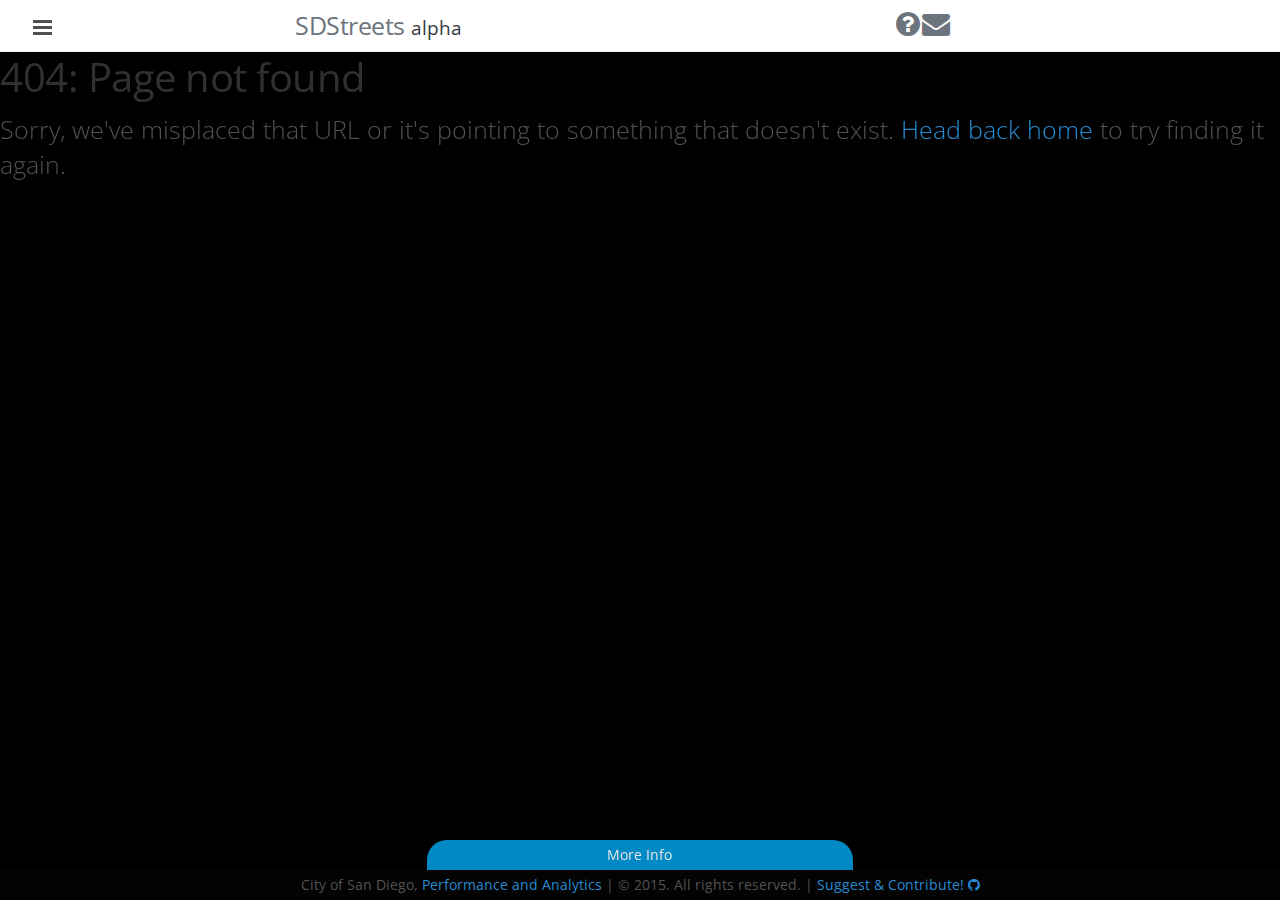
==== 404/index.html @ f846d705 "Update 2015-11-05T22:11:52.384Z" ====
<!DOCTYPE html><html xmlns=http://www.w3.org/1999/xhtml xml:lang=en lang=en-us><head><link href=http://gmpg.org/xfn/11 rel=profile><meta http-equiv=content-type content="text/html; charset=utf-8"><meta name=viewport content="width=device-width,initial-scale=1,maximum-scale=1"><title>404: Page not found &middot; SDStreets</title><link rel=stylesheet href=//maxcdn.bootstrapcdn.com/font-awesome/4.4.0/css/font-awesome.min.css><link rel=stylesheet href="https://cartodb-libs.global.ssl.fastly.net/cartodb.js/v3/3.15/themes/css/cartodb.css"><link rel=stylesheet href=/assets/stylesheets/vendor.min.1b06fb86.css><link rel=stylesheet href=/assets/stylesheets/style.min.9c81f887.css><link href="//fonts.googleapis.com/css?family=Merriweather" rel=stylesheet type=text/css><link href="//fonts.googleapis.com/css?family=Open+Sans:400,700" rel=stylesheet type=text/css><link rel=apple-touch-icon-precomposed sizes=144x144 href=/assets/images/touch/apple-touch-icon-144-precomposed.png><link rel="shortcut icon" href=/assets/favicon.ico><link rel=alternate type=application/rss+xml title=RSS href=/atom.xml></head><body class=map-loading><!--[if lt IE 8]><p class="browserupgrade">You are using an <strong>outdated</strong> browser. Please <a href="http://browsehappy.com/">upgrade your browser</a> to improve your experience.</p><![endif]--><input type=checkbox class=sidebar-checkbox id=sidebar-checkbox><div class=sidebar id=sidebar><div class=sidebar-item><img src=/assets/images/sdlogo.png width="100%"></div><nav class=sidebar-nav id=layer-selector><a class="sidebar-nav-item layer-opt" href=# data-sublayer=0 data-ops=typeBreakdown,workByMonth,bigNumbers data-sql=1 data-start=2013-07-01 data-end=lqEnd id=all-work>All Work</a> <a class="sidebar-nav-item layer-opt" href=# data-sublayer=0 data-ops=typeBreakdown,progress,bigNumbers data-sql=1 data-start=2015-07-01 data-end=lqEnd id=work-1k-pledge>Work for 1k Pledge</a> <a class="sidebar-nav-item layer-opt" href=# data-sublayer=0 data-ops=typeBreakdown,workByMonth,bigNumbers data-sql=1 data-start=2013-07-01 data-end=2014-06-31 id=work-fy-2014>Work in Fiscal Year 2014</a> <a class="sidebar-nav-item layer-opt" href=# data-sublayer=0 data-ops=typeBreakdown,workByMonth,bigNumbers data-sql=1 data-start=2014-07-01 data-end=2015-06-31 id=work-fy-2015>Work in Fiscal Year 2015</a> <a class="sidebar-nav-item layer-opt" href=# data-sublayer=0 data-ops=typeBreakdown,workByMonth,bigNumbers data-sql=1 data-start=2015-07-01 data-end=lqEnd id=work-fy-2016>Work in Fiscal Year 2016</a> <a class="sidebar-nav-item layer-opt" href=# data-sublayer=0 data-ops=calcTDistance,typeBreakdown data-sql=1 data-start=lqEnd id=future-work>Future / Ongoing Work</a> <a class="sidebar-nav-item layer-opt" href=# data-sublayer=1 data-ops=ociBreakdown data-sql=1 id=oci-2011>OCI as of 2011</a></nav><div class=sidebar-item>SDStreets is currently in Alpha phase. That means it's unstable and could crash as you use it. However, we would like your help! If you encounter a bug, an issue, or even want to see something additional, <a class="typeform-share link" href=https://maksimpecherskiy.typeform.com/to/y398Mh data-mode=1 target=_blank>let us know!</a>. We would also love it if you helped out on the <a href=https://github.com/MrMaksimize/sdinframap target=_blank>Github Repo!</a></div><div class="sidebar-item social-links"><a href=https://github.com/mrmaksimize/sdinframap target=_blank title=Github><i class="fa fa-2x fa-github"></i></a> <a class="typeform-share link" href=https://maksimpecherskiy.typeform.com/to/y398Mh data-mode=1 target=_blank><i class="fa fa-2x fa-envelope-o" title=E-Mail></i></a></div></div><div class=wrap><div class=masthead><div class=container><div class="title-section col-md-10"><h3 class=masthead-title><a href="/" title=Home>SDStreets</a> <small>alpha</small></h3></div><div class="other-section col-md-2 masthead-title"><a id=help-link href=#helpModal class=modal-link title=Help><i class="fa fa-2x fa-question-circle question-help"></i></a> <a id=contact-link class="" href="http://apps.sandiego.gov/streetdiv/" title="Report a Street Issue" target=_blank><i class="fa fa-2x fa-envelope contact-link"></i></a></div></div></div><div class="container-fluid map-container content"><div class=page><h1 class=page-title>404: Page not found</h1><p class=lead>Sorry, we've misplaced that URL or it's pointing to something that doesn't exist. <a href="/">Head back home</a> to try finding it again.</p></div><div id=bottom-bar class=col-md-12><div id=bottom-bar-tab class="tab col-md-4 col-md-offset-4">More Info</div><div id=bottom-bar-content class="col-md-12 tab-content"><div class=row><div id=blank-intro class=col-md-12><h3>Nothing To See Here Yet! Pick A Layer On the Left First!</h3><img src="/assets/images/howto.gif"></div><div id=helper_box class="col-md-4 helper-box"><div class="row helper-box-section-row bignums"><div id=bignum-left class="col-md-6 helper-box-subsection left"><div class=subsection-inner><h5 class=data-value></h5><div class=data-desc></div></div></div><div id=bignum-right class="col-md-6 helper-box-subsection right"><div class=subsection-inner><h5 class=data-value></h5><div class=data-desc></div></div></div></div><div class="row helper-box-section-row desc"><div id=helper_box_bottom class="col-md-12 helper-box-subsection"><div class=subsection-inner><div id=all-work class=helper_section style=display:none><p>All work from July 1, 2013 to <span class=lqEnd></span>. This information is updated quarterly.</p></div><div id=work-1k-pledge class=helper_section style=display:none><p>Mayor Faulconer has pledged to repair 1,000 miles of streets over the next 5 years. This shows all work from July 1, 2015 to <span class=lqEnd></span>. This information is updated quarterly.</p></div><div id=work-fy-2014 class=helper_section style=display:none><p>All work from July 1, 2013 to June 31, 2014.</p></div><div id=work-fy-2015 class=helper_section style=display:none><p>All work from July 1, 2014 to June 31, 2015.</p></div><div id=work-fy-2016 class=helper_section style=display:none><p>All work from July 1, 2015 to <span class=lqEnd></span>. This information is updated quarterly.</p></div><div id=future-work class=helper_section style=display:none><p>Future work includes <span class=tDistance></span> miles of street that have been planned for or are ongoing repairs. Additional miles of repairs will be added as more streets are identified. The exact amount of mileage repaired in future years will depend on annual budgets and funds.</p></div><div id=oci-2011 class=helper_section style=display:none><p>The City performed a street condition survey in 2011, assigning an Overall Condition Index (OCI) number to each street. OCI is only one of many factors to determine the order of street repairs. OCI is not available for paved alleys, private or military streets or streets the City was unable to survey due to closures. The City plans to release new OCI data in 2016.</p></div></div></div></div></div><div id=chart_box_1 class="col-md-4 chart-box"><div id=chart-title-1 class=chart-title><h4></h4></div><div id=chart-container-1 class=chart-container></div></div><div id=chart_box_2 class="col-md-4 chart-box"><div id=chart-title-2 class=chart-title><h4></h4></div><div id=chart-container-2 class=chart-container></div></div></div></div></div><div id=footer-bar class=col-md-12>City of San Diego, <a href=http://www.sandiego.gov/pad target=_blank>Performance and Analytics</a> | &copy; 2015. All rights reserved. | <a href=https://github.com/cityofsandiego/sdinframap target=_blank title=Github>Suggest & Contribute! <i class="fa fa-github"></i></a></div></div></div><label for=sidebar-checkbox class=sidebar-toggle></label><script src=//ajax.googleapis.com/ajax/libs/jquery/1.11.2/jquery.min.js></script><script>window.jQuery || document.write('<script src="js/vendor/jquery-1.11.2.min.js"><\/script>')</script><script src=https://cartodb-libs.global.ssl.fastly.net/cartodb.js/v3/3.15/cartodb.js></script><script src=/assets/javascript/vendor.min.47df0bd2.js></script><script src=/assets/javascript/all.min.dd2ba798.js></script><script>(function(){var qs,js,q,s,d=document,gi=d.getElementById,ce=d.createElement,gt=d.getElementsByTagName,id='typef_orm',b='https://s3-eu-west-1.amazonaws.com/share.typeform.com/';if(!gi.call(d,id)){js=ce.call(d,'script');js.id=id;js.src=b+'share.js';q=gt.call(d,'script')[0];q.parentNode.insertBefore(js,q)}})()</script><div class="modal fade" id=helpModal tabindex=-1 role=dialog aria-labelledby=helpModal><div class=modal-dialog role=document><div class=modal-content><div class=modal-header><button type=button class=close data-dismiss=modal aria-label=Close><span aria-hidden=true>&times;</span></button><h1 class=modal-title id=Title>San Diego Streets</h1></div><div class=modal-body><h2>Welcome!</h2><p>This map highlights city streets that have been repaired since July 1, 2013 and are currently scheduled for repair over the next several years. Depending on which layer is showing, streets are colored by type of repair or by their score in the 2011 Overall Condition Index (OCI) survey conducted by the City.</p><p><img id=howto-gif src=assets/images/howto.gif title="How To" alt="How To Use SDStreets"></p><p>You can use the menu in the upper left to filter street repairs by year, to display each city street’s OCI, show upcoming work, and to track the progress of Mayor Kevin Faulconer’s pledge to complete 1,000 miles of street repairs in five years. You may also click on an individual street to see additional detailed information.</p><p>The data in this map is the latest and most accurate available from the <a href=http://www.sandiego.gov/stormwater target=_blank title="San Diego Transportation and Storm Water Department">City&rsquo;s Transportation &amp; Storm Water Department</a>. It will be updated quarterly.</p><h2>Overview of City Street Network</h2><p>As of 2015, the City of San Diego’s street network consists of about 2,800 miles of streets as measured along their center-lines, the majority of which are asphalt streets. The City uses center-line miles to describe the distance of our street network. “Lane-miles” are used to describe repair work and account for both the length and width of our streets. Totals for miles paved are in lane miles.</p><p><span id=condition></span></p><h2>Condition of City streets</h2><p></p><p>A 100-point OCI rating system the City uses classifies streets into one of three categories:</p><p><span id=condition-good><strong>Good</strong> - A street in this category has little or no cracking, minor potholes, or other distresses; has excellent drivability; and does not need maintenance. A street in good condition has an OCI rating between 70 and 100.</span></p><p><span id=condition-fair><strong>Fair</strong> - A street in this category has moderate cracking and/or some minor potholes; has adequate drivability; and is typically in need of remedial repairs and a slurry seal or a minor asphalt overlay, which may include remedial repairs. A street in fair condition has an OCI rating between 40 and 69.</span></p><p><span id=condition-poor><strong>Poor</strong> - A street in this category has severe cracking, numerous areas of failed pavement with possible sub base failure, exhibits a rough ride, and qualifies for a comprehensive asphalt overlay or a total reconstruction – meaning that a street may be replaced from the ground up if conditions warrant that effort. A street in poor condition has an OCI rating between 0 and 39.</span></p><p><span id=street-rep></span></p><h2>Types of street repair</h2><p></p><p><span id=street-rep-asphalt><strong>Asphalt Resurfacing</strong> - Placement of a new layer of asphalt at a thickness of 1 to 3 inches over an old worn-out street surface or by first removing 2 to 3 inches of existing asphalt before a new layer is placed.</span></p><p><span id=street-rep-concrete><strong>Concrete Street</strong> - Repairs to concrete streets range from patching with asphalt to removal and replacement of isolated concrete panels and complete reconstruction of the entire roadway when warranted.</span></p><p><span id=street-rep-slurry><strong>Slurry Seal</strong> - Slurry sealing repair uses a mixture of sand and an emulsion of petroleum products to coat a street surface up to 3/8 of an inch think. A slurry seal coating is not a complete resurfacing treatment and is used to preserve and prolong the state of asphalt pavements in ‘fair’ to ‘good’ condition. As part of this process, crack sealing and small surface repairs may be conducted before the sealing effort.</span></p></div></div></div></div></body></html>
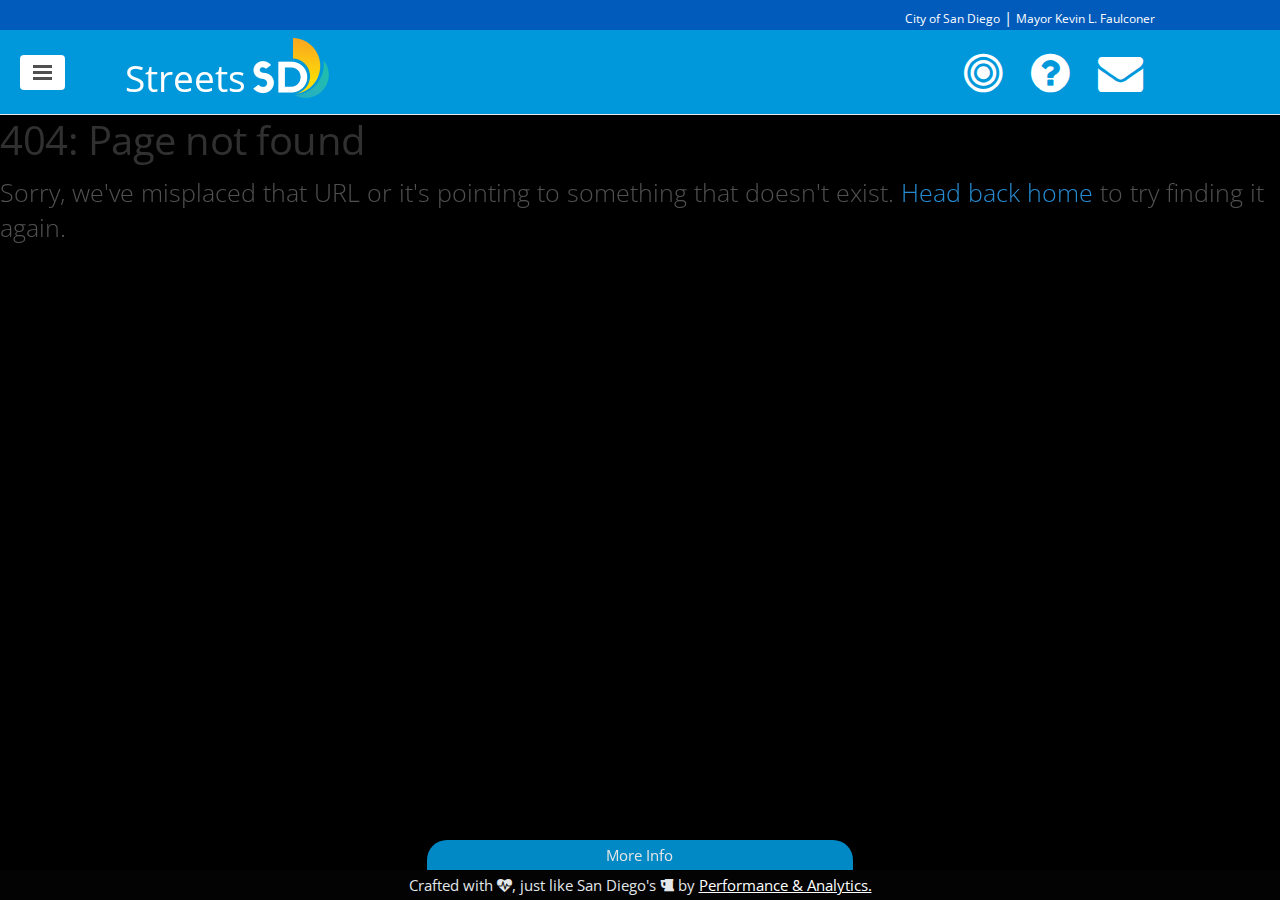
==== commit ff8ad53b: "Update 2016-09-19T18:44:18.293Z" ====
--- a/404/index.html
+++ b/404/index.html
@@ -1 +1 @@
-<!DOCTYPE html><html xmlns=http://www.w3.org/1999/xhtml xml:lang=en lang=en-us><head><link href=http://gmpg.org/xfn/11 rel=profile><meta http-equiv=content-type content="text/html; charset=utf-8"><meta name=viewport content="width=device-width,initial-scale=1,maximum-scale=1"><title>404: Page not found &middot; SDStreets</title><link rel=stylesheet href=//maxcdn.bootstrapcdn.com/font-awesome/4.4.0/css/font-awesome.min.css><link rel=stylesheet href="https://cartodb-libs.global.ssl.fastly.net/cartodb.js/v3/3.15/themes/css/cartodb.css"><link rel=stylesheet href=/assets/stylesheets/vendor.min.1b06fb86.css><link rel=stylesheet href=/assets/stylesheets/style.min.9c81f887.css><link href="//fonts.googleapis.com/css?family=Merriweather" rel=stylesheet type=text/css><link href="//fonts.googleapis.com/css?family=Open+Sans:400,700" rel=stylesheet type=text/css><link rel=apple-touch-icon-precomposed sizes=144x144 href=/assets/images/touch/apple-touch-icon-144-precomposed.png><link rel="shortcut icon" href=/assets/favicon.ico><link rel=alternate type=application/rss+xml title=RSS href=/atom.xml></head><body class=map-loading><!--[if lt IE 8]><p class="browserupgrade">You are using an <strong>outdated</strong> browser. Please <a href="http://browsehappy.com/">upgrade your browser</a> to improve your experience.</p><![endif]--><input type=checkbox class=sidebar-checkbox id=sidebar-checkbox><div class=sidebar id=sidebar><div class=sidebar-item><img src=/assets/images/sdlogo.png width="100%"></div><nav class=sidebar-nav id=layer-selector><a class="sidebar-nav-item layer-opt" href=# data-sublayer=0 data-ops=typeBreakdown,workByMonth,bigNumbers data-sql=1 data-start=2013-07-01 data-end=lqEnd id=all-work>All Work</a> <a class="sidebar-nav-item layer-opt" href=# data-sublayer=0 data-ops=typeBreakdown,progress,bigNumbers data-sql=1 data-start=2015-07-01 data-end=lqEnd id=work-1k-pledge>Work for 1k Pledge</a> <a class="sidebar-nav-item layer-opt" href=# data-sublayer=0 data-ops=typeBreakdown,workByMonth,bigNumbers data-sql=1 data-start=2013-07-01 data-end=2014-06-31 id=work-fy-2014>Work in Fiscal Year 2014</a> <a class="sidebar-nav-item layer-opt" href=# data-sublayer=0 data-ops=typeBreakdown,workByMonth,bigNumbers data-sql=1 data-start=2014-07-01 data-end=2015-06-31 id=work-fy-2015>Work in Fiscal Year 2015</a> <a class="sidebar-nav-item layer-opt" href=# data-sublayer=0 data-ops=typeBreakdown,workByMonth,bigNumbers data-sql=1 data-start=2015-07-01 data-end=lqEnd id=work-fy-2016>Work in Fiscal Year 2016</a> <a class="sidebar-nav-item layer-opt" href=# data-sublayer=0 data-ops=calcTDistance,typeBreakdown data-sql=1 data-start=lqEnd id=future-work>Future / Ongoing Work</a> <a class="sidebar-nav-item layer-opt" href=# data-sublayer=1 data-ops=ociBreakdown data-sql=1 id=oci-2011>OCI as of 2011</a></nav><div class=sidebar-item>SDStreets is currently in Alpha phase. That means it's unstable and could crash as you use it. However, we would like your help! If you encounter a bug, an issue, or even want to see something additional, <a class="typeform-share link" href=https://maksimpecherskiy.typeform.com/to/y398Mh data-mode=1 target=_blank>let us know!</a>. We would also love it if you helped out on the <a href=https://github.com/MrMaksimize/sdinframap target=_blank>Github Repo!</a></div><div class="sidebar-item social-links"><a href=https://github.com/mrmaksimize/sdinframap target=_blank title=Github><i class="fa fa-2x fa-github"></i></a> <a class="typeform-share link" href=https://maksimpecherskiy.typeform.com/to/y398Mh data-mode=1 target=_blank><i class="fa fa-2x fa-envelope-o" title=E-Mail></i></a></div></div><div class=wrap><div class=masthead><div class=container><div class="title-section col-md-10"><h3 class=masthead-title><a href="/" title=Home>SDStreets</a> <small>alpha</small></h3></div><div class="other-section col-md-2 masthead-title"><a id=help-link href=#helpModal class=modal-link title=Help><i class="fa fa-2x fa-question-circle question-help"></i></a> <a id=contact-link class="" href="http://apps.sandiego.gov/streetdiv/" title="Report a Street Issue" target=_blank><i class="fa fa-2x fa-envelope contact-link"></i></a></div></div></div><div class="container-fluid map-container content"><div class=page><h1 class=page-title>404: Page not found</h1><p class=lead>Sorry, we've misplaced that URL or it's pointing to something that doesn't exist. <a href="/">Head back home</a> to try finding it again.</p></div><div id=bottom-bar class=col-md-12><div id=bottom-bar-tab class="tab col-md-4 col-md-offset-4">More Info</div><div id=bottom-bar-content class="col-md-12 tab-content"><div class=row><div id=blank-intro class=col-md-12><h3>Nothing To See Here Yet! Pick A Layer On the Left First!</h3><img src="/assets/images/howto.gif"></div><div id=helper_box class="col-md-4 helper-box"><div class="row helper-box-section-row bignums"><div id=bignum-left class="col-md-6 helper-box-subsection left"><div class=subsection-inner><h5 class=data-value></h5><div class=data-desc></div></div></div><div id=bignum-right class="col-md-6 helper-box-subsection right"><div class=subsection-inner><h5 class=data-value></h5><div class=data-desc></div></div></div></div><div class="row helper-box-section-row desc"><div id=helper_box_bottom class="col-md-12 helper-box-subsection"><div class=subsection-inner><div id=all-work class=helper_section style=display:none><p>All work from July 1, 2013 to <span class=lqEnd></span>. This information is updated quarterly.</p></div><div id=work-1k-pledge class=helper_section style=display:none><p>Mayor Faulconer has pledged to repair 1,000 miles of streets over the next 5 years. This shows all work from July 1, 2015 to <span class=lqEnd></span>. This information is updated quarterly.</p></div><div id=work-fy-2014 class=helper_section style=display:none><p>All work from July 1, 2013 to June 31, 2014.</p></div><div id=work-fy-2015 class=helper_section style=display:none><p>All work from July 1, 2014 to June 31, 2015.</p></div><div id=work-fy-2016 class=helper_section style=display:none><p>All work from July 1, 2015 to <span class=lqEnd></span>. This information is updated quarterly.</p></div><div id=future-work class=helper_section style=display:none><p>Future work includes <span class=tDistance></span> miles of street that have been planned for or are ongoing repairs. Additional miles of repairs will be added as more streets are identified. The exact amount of mileage repaired in future years will depend on annual budgets and funds.</p></div><div id=oci-2011 class=helper_section style=display:none><p>The City performed a street condition survey in 2011, assigning an Overall Condition Index (OCI) number to each street. OCI is only one of many factors to determine the order of street repairs. OCI is not available for paved alleys, private or military streets or streets the City was unable to survey due to closures. The City plans to release new OCI data in 2016.</p></div></div></div></div></div><div id=chart_box_1 class="col-md-4 chart-box"><div id=chart-title-1 class=chart-title><h4></h4></div><div id=chart-container-1 class=chart-container></div></div><div id=chart_box_2 class="col-md-4 chart-box"><div id=chart-title-2 class=chart-title><h4></h4></div><div id=chart-container-2 class=chart-container></div></div></div></div></div><div id=footer-bar class=col-md-12>City of San Diego, <a href=http://www.sandiego.gov/pad target=_blank>Performance and Analytics</a> | &copy; 2015. All rights reserved. | <a href=https://github.com/cityofsandiego/sdinframap target=_blank title=Github>Suggest & Contribute! <i class="fa fa-github"></i></a></div></div></div><label for=sidebar-checkbox class=sidebar-toggle></label><script src=//ajax.googleapis.com/ajax/libs/jquery/1.11.2/jquery.min.js></script><script>window.jQuery || document.write('<script src="js/vendor/jquery-1.11.2.min.js"><\/script>')</script><script src=https://cartodb-libs.global.ssl.fastly.net/cartodb.js/v3/3.15/cartodb.js></script><script src=/assets/javascript/vendor.min.47df0bd2.js></script><script src=/assets/javascript/all.min.dd2ba798.js></script><script>(function(){var qs,js,q,s,d=document,gi=d.getElementById,ce=d.createElement,gt=d.getElementsByTagName,id='typef_orm',b='https://s3-eu-west-1.amazonaws.com/share.typeform.com/';if(!gi.call(d,id)){js=ce.call(d,'script');js.id=id;js.src=b+'share.js';q=gt.call(d,'script')[0];q.parentNode.insertBefore(js,q)}})()</script><div class="modal fade" id=helpModal tabindex=-1 role=dialog aria-labelledby=helpModal><div class=modal-dialog role=document><div class=modal-content><div class=modal-header><button type=button class=close data-dismiss=modal aria-label=Close><span aria-hidden=true>&times;</span></button><h1 class=modal-title id=Title>San Diego Streets</h1></div><div class=modal-body><h2>Welcome!</h2><p>This map highlights city streets that have been repaired since July 1, 2013 and are currently scheduled for repair over the next several years. Depending on which layer is showing, streets are colored by type of repair or by their score in the 2011 Overall Condition Index (OCI) survey conducted by the City.</p><p><img id=howto-gif src=assets/images/howto.gif title="How To" alt="How To Use SDStreets"></p><p>You can use the menu in the upper left to filter street repairs by year, to display each city street’s OCI, show upcoming work, and to track the progress of Mayor Kevin Faulconer’s pledge to complete 1,000 miles of street repairs in five years. You may also click on an individual street to see additional detailed information.</p><p>The data in this map is the latest and most accurate available from the <a href=http://www.sandiego.gov/stormwater target=_blank title="San Diego Transportation and Storm Water Department">City&rsquo;s Transportation &amp; Storm Water Department</a>. It will be updated quarterly.</p><h2>Overview of City Street Network</h2><p>As of 2015, the City of San Diego’s street network consists of about 2,800 miles of streets as measured along their center-lines, the majority of which are asphalt streets. The City uses center-line miles to describe the distance of our street network. “Lane-miles” are used to describe repair work and account for both the length and width of our streets. Totals for miles paved are in lane miles.</p><p><span id=condition></span></p><h2>Condition of City streets</h2><p></p><p>A 100-point OCI rating system the City uses classifies streets into one of three categories:</p><p><span id=condition-good><strong>Good</strong> - A street in this category has little or no cracking, minor potholes, or other distresses; has excellent drivability; and does not need maintenance. A street in good condition has an OCI rating between 70 and 100.</span></p><p><span id=condition-fair><strong>Fair</strong> - A street in this category has moderate cracking and/or some minor potholes; has adequate drivability; and is typically in need of remedial repairs and a slurry seal or a minor asphalt overlay, which may include remedial repairs. A street in fair condition has an OCI rating between 40 and 69.</span></p><p><span id=condition-poor><strong>Poor</strong> - A street in this category has severe cracking, numerous areas of failed pavement with possible sub base failure, exhibits a rough ride, and qualifies for a comprehensive asphalt overlay or a total reconstruction – meaning that a street may be replaced from the ground up if conditions warrant that effort. A street in poor condition has an OCI rating between 0 and 39.</span></p><p><span id=street-rep></span></p><h2>Types of street repair</h2><p></p><p><span id=street-rep-asphalt><strong>Asphalt Resurfacing</strong> - Placement of a new layer of asphalt at a thickness of 1 to 3 inches over an old worn-out street surface or by first removing 2 to 3 inches of existing asphalt before a new layer is placed.</span></p><p><span id=street-rep-concrete><strong>Concrete Street</strong> - Repairs to concrete streets range from patching with asphalt to removal and replacement of isolated concrete panels and complete reconstruction of the entire roadway when warranted.</span></p><p><span id=street-rep-slurry><strong>Slurry Seal</strong> - Slurry sealing repair uses a mixture of sand and an emulsion of petroleum products to coat a street surface up to 3/8 of an inch think. A slurry seal coating is not a complete resurfacing treatment and is used to preserve and prolong the state of asphalt pavements in ‘fair’ to ‘good’ condition. As part of this process, crack sealing and small surface repairs may be conducted before the sealing effort.</span></p></div></div></div></div></body></html>+<!DOCTYPE html><html xmlns=http://www.w3.org/1999/xhtml xml:lang=en lang=en-us><head><link href=http://gmpg.org/xfn/11 rel=profile><meta http-equiv=content-type content="text/html; charset=utf-8"><meta name=viewport content="width=device-width,initial-scale=1,maximum-scale=1"><title>404: Page not found &middot; SDStreets</title><link rel=stylesheet href=//maxcdn.bootstrapcdn.com/font-awesome/4.4.0/css/font-awesome.min.css><link rel=stylesheet href="http://libs.cartocdn.com/cartodb.js/v3/3.15/themes/css/cartodb.css"><link rel=stylesheet href=/assets/stylesheets/vendor.min.96a69702.css><link rel=stylesheet href=/assets/stylesheets/style.min.266cdaf8.css><link rel=stylesheet href="http://fonts.googleapis.com/css?family=PT+Serif:400,400italic,700|PT+Sans:400"><link href="//fonts.googleapis.com/css?family=Merriweather" rel=stylesheet type=text/css><link href="//fonts.googleapis.com/css?family=Open+Sans:400,700" rel=stylesheet type=text/css><link rel=apple-touch-icon-precomposed sizes=144x144 href=/assets/images/touch/apple-touch-icon-144-precomposed.png><link rel="shortcut icon" href=/assets/images/favicon.ico></head><body class=map-loading><!--[if lt IE 8]><p class="browserupgrade">You are using an <strong>outdated</strong> browser. Please <a href="http://browsehappy.com/">upgrade your browser</a> to improve your experience.</p><![endif]--><input type=checkbox class=sidebar-checkbox id=sidebar-checkbox><div class=sidebar id=sidebar><div class=sidebar-item><img src=/assets/images/sdlogo.png alt="City of San Diego Logo" width="100%"></div><nav class=sidebar-nav id=layer-selector><a class="sidebar-nav-item layer-opt" href=# data-sublayer=0 data-ops=typeBreakdown,workByMonth,bigNumbers data-sql=1 data-start=2013-07-01 data-end=lqEnd id=all-work>All Work</a> <a class="sidebar-nav-item layer-opt" href=# data-sublayer=0 data-ops=typeBreakdown,progress,bigNumbers data-sql=1 data-start=2015-07-01 data-end=lqEnd id=work-1k-pledge>Work for 1k Pledge</a> <a class="sidebar-nav-item layer-opt" href=# data-sublayer=0 data-ops=typeBreakdown,workByMonth,bigNumbers data-sql=1 data-start=2013-07-01 data-end=2014-06-31 id=work-fy-2014>Work in Fiscal Year 2014</a> <a class="sidebar-nav-item layer-opt" href=# data-sublayer=0 data-ops=typeBreakdown,workByMonth,bigNumbers data-sql=1 data-start=2014-07-01 data-end=2015-06-31 id=work-fy-2015>Work in Fiscal Year 2015</a> <a class="sidebar-nav-item layer-opt" href=# data-sublayer=0 data-ops=typeBreakdown,workByMonth,bigNumbers data-sql=1 data-start=2015-07-01 data-end=lqEnd id=work-fy-2016>Work in Fiscal Year 2016</a> <a class="sidebar-nav-item layer-opt" href=# data-sublayer=0 data-ops=calcTDistance,typeBreakdown data-sql=1 data-start=lqEnd id=future-work>Future / Ongoing Work</a> <a class="sidebar-nav-item layer-opt" href=# data-sublayer=1 data-ops=ociBreakdown data-sql=1 id=oci-2011>OCI as of 2011</a> <a class="sidebar-nav-item layer-opt" href=# data-sublayer=1 data-ops=ociBreakdown data-sql=1 id=oci-2015>OCI as of 2015</a></nav><div class=sidebar-item>SDStreets is currently in Alpha phase. That means it's brand new software and stuff can break. Pull Requests / comments welcome on <a href=https://github.com/MrMaksimize/sdinframap target=_blank>Github</a>!</div><div class="sidebar-item social-links"><a href=https://developer.mozilla.org/en-US/docs/Tools/Web_Console/Opening_the_Web_Console target=_blank title="If you turn on the console log, you can see the sql queries."><i class="fa fa-2x fa-code"></i> <span class=noshow>SQL</span></a> <a href=http://data.sandiego.gov target=_blank title=Data><i class="fa fa-2x fa-database"></i> <span class=noshow>Data</span></a> <a href=https://github.com/mrmaksimize/sdinframap target=_blank title=Github><i class="fa fa-2x fa-github"></i> <span class=noshow>Code</span></a></div></div><div class=wrap><nav id=sd-bar class="navbar navbar-fixed-top" role=navigation><div class=container><div class="col-md-6 col-md-offset-6 text-right"><a href=http://sandiego.gov target=_blank title="San Diego Main Site">City of San Diego</a> | <a href=http://sandiego.gov/mayor target=_blank title="San Diego Mayor Kevin L. Faulconer">Mayor Kevin L. Faulconer</a></div></div></nav><nav id=sd-top-nav class="navbar navbar-default sd-navbar-top navbar-fixed-top" role=navigation><div class=container><div class="navbar-header col-md-6 col-sm-6 col-xs-11"><a class=navbar-brand href="/"><span id=title class="col-md-6 col-sm-6 col-xs-6">Streets</span> <span id=logo class="col-md-6 col-sm-6 col-xs-6"><img class=logo src=/assets/images/sdlogo.png alt=SDStreets></span></a></div><div class="other-section col-md-6 col-sm-6 col-xs-1 masthead-title text-right"><a title="Zoom to my current location" id=find-me-link href=#><i class="fa fa-3x fa-bullseye"></i> <span class=noshow>Find Me</span></a> <a id=help-link href=#helpModal class=modal-link title=Help><i class="fa fa-3x fa-question-circle question-help"></i> <span class=noshow>Help</span></a> <a id=contact-link class="" href="http://apps.sandiego.gov/streetdiv/" title="Report a Street Issue" target=_blank><i class="fa fa-3x fa-envelope contact-link"></i> <span class=noshow>Contact</span></a></div></div></nav><div class="container-fluid map-container content"><div class=page><h1 class=page-title>404: Page not found</h1><p class=lead>Sorry, we've misplaced that URL or it's pointing to something that doesn't exist. <a href="/">Head back home</a> to try finding it again.</p></div><div id=bottom-bar class=col-md-12><div id=bottom-bar-tab class="tab col-md-4 col-md-offset-4">More Info</div><div id=bottom-bar-content class="col-md-12 tab-content"><div class=row><div id=blank-intro class=col-md-12><h3>Nothing To See Here Yet! Pick A Layer On the Left First!</h3><img src="/assets/images/howto.gif"></div><div id=helper_box class="col-md-4 helper-box"><div class="row helper-box-section-row bignums"><div id=bignum-left class="col-md-6 helper-box-subsection left"><div class=subsection-inner><h5 class=data-value></h5><div class=data-desc></div></div></div><div id=bignum-right class="col-md-6 helper-box-subsection right"><div class=subsection-inner><h5 class=data-value></h5><div class=data-desc></div></div></div></div><div class="row helper-box-section-row desc"><div id=helper_box_bottom class="col-md-12 helper-box-subsection"><div class=subsection-inner><div id=all-work class=helper_section style=display:none><p>All work from July 1, 2013 to <span class=lqEnd></span>. This information is updated quarterly.</p></div><div id=work-1k-pledge class=helper_section style=display:none><p>Mayor Kevin L. Faulconer has pledged to repair 1,000 miles of streets over the next 5 years -- through Fiscal Year 2020. This shows all work from July 1, 2015 to <span class=lqEnd></span>. This information is updated quarterly.</p></div><div id=work-fy-2014 class=helper_section style=display:none><p>All work from July 1, 2013 to June 30, 2014.</p></div><div id=work-fy-2015 class=helper_section style=display:none><p>All work from July 1, 2014 to June 30, 2015.</p></div><div id=work-fy-2016 class=helper_section style=display:none><p>All work from July 1, 2015 to <span class=lqEnd></span>.</p></div><div id=future-work class=helper_section style=display:none><p>This shows street repairs currently planned over the next several years and may include streets currently being repaired. Additional miles of repairs will be added as more streets are identified. The exact amount of mileage repaired in future years will depend on annual budgets and funds.</p></div><div id=oci-2011 class=helper_section style=display:none><p>The City performed a street condition survey in 2011, assigning an Overall Condition Index (OCI) number to each street. OCI is only one of many factors to determine the order of street repairs. OCI is not available for paved alleys, private or military streets or streets the City was unable to survey due to closures.</p></div><div id=oci-2015 class=helper_section style=display:none><p>The City performed a street condition survey in 2015, assigning an Overall Condition Index (OCI) number to each street. OCI is only one of many factors to determine the order of street repairs. OCI is not available for private or military streets or streets the City was unable to survey due to closures.</p></div></div></div></div></div><div id=chart_box_1 class="col-md-4 chart-box"><div id=chart-title-1 class=chart-title><h4></h4></div><div id=chart-container-1 class=chart-container></div></div><div id=chart_box_2 class="col-md-4 chart-box"><div id=chart-title-2 class=chart-title><h4></h4></div><div id=chart-container-2 class=chart-container></div></div></div></div></div><div id=footer-bar><div class=row><div class=col-md-12>Crafted with <i class="fa fa-heartbeat"></i>, just like San Diego's <i class="fa fa-beer"></i> by <a href=http://www.sandiego.gov/pad target=_blank>Performance & Analytics.</a></div></div></div></div></div><label for=sidebar-checkbox class=sidebar-toggle></label><script src=//ajax.googleapis.com/ajax/libs/jquery/1.11.2/jquery.min.js></script><script src=http://libs.cartocdn.com/cartodb.js/v3/3.15/cartodb.js></script><script src=/assets/javascript/vendor.min.59eb1e65.js></script><script src=/assets/javascript/all.min.eef031c5.js></script><script>(function(){var qs,js,q,s,d=document,gi=d.getElementById,ce=d.createElement,gt=d.getElementsByTagName,id='typef_orm',b='https://s3-eu-west-1.amazonaws.com/share.typeform.com/';if(!gi.call(d,id)){js=ce.call(d,'script');js.id=id;js.src=b+'share.js';q=gt.call(d,'script')[0];q.parentNode.insertBefore(js,q)}})()</script><div class="modal fade" id=helpModal tabindex=-1 role=dialog aria-labelledby=helpModal><div class=modal-dialog role=document><div class=modal-content><div class=modal-header><button type=button class=close data-dismiss=modal aria-label=Close><span aria-hidden=true>&times;</span></button><h1 class=modal-title id=Title>San Diego Streets</h1></div><div class=modal-body><h2>Welcome!</h2><p>This map highlights city streets that have been repaired since July 1, 2013 (first full fiscal year comprehensive street repair data is readily available) and those that are currently scheduled for repair over the next several years. Depending on which layer is showing, streets are colored by type of repair or by their score in the 2011 Overall Condition Index (OCI) survey conducted by the City.</p><p><img id=howto-gif src=assets/images/howto.gif title="How To" alt="How To Use SDStreets"></p><p>You can use the menu in the upper left to filter street repairs by year, to display each city street’s OCI, show upcoming work, and to track the progress of Mayor Kevin L. Faulconer’s pledge to complete 1,000 miles of street repairs in five years. You may also click on an individual street to see additional detailed information.</p><p>The data in this map is the latest and most accurate available from the <a href=http://www.sandiego.gov/tsw target=_blank title="San Diego Transportation and Storm Water Department">City&rsquo;s Transportation &amp; Storm Water Department</a>. It will be updated quarterly.</p><h2>Overview of City Street Network</h2><p>As of 2015, the City of San Diego’s street network consists of about 2,800 miles of streets as measured along their center-lines, the majority of which are asphalt streets. The City uses center-line miles to describe the distance of our street network. “Repair-miles” are used to describe repair work and account for both the length and width of our streets. Totals for miles paved are in repair miles.</p><p><span id=condition></span></p><h2>Condition of City streets</h2><p></p><p>A 100-point OCI rating system the City uses classifies streets into one of three categories:</p><p><span id=condition-good><strong>Good</strong> - A street in this category has little or no cracking, minor potholes, or other distresses; has excellent drivability; and does not need maintenance. A street in good condition has an OCI rating between 70 and 100.</span></p><p><span id=condition-fair><strong>Fair</strong> - A street in this category has moderate cracking and/or some minor potholes; has adequate drivability; and is typically in need of a slurry seal or a minor asphalt overlay, which may include remedial repairs. A street in fair condition has an OCI rating between 40 and 69.</span></p><p><span id=condition-poor><strong>Poor</strong> - A street in this category has severe cracking, numerous areas of failed pavement with possible sub base failure, exhibits a rough ride, and qualifies for a comprehensive asphalt overlay or a total reconstruction – meaning that a street may be replaced from the ground up if conditions warrant that effort. A street in poor condition has an OCI rating between 0 and 39.</span></p><p><span id=street-rep></span></p><h2>Types of street repair</h2><p></p><p><span id=street-rep-asphalt><strong>Asphalt Resurfacing</strong> - Placement of a new layer of asphalt at a thickness of 1 to 3 inches over an old worn-out street surface or by first removing 2 to 3 inches of existing asphalt before a new layer is placed.</span></p><p><span id=street-rep-concrete><strong>Concrete Street</strong> - Repairs to concrete streets range from patching with asphalt to removal and replacement of isolated concrete panels and complete reconstruction of the entire roadway when warranted.</span></p><p><span id=street-rep-slurry><strong>Slurry Seal</strong> - Slurry sealing repair uses a mixture of sand and an emulsion of petroleum products to coat a street surface up to 3/8 of an inch think. A slurry seal coating is not a complete resurfacing treatment and is used to preserve and prolong the state of asphalt pavements in ‘fair’ to ‘good’ condition. As part of this process, crack sealing and small surface repairs may be conducted before the sealing effort.</span></p></div></div></div></div></body></html>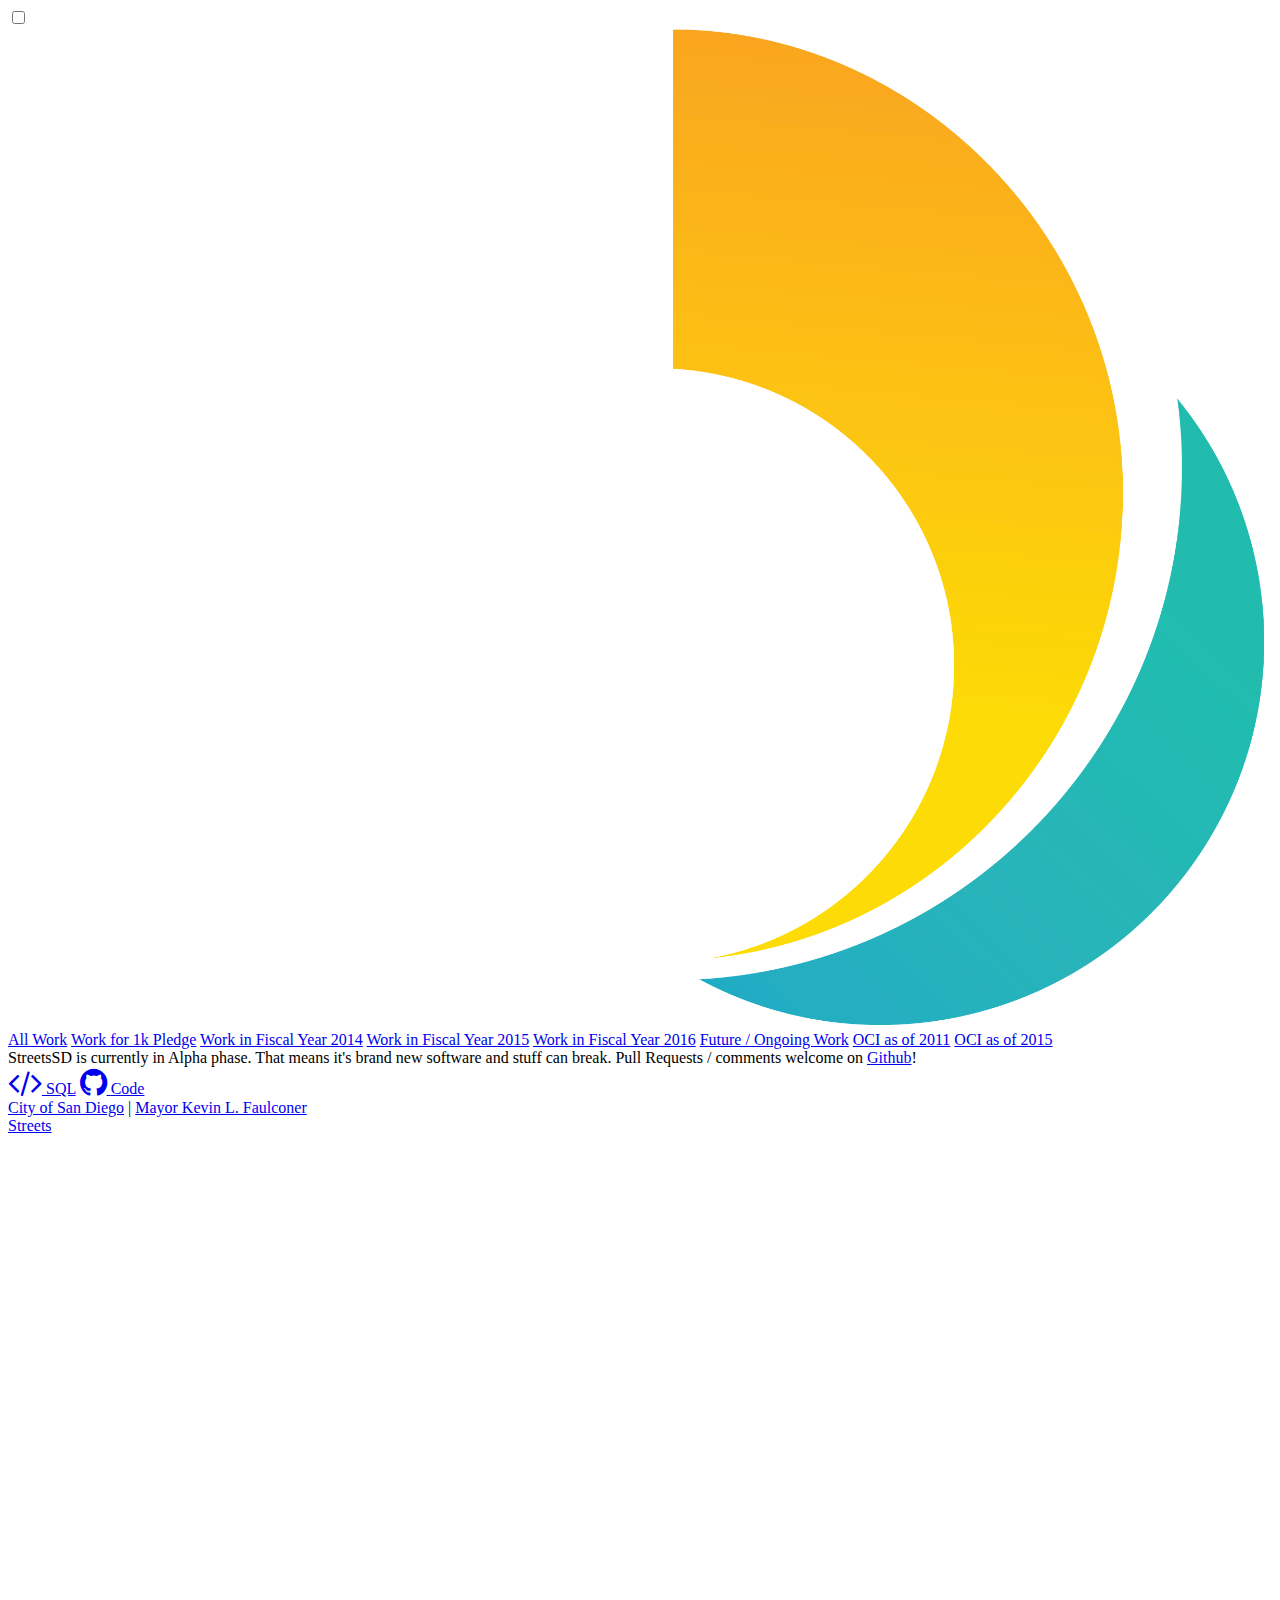
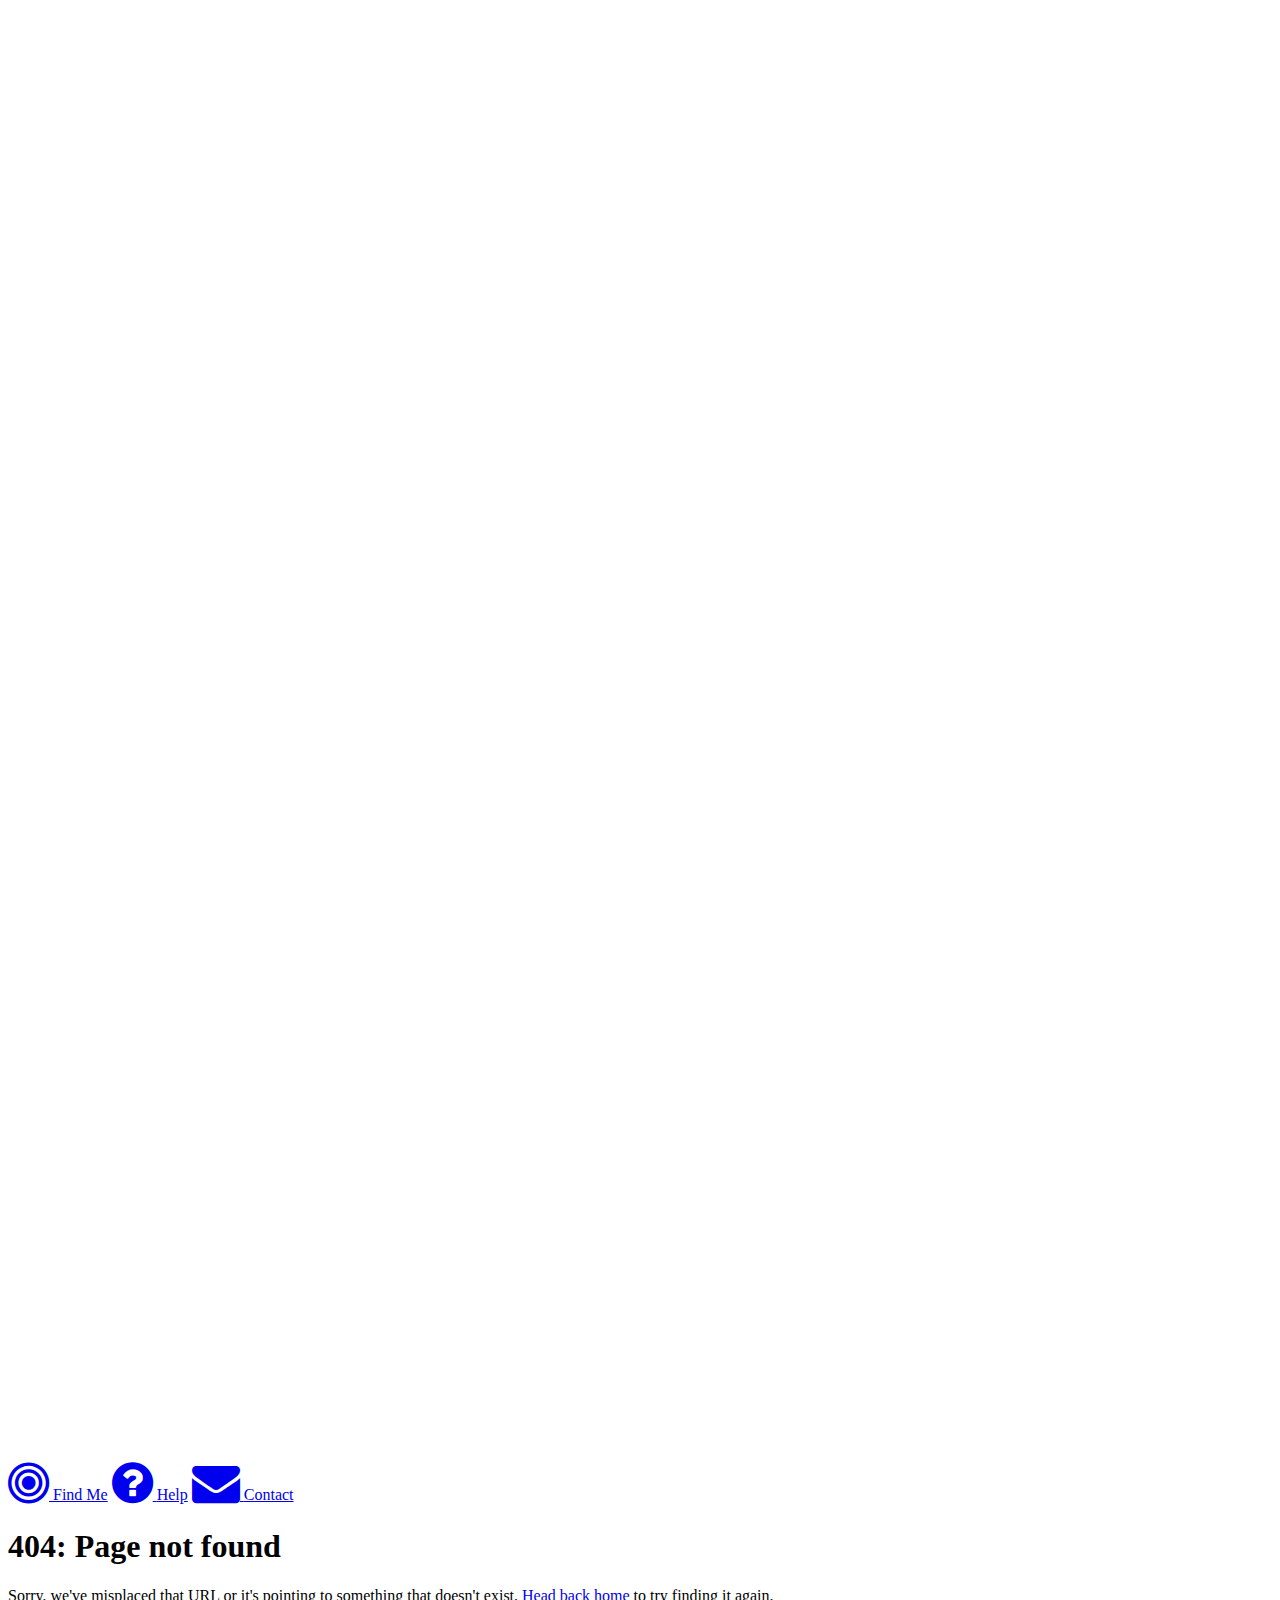
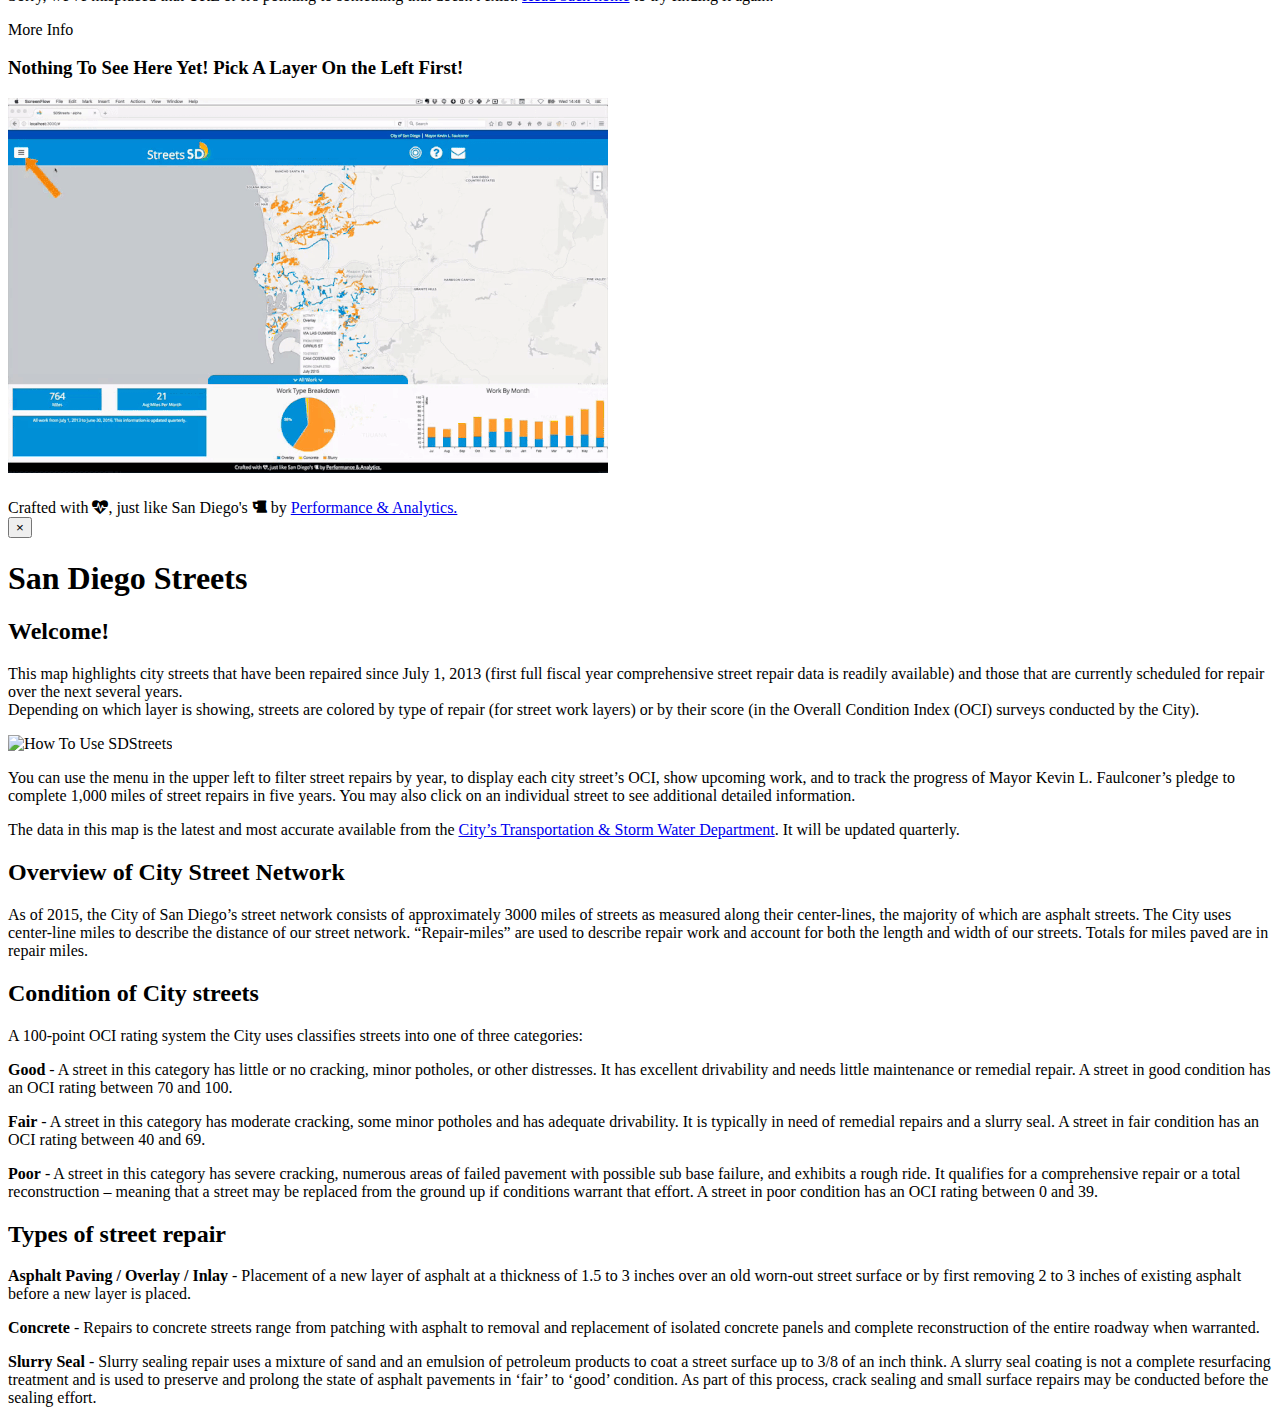
==== commit 45809199: "Update 2016-09-21T01:46:52.673Z" ====
--- a/404/index.html
+++ b/404/index.html
@@ -1 +1,5 @@
-<!DOCTYPE html><html xmlns=http://www.w3.org/1999/xhtml xml:lang=en lang=en-us><head><link href=http://gmpg.org/xfn/11 rel=profile><meta http-equiv=content-type content="text/html; charset=utf-8"><meta name=viewport content="width=device-width,initial-scale=1,maximum-scale=1"><title>404: Page not found &middot; SDStreets</title><link rel=stylesheet href=//maxcdn.bootstrapcdn.com/font-awesome/4.4.0/css/font-awesome.min.css><link rel=stylesheet href="http://libs.cartocdn.com/cartodb.js/v3/3.15/themes/css/cartodb.css"><link rel=stylesheet href=/assets/stylesheets/vendor.min.96a69702.css><link rel=stylesheet href=/assets/stylesheets/style.min.266cdaf8.css><link rel=stylesheet href="http://fonts.googleapis.com/css?family=PT+Serif:400,400italic,700|PT+Sans:400"><link href="//fonts.googleapis.com/css?family=Merriweather" rel=stylesheet type=text/css><link href="//fonts.googleapis.com/css?family=Open+Sans:400,700" rel=stylesheet type=text/css><link rel=apple-touch-icon-precomposed sizes=144x144 href=/assets/images/touch/apple-touch-icon-144-precomposed.png><link rel="shortcut icon" href=/assets/images/favicon.ico></head><body class=map-loading><!--[if lt IE 8]><p class="browserupgrade">You are using an <strong>outdated</strong> browser. Please <a href="http://browsehappy.com/">upgrade your browser</a> to improve your experience.</p><![endif]--><input type=checkbox class=sidebar-checkbox id=sidebar-checkbox><div class=sidebar id=sidebar><div class=sidebar-item><img src=/assets/images/sdlogo.png alt="City of San Diego Logo" width="100%"></div><nav class=sidebar-nav id=layer-selector><a class="sidebar-nav-item layer-opt" href=# data-sublayer=0 data-ops=typeBreakdown,workByMonth,bigNumbers data-sql=1 data-start=2013-07-01 data-end=lqEnd id=all-work>All Work</a> <a class="sidebar-nav-item layer-opt" href=# data-sublayer=0 data-ops=typeBreakdown,progress,bigNumbers data-sql=1 data-start=2015-07-01 data-end=lqEnd id=work-1k-pledge>Work for 1k Pledge</a> <a class="sidebar-nav-item layer-opt" href=# data-sublayer=0 data-ops=typeBreakdown,workByMonth,bigNumbers data-sql=1 data-start=2013-07-01 data-end=2014-06-31 id=work-fy-2014>Work in Fiscal Year 2014</a> <a class="sidebar-nav-item layer-opt" href=# data-sublayer=0 data-ops=typeBreakdown,workByMonth,bigNumbers data-sql=1 data-start=2014-07-01 data-end=2015-06-31 id=work-fy-2015>Work in Fiscal Year 2015</a> <a class="sidebar-nav-item layer-opt" href=# data-sublayer=0 data-ops=typeBreakdown,workByMonth,bigNumbers data-sql=1 data-start=2015-07-01 data-end=lqEnd id=work-fy-2016>Work in Fiscal Year 2016</a> <a class="sidebar-nav-item layer-opt" href=# data-sublayer=0 data-ops=calcTDistance,typeBreakdown data-sql=1 data-start=lqEnd id=future-work>Future / Ongoing Work</a> <a class="sidebar-nav-item layer-opt" href=# data-sublayer=1 data-ops=ociBreakdown data-sql=1 id=oci-2011>OCI as of 2011</a> <a class="sidebar-nav-item layer-opt" href=# data-sublayer=1 data-ops=ociBreakdown data-sql=1 id=oci-2015>OCI as of 2015</a></nav><div class=sidebar-item>SDStreets is currently in Alpha phase. That means it's brand new software and stuff can break. Pull Requests / comments welcome on <a href=https://github.com/MrMaksimize/sdinframap target=_blank>Github</a>!</div><div class="sidebar-item social-links"><a href=https://developer.mozilla.org/en-US/docs/Tools/Web_Console/Opening_the_Web_Console target=_blank title="If you turn on the console log, you can see the sql queries."><i class="fa fa-2x fa-code"></i> <span class=noshow>SQL</span></a> <a href=http://data.sandiego.gov target=_blank title=Data><i class="fa fa-2x fa-database"></i> <span class=noshow>Data</span></a> <a href=https://github.com/mrmaksimize/sdinframap target=_blank title=Github><i class="fa fa-2x fa-github"></i> <span class=noshow>Code</span></a></div></div><div class=wrap><nav id=sd-bar class="navbar navbar-fixed-top" role=navigation><div class=container><div class="col-md-6 col-md-offset-6 text-right"><a href=http://sandiego.gov target=_blank title="San Diego Main Site">City of San Diego</a> | <a href=http://sandiego.gov/mayor target=_blank title="San Diego Mayor Kevin L. Faulconer">Mayor Kevin L. Faulconer</a></div></div></nav><nav id=sd-top-nav class="navbar navbar-default sd-navbar-top navbar-fixed-top" role=navigation><div class=container><div class="navbar-header col-md-6 col-sm-6 col-xs-11"><a class=navbar-brand href="/"><span id=title class="col-md-6 col-sm-6 col-xs-6">Streets</span> <span id=logo class="col-md-6 col-sm-6 col-xs-6"><img class=logo src=/assets/images/sdlogo.png alt=SDStreets></span></a></div><div class="other-section col-md-6 col-sm-6 col-xs-1 masthead-title text-right"><a title="Zoom to my current location" id=find-me-link href=#><i class="fa fa-3x fa-bullseye"></i> <span class=noshow>Find Me</span></a> <a id=help-link href=#helpModal class=modal-link title=Help><i class="fa fa-3x fa-question-circle question-help"></i> <span class=noshow>Help</span></a> <a id=contact-link class="" href="http://apps.sandiego.gov/streetdiv/" title="Report a Street Issue" target=_blank><i class="fa fa-3x fa-envelope contact-link"></i> <span class=noshow>Contact</span></a></div></div></nav><div class="container-fluid map-container content"><div class=page><h1 class=page-title>404: Page not found</h1><p class=lead>Sorry, we've misplaced that URL or it's pointing to something that doesn't exist. <a href="/">Head back home</a> to try finding it again.</p></div><div id=bottom-bar class=col-md-12><div id=bottom-bar-tab class="tab col-md-4 col-md-offset-4">More Info</div><div id=bottom-bar-content class="col-md-12 tab-content"><div class=row><div id=blank-intro class=col-md-12><h3>Nothing To See Here Yet! Pick A Layer On the Left First!</h3><img src="/assets/images/howto.gif"></div><div id=helper_box class="col-md-4 helper-box"><div class="row helper-box-section-row bignums"><div id=bignum-left class="col-md-6 helper-box-subsection left"><div class=subsection-inner><h5 class=data-value></h5><div class=data-desc></div></div></div><div id=bignum-right class="col-md-6 helper-box-subsection right"><div class=subsection-inner><h5 class=data-value></h5><div class=data-desc></div></div></div></div><div class="row helper-box-section-row desc"><div id=helper_box_bottom class="col-md-12 helper-box-subsection"><div class=subsection-inner><div id=all-work class=helper_section style=display:none><p>All work from July 1, 2013 to <span class=lqEnd></span>. This information is updated quarterly.</p></div><div id=work-1k-pledge class=helper_section style=display:none><p>Mayor Kevin L. Faulconer has pledged to repair 1,000 miles of streets over the next 5 years -- through Fiscal Year 2020. This shows all work from July 1, 2015 to <span class=lqEnd></span>. This information is updated quarterly.</p></div><div id=work-fy-2014 class=helper_section style=display:none><p>All work from July 1, 2013 to June 30, 2014.</p></div><div id=work-fy-2015 class=helper_section style=display:none><p>All work from July 1, 2014 to June 30, 2015.</p></div><div id=work-fy-2016 class=helper_section style=display:none><p>All work from July 1, 2015 to <span class=lqEnd></span>.</p></div><div id=future-work class=helper_section style=display:none><p>This shows street repairs currently planned over the next several years and may include streets currently being repaired. Additional miles of repairs will be added as more streets are identified. The exact amount of mileage repaired in future years will depend on annual budgets and funds.</p></div><div id=oci-2011 class=helper_section style=display:none><p>The City performed a street condition survey in 2011, assigning an Overall Condition Index (OCI) number to each street. OCI is only one of many factors to determine the order of street repairs. OCI is not available for paved alleys, private or military streets or streets the City was unable to survey due to closures.</p></div><div id=oci-2015 class=helper_section style=display:none><p>The City performed a street condition survey in 2015, assigning an Overall Condition Index (OCI) number to each street. OCI is only one of many factors to determine the order of street repairs. OCI is not available for private or military streets or streets the City was unable to survey due to closures.</p></div></div></div></div></div><div id=chart_box_1 class="col-md-4 chart-box"><div id=chart-title-1 class=chart-title><h4></h4></div><div id=chart-container-1 class=chart-container></div></div><div id=chart_box_2 class="col-md-4 chart-box"><div id=chart-title-2 class=chart-title><h4></h4></div><div id=chart-container-2 class=chart-container></div></div></div></div></div><div id=footer-bar><div class=row><div class=col-md-12>Crafted with <i class="fa fa-heartbeat"></i>, just like San Diego's <i class="fa fa-beer"></i> by <a href=http://www.sandiego.gov/pad target=_blank>Performance & Analytics.</a></div></div></div></div></div><label for=sidebar-checkbox class=sidebar-toggle></label><script src=//ajax.googleapis.com/ajax/libs/jquery/1.11.2/jquery.min.js></script><script src=http://libs.cartocdn.com/cartodb.js/v3/3.15/cartodb.js></script><script src=/assets/javascript/vendor.min.59eb1e65.js></script><script src=/assets/javascript/all.min.eef031c5.js></script><script>(function(){var qs,js,q,s,d=document,gi=d.getElementById,ce=d.createElement,gt=d.getElementsByTagName,id='typef_orm',b='https://s3-eu-west-1.amazonaws.com/share.typeform.com/';if(!gi.call(d,id)){js=ce.call(d,'script');js.id=id;js.src=b+'share.js';q=gt.call(d,'script')[0];q.parentNode.insertBefore(js,q)}})()</script><div class="modal fade" id=helpModal tabindex=-1 role=dialog aria-labelledby=helpModal><div class=modal-dialog role=document><div class=modal-content><div class=modal-header><button type=button class=close data-dismiss=modal aria-label=Close><span aria-hidden=true>&times;</span></button><h1 class=modal-title id=Title>San Diego Streets</h1></div><div class=modal-body><h2>Welcome!</h2><p>This map highlights city streets that have been repaired since July 1, 2013 (first full fiscal year comprehensive street repair data is readily available) and those that are currently scheduled for repair over the next several years. Depending on which layer is showing, streets are colored by type of repair or by their score in the 2011 Overall Condition Index (OCI) survey conducted by the City.</p><p><img id=howto-gif src=assets/images/howto.gif title="How To" alt="How To Use SDStreets"></p><p>You can use the menu in the upper left to filter street repairs by year, to display each city street’s OCI, show upcoming work, and to track the progress of Mayor Kevin L. Faulconer’s pledge to complete 1,000 miles of street repairs in five years. You may also click on an individual street to see additional detailed information.</p><p>The data in this map is the latest and most accurate available from the <a href=http://www.sandiego.gov/tsw target=_blank title="San Diego Transportation and Storm Water Department">City&rsquo;s Transportation &amp; Storm Water Department</a>. It will be updated quarterly.</p><h2>Overview of City Street Network</h2><p>As of 2015, the City of San Diego’s street network consists of about 2,800 miles of streets as measured along their center-lines, the majority of which are asphalt streets. The City uses center-line miles to describe the distance of our street network. “Repair-miles” are used to describe repair work and account for both the length and width of our streets. Totals for miles paved are in repair miles.</p><p><span id=condition></span></p><h2>Condition of City streets</h2><p></p><p>A 100-point OCI rating system the City uses classifies streets into one of three categories:</p><p><span id=condition-good><strong>Good</strong> - A street in this category has little or no cracking, minor potholes, or other distresses; has excellent drivability; and does not need maintenance. A street in good condition has an OCI rating between 70 and 100.</span></p><p><span id=condition-fair><strong>Fair</strong> - A street in this category has moderate cracking and/or some minor potholes; has adequate drivability; and is typically in need of a slurry seal or a minor asphalt overlay, which may include remedial repairs. A street in fair condition has an OCI rating between 40 and 69.</span></p><p><span id=condition-poor><strong>Poor</strong> - A street in this category has severe cracking, numerous areas of failed pavement with possible sub base failure, exhibits a rough ride, and qualifies for a comprehensive asphalt overlay or a total reconstruction – meaning that a street may be replaced from the ground up if conditions warrant that effort. A street in poor condition has an OCI rating between 0 and 39.</span></p><p><span id=street-rep></span></p><h2>Types of street repair</h2><p></p><p><span id=street-rep-asphalt><strong>Asphalt Resurfacing</strong> - Placement of a new layer of asphalt at a thickness of 1 to 3 inches over an old worn-out street surface or by first removing 2 to 3 inches of existing asphalt before a new layer is placed.</span></p><p><span id=street-rep-concrete><strong>Concrete Street</strong> - Repairs to concrete streets range from patching with asphalt to removal and replacement of isolated concrete panels and complete reconstruction of the entire roadway when warranted.</span></p><p><span id=street-rep-slurry><strong>Slurry Seal</strong> - Slurry sealing repair uses a mixture of sand and an emulsion of petroleum products to coat a street surface up to 3/8 of an inch think. A slurry seal coating is not a complete resurfacing treatment and is used to preserve and prolong the state of asphalt pavements in ‘fair’ to ‘good’ condition. As part of this process, crack sealing and small surface repairs may be conducted before the sealing effort.</span></p></div></div></div></div></body></html>+<!DOCTYPE html><html xmlns=http://www.w3.org/1999/xhtml xml:lang=en lang=en-us><head><link href=http://gmpg.org/xfn/11 rel=profile><meta http-equiv=content-type content="text/html; charset=utf-8"><meta name=viewport content="width=device-width,initial-scale=1,maximum-scale=1"><title>404: Page not found &middot; SDStreets</title><link rel=stylesheet href=//maxcdn.bootstrapcdn.com/font-awesome/4.4.0/css/font-awesome.min.css><link rel=stylesheet href="http://libs.cartocdn.com/cartodb.js/v3/3.15/themes/css/cartodb.css"><link rel=stylesheet href=/assets/stylesheets/vendor.min.96a69702.css><link rel=stylesheet href=/assets/stylesheets/style.min.029b0602.css><link rel=stylesheet href="http://fonts.googleapis.com/css?family=PT+Serif:400,400italic,700|PT+Sans:400"><link href="//fonts.googleapis.com/css?family=Merriweather" rel=stylesheet type=text/css><link href="//fonts.googleapis.com/css?family=Open+Sans:400,700" rel=stylesheet type=text/css><link rel=apple-touch-icon-precomposed sizes=144x144 href=/assets/images/touch/apple-touch-icon-144-precomposed.png><link rel="shortcut icon" href=/assets/images/favicon.ico></head><body class=map-loading><noscript><iframe src="//www.googletagmanager.com/ns.html?id=GTM-M3J864" height="0" width="0" style="display:none;visibility:hidden"></iframe></noscript><script>(function(w,d,s,l,i){w[l]=w[l]||[];w[l].push({'gtm.start':
+    new Date().getTime(),event:'gtm.js'});var f=d.getElementsByTagName(s)[0],
+    j=d.createElement(s),dl=l!='dataLayer'?'&l='+l:'';j.async=true;j.src=
+    '//www.googletagmanager.com/gtm.js?id='+i+dl;f.parentNode.insertBefore(j,f);
+    })(window,document,'script','dataLayer','GTM-M3J864');</script><!--[if lt IE 8]><p class="browserupgrade">You are using an <strong>outdated</strong> browser. Please <a href="http://browsehappy.com/">upgrade your browser</a> to improve your experience.</p><![endif]--><input type=checkbox class=sidebar-checkbox id=sidebar-checkbox><div class=sidebar id=sidebar><div class=sidebar-item><img src=/assets/images/sdlogo.png alt="City of San Diego Logo" width="100%"></div><nav class=sidebar-nav id=layer-selector><a class="sidebar-nav-item layer-opt" href=# data-sublayer=0 data-ops=typeBreakdown,workByMonth,bigNumbers data-sql=1 data-start=2013-07-01 data-end=lqEnd id=all-work>All Work</a> <a class="sidebar-nav-item layer-opt" href=# data-sublayer=0 data-ops=typeBreakdown,progress,bigNumbers data-sql=1 data-start=2015-07-01 data-end=lqEnd id=work-1k-pledge>Work for 1k Pledge</a> <a class="sidebar-nav-item layer-opt" href=# data-sublayer=0 data-ops=typeBreakdown,workByMonth,bigNumbers data-sql=1 data-start=2013-07-01 data-end=2014-06-31 id=work-fy-2014>Work in Fiscal Year 2014</a> <a class="sidebar-nav-item layer-opt" href=# data-sublayer=0 data-ops=typeBreakdown,workByMonth,bigNumbers data-sql=1 data-start=2014-07-01 data-end=2015-06-31 id=work-fy-2015>Work in Fiscal Year 2015</a> <a class="sidebar-nav-item layer-opt" href=# data-sublayer=0 data-ops=typeBreakdown,workByMonth,bigNumbers data-sql=1 data-start=2015-07-01 data-end=lqEnd id=work-fy-2016>Work in Fiscal Year 2016</a> <a class="sidebar-nav-item layer-opt" href=# data-sublayer=0 data-ops=calcTDistance,typeBreakdown data-sql=1 data-start=lqEnd id=future-work>Future / Ongoing Work</a> <a class="sidebar-nav-item layer-opt" href=# data-sublayer=1 data-ops=ociBreakdown data-sql=1 id=oci-2011>OCI as of 2011</a> <a class="sidebar-nav-item layer-opt" href=# data-sublayer=1 data-ops=ociBreakdown data-sql=1 id=oci-2015>OCI as of 2015</a></nav><div class=sidebar-item>StreetsSD is currently in Alpha phase. That means it's brand new software and stuff can break. Pull Requests / comments welcome on <a href=https://github.com/MrMaksimize/sdinframap target=_blank>Github</a>!</div><div class="sidebar-item social-links"><a href=https://developer.mozilla.org/en-US/docs/Tools/Web_Console/Opening_the_Web_Console target=_blank title="If you turn on the console log, you can see the sql queries."><i class="fa fa-2x fa-code"></i> <span class=noshow>SQL</span></a> <a href=https://github.com/cityofsandiego/streetssd target=_blank title=Github><i class="fa fa-2x fa-github"></i> <span class=noshow>Code</span></a></div></div><div class=wrap><nav id=sd-bar class="navbar navbar-fixed-top" role=navigation><div class=container><div class="col-md-6 col-md-offset-6 text-right"><a href=http://sandiego.gov target=_blank title="San Diego Main Site">City of San Diego</a> | <a href=http://sandiego.gov/mayor target=_blank title="San Diego Mayor Kevin L. Faulconer">Mayor Kevin L. Faulconer</a></div></div></nav><nav id=sd-top-nav class="navbar navbar-default sd-navbar-top navbar-fixed-top" role=navigation><div class=container><div class="navbar-header col-md-6 col-sm-6 col-xs-11"><a class=navbar-brand href="/"><span id=title class="col-md-6 col-sm-6 col-xs-6">Streets</span> <span id=logo class="col-md-6 col-sm-6 col-xs-6"><img class=logo src=/assets/images/sdlogo.png alt=SDStreets></span></a></div><div class="other-section col-md-6 col-sm-6 col-xs-1 masthead-title text-right"><a title="Zoom to my current location" id=find-me-link href=#><i class="fa fa-3x fa-bullseye"></i> <span class=noshow>Find Me</span></a> <a id=help-link href=#helpModal class=modal-link title=Help><i class="fa fa-3x fa-question-circle question-help"></i> <span class=noshow>Help</span></a> <a id=contact-link class="" href="http://apps.sandiego.gov/streetdiv/" title="Report a Street Issue" target=_blank><i class="fa fa-3x fa-envelope contact-link"></i> <span class=noshow>Contact</span></a></div></div></nav><div class="container-fluid map-container content"><div class=page><h1 class=page-title>404: Page not found</h1><p class=lead>Sorry, we've misplaced that URL or it's pointing to something that doesn't exist. <a href="/">Head back home</a> to try finding it again.</p></div><div id=bottom-bar class=col-md-12><div id=bottom-bar-tab class="tab col-md-4 col-md-offset-4">More Info</div><div id=bottom-bar-content class="col-md-12 tab-content"><div class=row><div id=blank-intro class=col-md-12><h3>Nothing To See Here Yet! Pick A Layer On the Left First!</h3><img src="/assets/images/howto.gif"></div><div id=helper_box class="col-md-4 helper-box"><div class="row helper-box-section-row bignums"><div id=bignum-left class="col-md-6 helper-box-subsection left"><div class=subsection-inner><h5 class=data-value></h5><div class=data-desc></div></div></div><div id=bignum-right class="col-md-6 helper-box-subsection right"><div class=subsection-inner><h5 class=data-value></h5><div class=data-desc></div></div></div></div><div class="row helper-box-section-row desc"><div id=helper_box_bottom class="col-md-12 helper-box-subsection"><div class=subsection-inner><div id=all-work class=helper_section style=display:none><p>All work from July 1, 2013 to <span class=lqEnd></span>. This information is updated quarterly.</p></div><div id=work-1k-pledge class=helper_section style=display:none><p>Mayor Kevin L. Faulconer has pledged to repair 1,000 miles of streets over the next 5 years -- through Fiscal Year 2020. This shows all work from July 1, 2015 to <span class=lqEnd></span>. This information is updated quarterly.</p></div><div id=work-fy-2014 class=helper_section style=display:none><p>All work from July 1, 2013 to June 30, 2014.</p></div><div id=work-fy-2015 class=helper_section style=display:none><p>All work from July 1, 2014 to June 30, 2015.</p></div><div id=work-fy-2016 class=helper_section style=display:none><p>All work from July 1, 2015 to <span class=lqEnd></span>.</p></div><div id=future-work class=helper_section style=display:none><p>This shows street repairs currently planned over the next several years and may include streets currently being repaired. Additional miles of repairs will be added as more streets are identified. The exact amount of mileage repaired in future years will depend on annual budgets and funds.</p></div><div id=oci-2011 class=helper_section style=display:none><p>The City performed a street condition survey in 2011, assigning an Overall Condition Index (OCI) number to each street. OCI is only one of many factors to determine the order of street repairs. OCI is not available for paved alleys, private or military streets or streets the City was unable to survey due to closures.</p></div><div id=oci-2015 class=helper_section style=display:none><p>The City performed a street condition survey in 2015, assigning an Overall Condition Index (OCI) number to each street. OCI is only one of many factors to determine the order of street repairs. OCI is not available for private or military streets or streets the City was unable to survey due to closures.</p></div></div></div></div></div><div id=chart_box_1 class="col-md-4 chart-box"><div id=chart-title-1 class=chart-title><h4></h4></div><div id=chart-container-1 class=chart-container></div></div><div id=chart_box_2 class="col-md-4 chart-box"><div id=chart-title-2 class=chart-title><h4></h4></div><div id=chart-container-2 class=chart-container></div></div></div></div></div><div id=footer-bar><div class=row><div class=col-md-12>Crafted with <i class="fa fa-heartbeat"></i>, just like San Diego's <i class="fa fa-beer"></i> by <a href=http://www.sandiego.gov/pad target=_blank>Performance & Analytics.</a></div></div></div></div></div><label for=sidebar-checkbox class=sidebar-toggle></label><script src=//ajax.googleapis.com/ajax/libs/jquery/1.11.2/jquery.min.js></script><script src=http://libs.cartocdn.com/cartodb.js/v3/3.15/cartodb.js></script><script src=/assets/javascript/vendor.min.59eb1e65.js></script><script src=/assets/javascript/all.min.eef031c5.js></script><script>(function(){var qs,js,q,s,d=document,gi=d.getElementById,ce=d.createElement,gt=d.getElementsByTagName,id='typef_orm',b='https://s3-eu-west-1.amazonaws.com/share.typeform.com/';if(!gi.call(d,id)){js=ce.call(d,'script');js.id=id;js.src=b+'share.js';q=gt.call(d,'script')[0];q.parentNode.insertBefore(js,q)}})()</script><div class="modal fade" id=helpModal tabindex=-1 role=dialog aria-labelledby=helpModal><div class=modal-dialog role=document><div class=modal-content><div class=modal-header><button type=button class=close data-dismiss=modal aria-label=Close><span aria-hidden=true>&times;</span></button><h1 class=modal-title id=Title>San Diego Streets</h1></div><div class=modal-body><h2>Welcome!</h2><p>This map highlights city streets that have been repaired since July 1, 2013 (first full fiscal year comprehensive street repair data is readily available) and those that are currently scheduled for repair over the next several years.<br>Depending on which layer is showing, streets are colored by type of repair (for street work layers) or by their score (in the Overall Condition Index (OCI) surveys conducted by the City).</p><p><img id=howto-gif src=assets/images/howto.gif title="How To" alt="How To Use SDStreets"></p><p>You can use the menu in the upper left to filter street repairs by year, to display each city street’s OCI, show upcoming work, and to track the progress of Mayor Kevin L. Faulconer’s pledge to complete 1,000 miles of street repairs in five years. You may also click on an individual street to see additional detailed information.</p><p>The data in this map is the latest and most accurate available from the <a href=http://www.sandiego.gov/tsw target=_blank title="San Diego Transportation and Storm Water Department">City&rsquo;s Transportation &amp; Storm Water Department</a>. It will be updated quarterly.</p><h2>Overview of City Street Network</h2><p>As of 2015, the City of San Diego’s street network consists of approximately 3000 miles of streets as measured along their center-lines, the majority of which are asphalt streets. The City uses center-line miles to describe the distance of our street network. “Repair-miles” are used to describe repair work and account for both the length and width of our streets. Totals for miles paved are in repair miles.</p><p><span id=condition></span></p><h2>Condition of City streets</h2><p></p><p>A 100-point OCI rating system the City uses classifies streets into one of three categories:</p><p><span id=condition-good><strong>Good</strong> - A street in this category has little or no cracking, minor potholes, or other distresses. It has excellent drivability and needs little maintenance or remedial repair. A street in good condition has an OCI rating between 70 and 100.</span></p><p><span id=condition-fair><strong>Fair</strong> - A street in this category has moderate cracking, some minor potholes and has adequate drivability. It is typically in need of remedial repairs and a slurry seal. A street in fair condition has an OCI rating between 40 and 69.</span></p><p><span id=condition-poor><strong>Poor</strong> - A street in this category has severe cracking, numerous areas of failed pavement with possible sub base failure, and exhibits a rough ride. It qualifies for a comprehensive repair or a total reconstruction – meaning that a street may be replaced from the ground up if conditions warrant that effort. A street in poor condition has an OCI rating between 0 and 39.</span></p><p><span id=street-rep></span></p><h2>Types of street repair</h2><p></p><p><span id=street-rep-asphalt><strong>Asphalt Paving / Overlay / Inlay</strong> - Placement of a new layer of asphalt at a thickness of 1.5 to 3 inches over an old worn-out street surface or by first removing 2 to 3 inches of existing asphalt before a new layer is placed.</span></p><p><span id=street-rep-concrete><strong>Concrete</strong> - Repairs to concrete streets range from patching with asphalt to removal and replacement of isolated concrete panels and complete reconstruction of the entire roadway when warranted.</span></p><p><span id=street-rep-slurry><strong>Slurry Seal</strong> - Slurry sealing repair uses a mixture of sand and an emulsion of petroleum products to coat a street surface up to 3/8 of an inch think. A slurry seal coating is not a complete resurfacing treatment and is used to preserve and prolong the state of asphalt pavements in ‘fair’ to ‘good’ condition. As part of this process, crack sealing and small surface repairs may be conducted before the sealing effort.</span></p></div></div></div></div></body></html>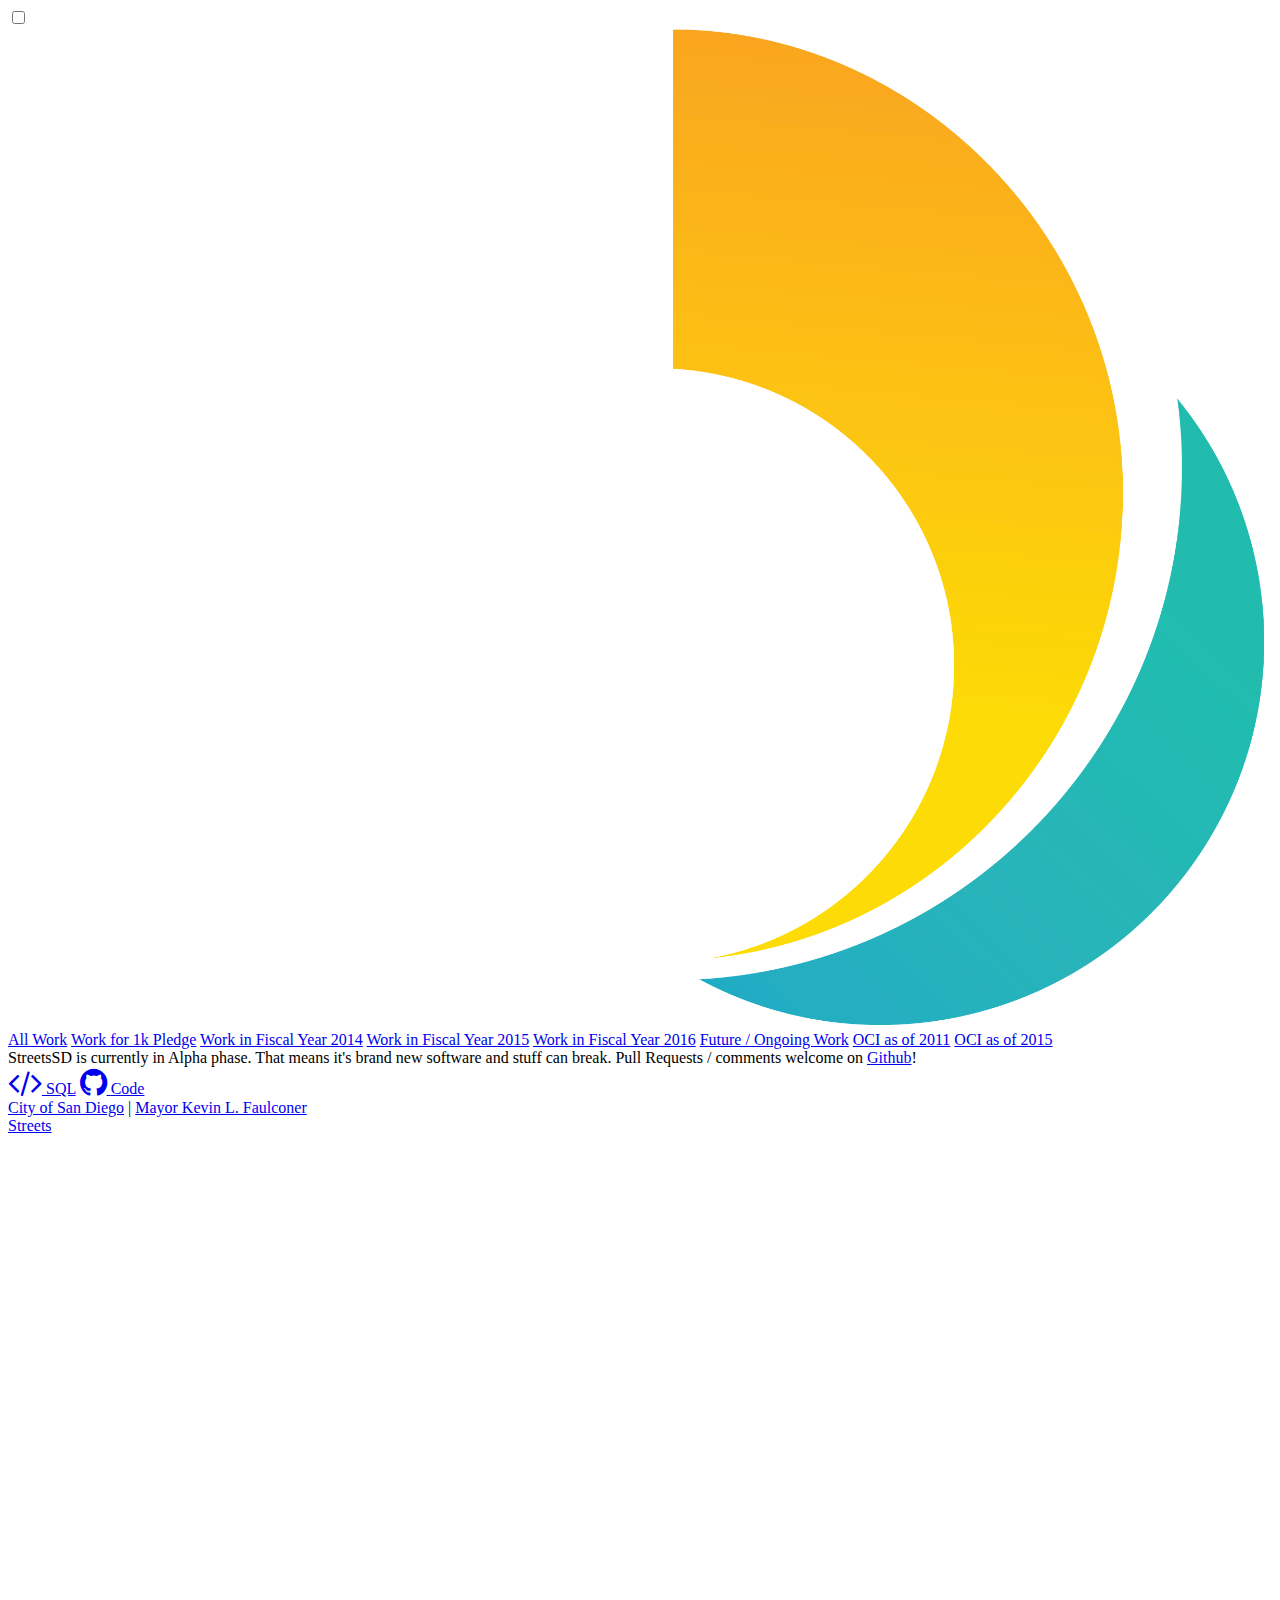
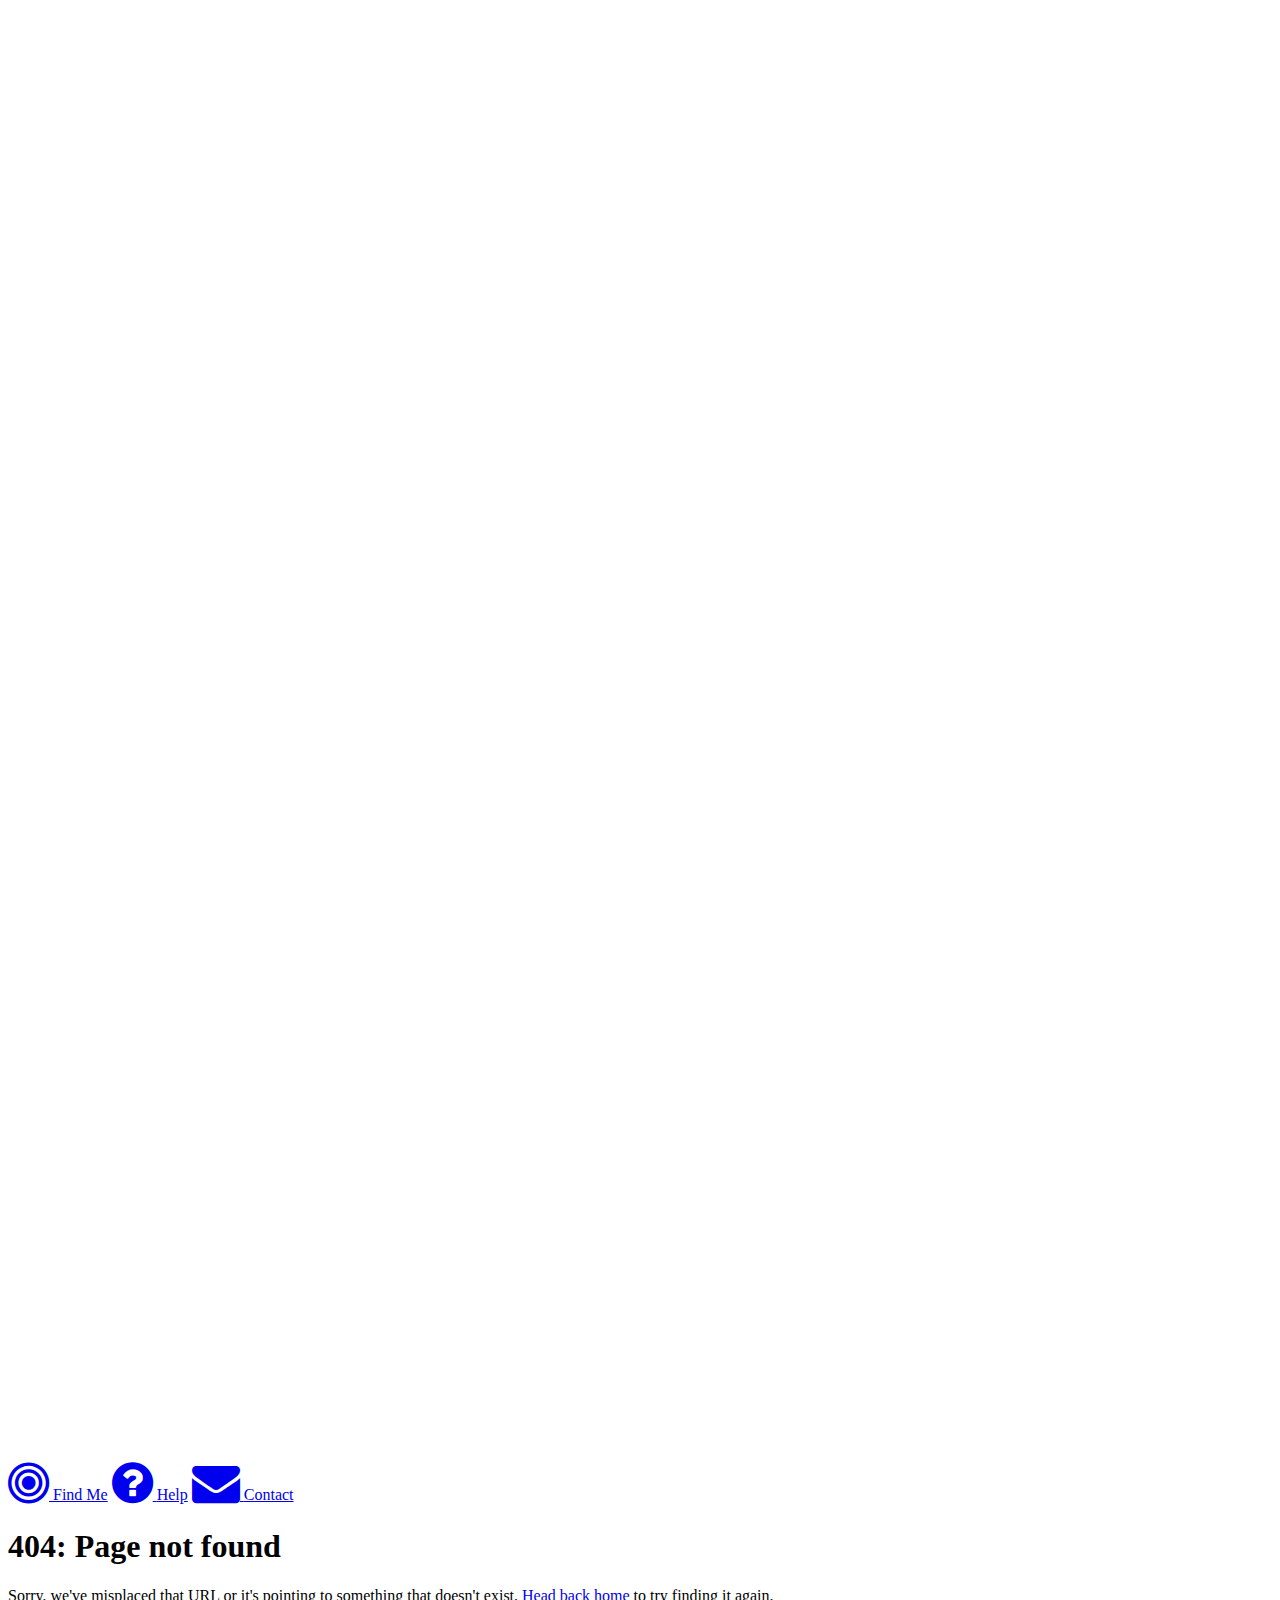
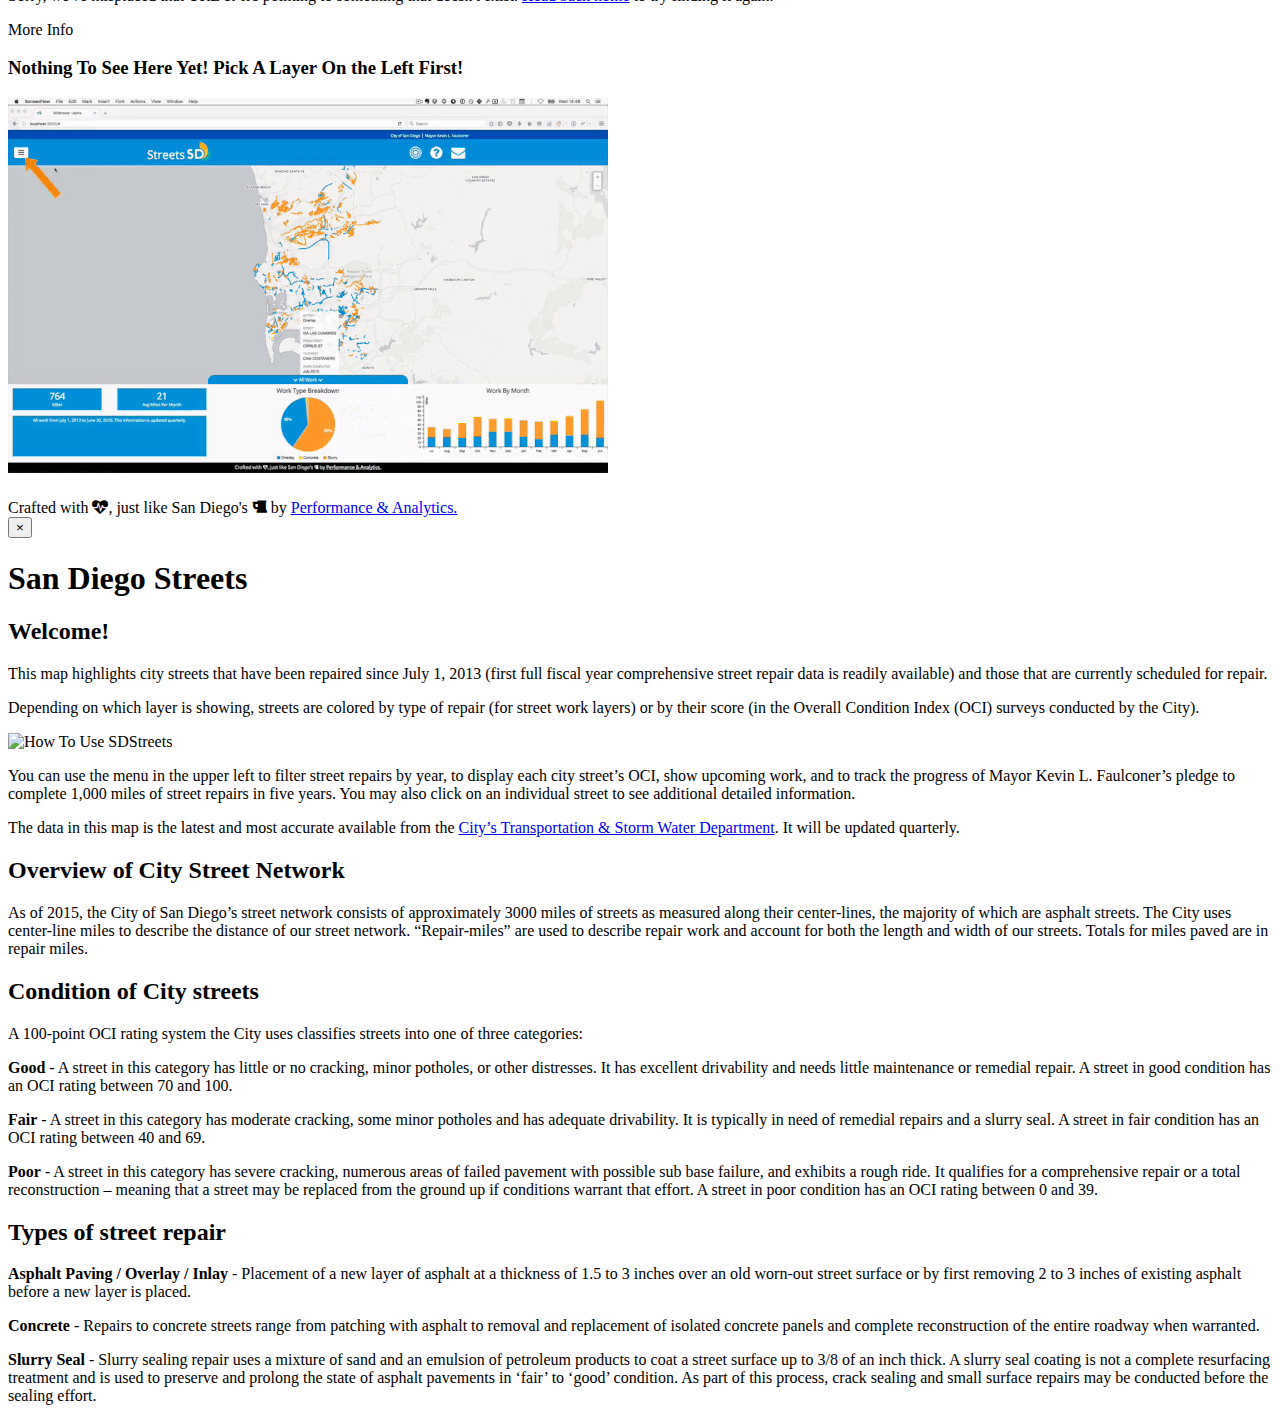
==== commit e79dbe10: "Update 2016-09-26T18:36:31.098Z" ====
--- a/404/index.html
+++ b/404/index.html
@@ -1,5 +1,5 @@
-<!DOCTYPE html><html xmlns=http://www.w3.org/1999/xhtml xml:lang=en lang=en-us><head><link href=http://gmpg.org/xfn/11 rel=profile><meta http-equiv=content-type content="text/html; charset=utf-8"><meta name=viewport content="width=device-width,initial-scale=1,maximum-scale=1"><title>404: Page not found &middot; SDStreets</title><link rel=stylesheet href=//maxcdn.bootstrapcdn.com/font-awesome/4.4.0/css/font-awesome.min.css><link rel=stylesheet href="http://libs.cartocdn.com/cartodb.js/v3/3.15/themes/css/cartodb.css"><link rel=stylesheet href=/assets/stylesheets/vendor.min.96a69702.css><link rel=stylesheet href=/assets/stylesheets/style.min.029b0602.css><link rel=stylesheet href="http://fonts.googleapis.com/css?family=PT+Serif:400,400italic,700|PT+Sans:400"><link href="//fonts.googleapis.com/css?family=Merriweather" rel=stylesheet type=text/css><link href="//fonts.googleapis.com/css?family=Open+Sans:400,700" rel=stylesheet type=text/css><link rel=apple-touch-icon-precomposed sizes=144x144 href=/assets/images/touch/apple-touch-icon-144-precomposed.png><link rel="shortcut icon" href=/assets/images/favicon.ico></head><body class=map-loading><noscript><iframe src="//www.googletagmanager.com/ns.html?id=GTM-M3J864" height="0" width="0" style="display:none;visibility:hidden"></iframe></noscript><script>(function(w,d,s,l,i){w[l]=w[l]||[];w[l].push({'gtm.start':
+<!DOCTYPE html><html xmlns=http://www.w3.org/1999/xhtml xml:lang=en lang=en-us><head><meta http-equiv=X-UA-Compatible content="IE=edge"><link href=http://gmpg.org/xfn/11 rel=profile><meta http-equiv=content-type content="text/html; charset=utf-8"><meta name=viewport content="width=device-width,initial-scale=1,maximum-scale=1"><title>404: Page not found &middot; SDStreets</title><link rel=stylesheet href=//maxcdn.bootstrapcdn.com/font-awesome/4.4.0/css/font-awesome.min.css><link rel=stylesheet href="http://libs.cartocdn.com/cartodb.js/v3/3.15/themes/css/cartodb.css"><link rel=stylesheet href=/assets/stylesheets/vendor.min.96a69702.css><link rel=stylesheet href=/assets/stylesheets/style.min.029b0602.css><link rel=stylesheet href="http://fonts.googleapis.com/css?family=PT+Serif:400,400italic,700|PT+Sans:400"><link href="//fonts.googleapis.com/css?family=Merriweather" rel=stylesheet type=text/css><link href="//fonts.googleapis.com/css?family=Open+Sans:400,700" rel=stylesheet type=text/css><link rel=apple-touch-icon-precomposed sizes=144x144 href=/assets/images/touch/apple-touch-icon-144-precomposed.png><link rel="shortcut icon" href=/assets/images/favicon.ico></head><body class=map-loading><noscript><iframe src="//www.googletagmanager.com/ns.html?id=GTM-M3J864" height="0" width="0" style="display:none;visibility:hidden"></iframe></noscript><script>(function(w,d,s,l,i){w[l]=w[l]||[];w[l].push({'gtm.start':
     new Date().getTime(),event:'gtm.js'});var f=d.getElementsByTagName(s)[0],
     j=d.createElement(s),dl=l!='dataLayer'?'&l='+l:'';j.async=true;j.src=
     '//www.googletagmanager.com/gtm.js?id='+i+dl;f.parentNode.insertBefore(j,f);
-    })(window,document,'script','dataLayer','GTM-M3J864');</script><!--[if lt IE 8]><p class="browserupgrade">You are using an <strong>outdated</strong> browser. Please <a href="http://browsehappy.com/">upgrade your browser</a> to improve your experience.</p><![endif]--><input type=checkbox class=sidebar-checkbox id=sidebar-checkbox><div class=sidebar id=sidebar><div class=sidebar-item><img src=/assets/images/sdlogo.png alt="City of San Diego Logo" width="100%"></div><nav class=sidebar-nav id=layer-selector><a class="sidebar-nav-item layer-opt" href=# data-sublayer=0 data-ops=typeBreakdown,workByMonth,bigNumbers data-sql=1 data-start=2013-07-01 data-end=lqEnd id=all-work>All Work</a> <a class="sidebar-nav-item layer-opt" href=# data-sublayer=0 data-ops=typeBreakdown,progress,bigNumbers data-sql=1 data-start=2015-07-01 data-end=lqEnd id=work-1k-pledge>Work for 1k Pledge</a> <a class="sidebar-nav-item layer-opt" href=# data-sublayer=0 data-ops=typeBreakdown,workByMonth,bigNumbers data-sql=1 data-start=2013-07-01 data-end=2014-06-31 id=work-fy-2014>Work in Fiscal Year 2014</a> <a class="sidebar-nav-item layer-opt" href=# data-sublayer=0 data-ops=typeBreakdown,workByMonth,bigNumbers data-sql=1 data-start=2014-07-01 data-end=2015-06-31 id=work-fy-2015>Work in Fiscal Year 2015</a> <a class="sidebar-nav-item layer-opt" href=# data-sublayer=0 data-ops=typeBreakdown,workByMonth,bigNumbers data-sql=1 data-start=2015-07-01 data-end=lqEnd id=work-fy-2016>Work in Fiscal Year 2016</a> <a class="sidebar-nav-item layer-opt" href=# data-sublayer=0 data-ops=calcTDistance,typeBreakdown data-sql=1 data-start=lqEnd id=future-work>Future / Ongoing Work</a> <a class="sidebar-nav-item layer-opt" href=# data-sublayer=1 data-ops=ociBreakdown data-sql=1 id=oci-2011>OCI as of 2011</a> <a class="sidebar-nav-item layer-opt" href=# data-sublayer=1 data-ops=ociBreakdown data-sql=1 id=oci-2015>OCI as of 2015</a></nav><div class=sidebar-item>StreetsSD is currently in Alpha phase. That means it's brand new software and stuff can break. Pull Requests / comments welcome on <a href=https://github.com/MrMaksimize/sdinframap target=_blank>Github</a>!</div><div class="sidebar-item social-links"><a href=https://developer.mozilla.org/en-US/docs/Tools/Web_Console/Opening_the_Web_Console target=_blank title="If you turn on the console log, you can see the sql queries."><i class="fa fa-2x fa-code"></i> <span class=noshow>SQL</span></a> <a href=https://github.com/cityofsandiego/streetssd target=_blank title=Github><i class="fa fa-2x fa-github"></i> <span class=noshow>Code</span></a></div></div><div class=wrap><nav id=sd-bar class="navbar navbar-fixed-top" role=navigation><div class=container><div class="col-md-6 col-md-offset-6 text-right"><a href=http://sandiego.gov target=_blank title="San Diego Main Site">City of San Diego</a> | <a href=http://sandiego.gov/mayor target=_blank title="San Diego Mayor Kevin L. Faulconer">Mayor Kevin L. Faulconer</a></div></div></nav><nav id=sd-top-nav class="navbar navbar-default sd-navbar-top navbar-fixed-top" role=navigation><div class=container><div class="navbar-header col-md-6 col-sm-6 col-xs-11"><a class=navbar-brand href="/"><span id=title class="col-md-6 col-sm-6 col-xs-6">Streets</span> <span id=logo class="col-md-6 col-sm-6 col-xs-6"><img class=logo src=/assets/images/sdlogo.png alt=SDStreets></span></a></div><div class="other-section col-md-6 col-sm-6 col-xs-1 masthead-title text-right"><a title="Zoom to my current location" id=find-me-link href=#><i class="fa fa-3x fa-bullseye"></i> <span class=noshow>Find Me</span></a> <a id=help-link href=#helpModal class=modal-link title=Help><i class="fa fa-3x fa-question-circle question-help"></i> <span class=noshow>Help</span></a> <a id=contact-link class="" href="http://apps.sandiego.gov/streetdiv/" title="Report a Street Issue" target=_blank><i class="fa fa-3x fa-envelope contact-link"></i> <span class=noshow>Contact</span></a></div></div></nav><div class="container-fluid map-container content"><div class=page><h1 class=page-title>404: Page not found</h1><p class=lead>Sorry, we've misplaced that URL or it's pointing to something that doesn't exist. <a href="/">Head back home</a> to try finding it again.</p></div><div id=bottom-bar class=col-md-12><div id=bottom-bar-tab class="tab col-md-4 col-md-offset-4">More Info</div><div id=bottom-bar-content class="col-md-12 tab-content"><div class=row><div id=blank-intro class=col-md-12><h3>Nothing To See Here Yet! Pick A Layer On the Left First!</h3><img src="/assets/images/howto.gif"></div><div id=helper_box class="col-md-4 helper-box"><div class="row helper-box-section-row bignums"><div id=bignum-left class="col-md-6 helper-box-subsection left"><div class=subsection-inner><h5 class=data-value></h5><div class=data-desc></div></div></div><div id=bignum-right class="col-md-6 helper-box-subsection right"><div class=subsection-inner><h5 class=data-value></h5><div class=data-desc></div></div></div></div><div class="row helper-box-section-row desc"><div id=helper_box_bottom class="col-md-12 helper-box-subsection"><div class=subsection-inner><div id=all-work class=helper_section style=display:none><p>All work from July 1, 2013 to <span class=lqEnd></span>. This information is updated quarterly.</p></div><div id=work-1k-pledge class=helper_section style=display:none><p>Mayor Kevin L. Faulconer has pledged to repair 1,000 miles of streets over the next 5 years -- through Fiscal Year 2020. This shows all work from July 1, 2015 to <span class=lqEnd></span>. This information is updated quarterly.</p></div><div id=work-fy-2014 class=helper_section style=display:none><p>All work from July 1, 2013 to June 30, 2014.</p></div><div id=work-fy-2015 class=helper_section style=display:none><p>All work from July 1, 2014 to June 30, 2015.</p></div><div id=work-fy-2016 class=helper_section style=display:none><p>All work from July 1, 2015 to <span class=lqEnd></span>.</p></div><div id=future-work class=helper_section style=display:none><p>This shows street repairs currently planned over the next several years and may include streets currently being repaired. Additional miles of repairs will be added as more streets are identified. The exact amount of mileage repaired in future years will depend on annual budgets and funds.</p></div><div id=oci-2011 class=helper_section style=display:none><p>The City performed a street condition survey in 2011, assigning an Overall Condition Index (OCI) number to each street. OCI is only one of many factors to determine the order of street repairs. OCI is not available for paved alleys, private or military streets or streets the City was unable to survey due to closures.</p></div><div id=oci-2015 class=helper_section style=display:none><p>The City performed a street condition survey in 2015, assigning an Overall Condition Index (OCI) number to each street. OCI is only one of many factors to determine the order of street repairs. OCI is not available for private or military streets or streets the City was unable to survey due to closures.</p></div></div></div></div></div><div id=chart_box_1 class="col-md-4 chart-box"><div id=chart-title-1 class=chart-title><h4></h4></div><div id=chart-container-1 class=chart-container></div></div><div id=chart_box_2 class="col-md-4 chart-box"><div id=chart-title-2 class=chart-title><h4></h4></div><div id=chart-container-2 class=chart-container></div></div></div></div></div><div id=footer-bar><div class=row><div class=col-md-12>Crafted with <i class="fa fa-heartbeat"></i>, just like San Diego's <i class="fa fa-beer"></i> by <a href=http://www.sandiego.gov/pad target=_blank>Performance & Analytics.</a></div></div></div></div></div><label for=sidebar-checkbox class=sidebar-toggle></label><script src=//ajax.googleapis.com/ajax/libs/jquery/1.11.2/jquery.min.js></script><script src=http://libs.cartocdn.com/cartodb.js/v3/3.15/cartodb.js></script><script src=/assets/javascript/vendor.min.59eb1e65.js></script><script src=/assets/javascript/all.min.eef031c5.js></script><script>(function(){var qs,js,q,s,d=document,gi=d.getElementById,ce=d.createElement,gt=d.getElementsByTagName,id='typef_orm',b='https://s3-eu-west-1.amazonaws.com/share.typeform.com/';if(!gi.call(d,id)){js=ce.call(d,'script');js.id=id;js.src=b+'share.js';q=gt.call(d,'script')[0];q.parentNode.insertBefore(js,q)}})()</script><div class="modal fade" id=helpModal tabindex=-1 role=dialog aria-labelledby=helpModal><div class=modal-dialog role=document><div class=modal-content><div class=modal-header><button type=button class=close data-dismiss=modal aria-label=Close><span aria-hidden=true>&times;</span></button><h1 class=modal-title id=Title>San Diego Streets</h1></div><div class=modal-body><h2>Welcome!</h2><p>This map highlights city streets that have been repaired since July 1, 2013 (first full fiscal year comprehensive street repair data is readily available) and those that are currently scheduled for repair over the next several years.<br>Depending on which layer is showing, streets are colored by type of repair (for street work layers) or by their score (in the Overall Condition Index (OCI) surveys conducted by the City).</p><p><img id=howto-gif src=assets/images/howto.gif title="How To" alt="How To Use SDStreets"></p><p>You can use the menu in the upper left to filter street repairs by year, to display each city street’s OCI, show upcoming work, and to track the progress of Mayor Kevin L. Faulconer’s pledge to complete 1,000 miles of street repairs in five years. You may also click on an individual street to see additional detailed information.</p><p>The data in this map is the latest and most accurate available from the <a href=http://www.sandiego.gov/tsw target=_blank title="San Diego Transportation and Storm Water Department">City&rsquo;s Transportation &amp; Storm Water Department</a>. It will be updated quarterly.</p><h2>Overview of City Street Network</h2><p>As of 2015, the City of San Diego’s street network consists of approximately 3000 miles of streets as measured along their center-lines, the majority of which are asphalt streets. The City uses center-line miles to describe the distance of our street network. “Repair-miles” are used to describe repair work and account for both the length and width of our streets. Totals for miles paved are in repair miles.</p><p><span id=condition></span></p><h2>Condition of City streets</h2><p></p><p>A 100-point OCI rating system the City uses classifies streets into one of three categories:</p><p><span id=condition-good><strong>Good</strong> - A street in this category has little or no cracking, minor potholes, or other distresses. It has excellent drivability and needs little maintenance or remedial repair. A street in good condition has an OCI rating between 70 and 100.</span></p><p><span id=condition-fair><strong>Fair</strong> - A street in this category has moderate cracking, some minor potholes and has adequate drivability. It is typically in need of remedial repairs and a slurry seal. A street in fair condition has an OCI rating between 40 and 69.</span></p><p><span id=condition-poor><strong>Poor</strong> - A street in this category has severe cracking, numerous areas of failed pavement with possible sub base failure, and exhibits a rough ride. It qualifies for a comprehensive repair or a total reconstruction – meaning that a street may be replaced from the ground up if conditions warrant that effort. A street in poor condition has an OCI rating between 0 and 39.</span></p><p><span id=street-rep></span></p><h2>Types of street repair</h2><p></p><p><span id=street-rep-asphalt><strong>Asphalt Paving / Overlay / Inlay</strong> - Placement of a new layer of asphalt at a thickness of 1.5 to 3 inches over an old worn-out street surface or by first removing 2 to 3 inches of existing asphalt before a new layer is placed.</span></p><p><span id=street-rep-concrete><strong>Concrete</strong> - Repairs to concrete streets range from patching with asphalt to removal and replacement of isolated concrete panels and complete reconstruction of the entire roadway when warranted.</span></p><p><span id=street-rep-slurry><strong>Slurry Seal</strong> - Slurry sealing repair uses a mixture of sand and an emulsion of petroleum products to coat a street surface up to 3/8 of an inch think. A slurry seal coating is not a complete resurfacing treatment and is used to preserve and prolong the state of asphalt pavements in ‘fair’ to ‘good’ condition. As part of this process, crack sealing and small surface repairs may be conducted before the sealing effort.</span></p></div></div></div></div></body></html>+    })(window,document,'script','dataLayer','GTM-M3J864');</script><!--[if lt IE 8]><p class="browserupgrade">You are using an <strong>outdated</strong> browser. Please <a href="http://browsehappy.com/">upgrade your browser</a> to improve your experience.</p><![endif]--><input type=checkbox class=sidebar-checkbox id=sidebar-checkbox><div class=sidebar id=sidebar><div class=sidebar-item><img src=/assets/images/sdlogo.png alt="City of San Diego Logo" width="100%"></div><nav class=sidebar-nav id=layer-selector><a class="sidebar-nav-item layer-opt" href=# data-sublayer=0 data-ops=typeBreakdown,workByMonth,bigNumbers data-sql=1 data-start=2013-07-01 data-end=lqEnd id=all-work>All Work</a> <a class="sidebar-nav-item layer-opt" href=# data-sublayer=0 data-ops=typeBreakdown,progress,bigNumbers data-sql=1 data-start=2015-07-01 data-end=lqEnd id=work-1k-pledge>Work for 1k Pledge</a> <a class="sidebar-nav-item layer-opt" href=# data-sublayer=0 data-ops=typeBreakdown,workByMonth,bigNumbers data-sql=1 data-start=2013-07-01 data-end=2014-06-31 id=work-fy-2014>Work in Fiscal Year 2014</a> <a class="sidebar-nav-item layer-opt" href=# data-sublayer=0 data-ops=typeBreakdown,workByMonth,bigNumbers data-sql=1 data-start=2014-07-01 data-end=2015-06-31 id=work-fy-2015>Work in Fiscal Year 2015</a> <a class="sidebar-nav-item layer-opt" href=# data-sublayer=0 data-ops=typeBreakdown,workByMonth,bigNumbers data-sql=1 data-start=2015-07-01 data-end=lqEnd id=work-fy-2016>Work in Fiscal Year 2016</a> <a class="sidebar-nav-item layer-opt" href=# data-sublayer=0 data-ops=calcTDistance,typeBreakdown data-sql=1 data-start=lqEnd id=future-work>Future / Ongoing Work</a> <a class="sidebar-nav-item layer-opt" href=# data-sublayer=1 data-ops=ociBreakdown data-sql=1 id=oci-2011>OCI as of 2011</a> <a class="sidebar-nav-item layer-opt" href=# data-sublayer=1 data-ops=ociBreakdown data-sql=1 id=oci-2015>OCI as of 2015</a></nav><div class=sidebar-item>StreetsSD is currently in Alpha phase. That means it's brand new software and stuff can break. Pull Requests / comments welcome on <a href=https://github.com/cityofsandiego/streetssd target=_blank>Github</a>!</div><div class="sidebar-item social-links"><a href=https://developer.mozilla.org/en-US/docs/Tools/Web_Console/Opening_the_Web_Console target=_blank title="If you turn on the console log, you can see the sql queries."><i class="fa fa-2x fa-code"></i> <span class=noshow>SQL</span></a> <a href=https://github.com/cityofsandiego/streetssd target=_blank title=Github><i class="fa fa-2x fa-github"></i> <span class=noshow>Code</span></a></div></div><div class=wrap><nav id=sd-bar class="navbar navbar-fixed-top" role=navigation><div class=container><div class="col-md-6 col-md-offset-6 text-right"><a href=http://sandiego.gov target=_blank title="San Diego Main Site">City of San Diego</a> | <a href=http://sandiego.gov/mayor target=_blank title="San Diego Mayor Kevin L. Faulconer">Mayor Kevin L. Faulconer</a></div></div></nav><nav id=sd-top-nav class="navbar navbar-default sd-navbar-top navbar-fixed-top" role=navigation><div class=container><div class="navbar-header col-md-6 col-sm-6 col-xs-11"><a class=navbar-brand href="/"><span id=title class="col-md-6 col-sm-6 col-xs-6">Streets</span> <span id=logo class="col-md-6 col-sm-6 col-xs-6"><img class=logo src=/assets/images/sdlogo.png alt=SDStreets></span></a></div><div class="other-section col-md-6 col-sm-6 col-xs-1 masthead-title text-right"><a title="Zoom to my current location" id=find-me-link href=#><i class="fa fa-3x fa-bullseye"></i> <span class=noshow>Find Me</span></a> <a id=help-link href=#helpModal class=modal-link title=Help><i class="fa fa-3x fa-question-circle question-help"></i> <span class=noshow>Help</span></a> <a id=contact-link class="" href="http://apps.sandiego.gov/streetdiv/" title="Report a Street Issue" target=_blank><i class="fa fa-3x fa-envelope contact-link"></i> <span class=noshow>Contact</span></a></div></div></nav><div class="container-fluid map-container content"><div class=page><h1 class=page-title>404: Page not found</h1><p class=lead>Sorry, we've misplaced that URL or it's pointing to something that doesn't exist. <a href="/">Head back home</a> to try finding it again.</p></div><div id=bottom-bar class=col-md-12><div id=bottom-bar-tab class="tab col-md-4 col-md-offset-4">More Info</div><div id=bottom-bar-content class="col-md-12 tab-content"><div class=row><div id=blank-intro class=col-md-12><h3>Nothing To See Here Yet! Pick A Layer On the Left First!</h3><img src="/assets/images/howto.gif"></div><div id=helper_box class="col-md-4 helper-box"><div class="row helper-box-section-row bignums"><div id=bignum-left class="col-md-6 helper-box-subsection left"><div class=subsection-inner><h5 class=data-value></h5><div class=data-desc></div></div></div><div id=bignum-right class="col-md-6 helper-box-subsection right"><div class=subsection-inner><h5 class=data-value></h5><div class=data-desc></div></div></div></div><div class="row helper-box-section-row desc"><div id=helper_box_bottom class="col-md-12 helper-box-subsection"><div class=subsection-inner><div id=all-work class=helper_section style=display:none><p>All work from July 1, 2013 to <span class=lqEnd></span>. This information is updated quarterly.</p></div><div id=work-1k-pledge class=helper_section style=display:none><p>Mayor Kevin L. Faulconer has pledged to repair 1,000 miles of streets over the next 5 years -- through Fiscal Year 2020. This shows all work from July 1, 2015 to <span class=lqEnd></span>. This information is updated quarterly.</p></div><div id=work-fy-2014 class=helper_section style=display:none><p>All work from July 1, 2013 to June 30, 2014.</p></div><div id=work-fy-2015 class=helper_section style=display:none><p>All work from July 1, 2014 to June 30, 2015.</p></div><div id=work-fy-2016 class=helper_section style=display:none><p>All work from July 1, 2015 to <span class=lqEnd></span>.</p></div><div id=future-work class=helper_section style=display:none><p>This shows street repairs currently planned over the next several years and may include streets currently being repaired. Additional miles of repairs will be added as more streets are identified. The exact amount of mileage repaired in future years will depend on annual budgets and funds.</p></div><div id=oci-2011 class=helper_section style=display:none><p>The City performed a street condition survey in 2011, assigning an Overall Condition Index (OCI) number to each street. OCI is only one of many factors to determine the order of street repairs. OCI is not available for paved alleys, private or military streets or streets the City was unable to survey due to closures.</p></div><div id=oci-2015 class=helper_section style=display:none><p>The City performed a street condition survey in 2015, assigning an Overall Condition Index (OCI) number to each street. OCI is only one of many factors to determine the order of street repairs. OCI is not available for private or military streets or streets the City was unable to survey due to closures.</p></div></div></div></div></div><div id=chart_box_1 class="col-md-4 chart-box"><div id=chart-title-1 class=chart-title><h4></h4></div><div id=chart-container-1 class=chart-container></div></div><div id=chart_box_2 class="col-md-4 chart-box"><div id=chart-title-2 class=chart-title><h4></h4></div><div id=chart-container-2 class=chart-container></div></div></div></div></div><div id=footer-bar><div class=row><div class=col-md-12>Crafted with <i class="fa fa-heartbeat"></i>, just like San Diego's <i class="fa fa-beer"></i> by <a href=http://www.sandiego.gov/pad target=_blank>Performance & Analytics.</a></div></div></div></div></div><label for=sidebar-checkbox class=sidebar-toggle></label><script src=//ajax.googleapis.com/ajax/libs/jquery/1.11.2/jquery.min.js></script><script src=http://libs.cartocdn.com/cartodb.js/v3/3.15/cartodb.js></script><script src=/assets/javascript/vendor.min.59eb1e65.js></script><script src=/assets/javascript/all.min.eef031c5.js></script><script>(function(){var qs,js,q,s,d=document,gi=d.getElementById,ce=d.createElement,gt=d.getElementsByTagName,id='typef_orm',b='https://s3-eu-west-1.amazonaws.com/share.typeform.com/';if(!gi.call(d,id)){js=ce.call(d,'script');js.id=id;js.src=b+'share.js';q=gt.call(d,'script')[0];q.parentNode.insertBefore(js,q)}})()</script><div class="modal fade" id=helpModal tabindex=-1 role=dialog aria-labelledby=helpModal><div class=modal-dialog role=document><div class=modal-content><div class=modal-header><button type=button class=close data-dismiss=modal aria-label=Close><span aria-hidden=true>&times;</span></button><h1 class=modal-title id=Title>San Diego Streets</h1></div><div class=modal-body><h2>Welcome!</h2><p>This map highlights city streets that have been repaired since July 1, 2013 (first full fiscal year comprehensive street repair data is readily available) and those that are currently scheduled for repair.</p><p>Depending on which layer is showing, streets are colored by type of repair (for street work layers) or by their score (in the Overall Condition Index (OCI) surveys conducted by the City).</p><p><img id=howto-gif src=assets/images/howto.gif title="How To" alt="How To Use SDStreets"></p><p>You can use the menu in the upper left to filter street repairs by year, to display each city street’s OCI, show upcoming work, and to track the progress of Mayor Kevin L. Faulconer’s pledge to complete 1,000 miles of street repairs in five years. You may also click on an individual street to see additional detailed information.</p><p>The data in this map is the latest and most accurate available from the <a href=http://www.sandiego.gov/tsw target=_blank title="San Diego Transportation and Storm Water Department">City&rsquo;s Transportation &amp; Storm Water Department</a>. It will be updated quarterly.</p><h2>Overview of City Street Network</h2><p>As of 2015, the City of San Diego’s street network consists of approximately 3000 miles of streets as measured along their center-lines, the majority of which are asphalt streets. The City uses center-line miles to describe the distance of our street network. “Repair-miles” are used to describe repair work and account for both the length and width of our streets. Totals for miles paved are in repair miles.</p><p><span id=condition></span></p><h2>Condition of City streets</h2><p></p><p>A 100-point OCI rating system the City uses classifies streets into one of three categories:</p><p><span id=condition-good><strong>Good</strong> - A street in this category has little or no cracking, minor potholes, or other distresses. It has excellent drivability and needs little maintenance or remedial repair. A street in good condition has an OCI rating between 70 and 100.</span></p><p><span id=condition-fair><strong>Fair</strong> - A street in this category has moderate cracking, some minor potholes and has adequate drivability. It is typically in need of remedial repairs and a slurry seal. A street in fair condition has an OCI rating between 40 and 69.</span></p><p><span id=condition-poor><strong>Poor</strong> - A street in this category has severe cracking, numerous areas of failed pavement with possible sub base failure, and exhibits a rough ride. It qualifies for a comprehensive repair or a total reconstruction – meaning that a street may be replaced from the ground up if conditions warrant that effort. A street in poor condition has an OCI rating between 0 and 39.</span></p><p><span id=street-rep></span></p><h2>Types of street repair</h2><p></p><p><span id=street-rep-asphalt><strong>Asphalt Paving / Overlay / Inlay</strong> - Placement of a new layer of asphalt at a thickness of 1.5 to 3 inches over an old worn-out street surface or by first removing 2 to 3 inches of existing asphalt before a new layer is placed.</span></p><p><span id=street-rep-concrete><strong>Concrete</strong> - Repairs to concrete streets range from patching with asphalt to removal and replacement of isolated concrete panels and complete reconstruction of the entire roadway when warranted.</span></p><p><span id=street-rep-slurry><strong>Slurry Seal</strong> - Slurry sealing repair uses a mixture of sand and an emulsion of petroleum products to coat a street surface up to 3/8 of an inch thick. A slurry seal coating is not a complete resurfacing treatment and is used to preserve and prolong the state of asphalt pavements in ‘fair’ to ‘good’ condition. As part of this process, crack sealing and small surface repairs may be conducted before the sealing effort.</span></p></div></div></div></div></body></html>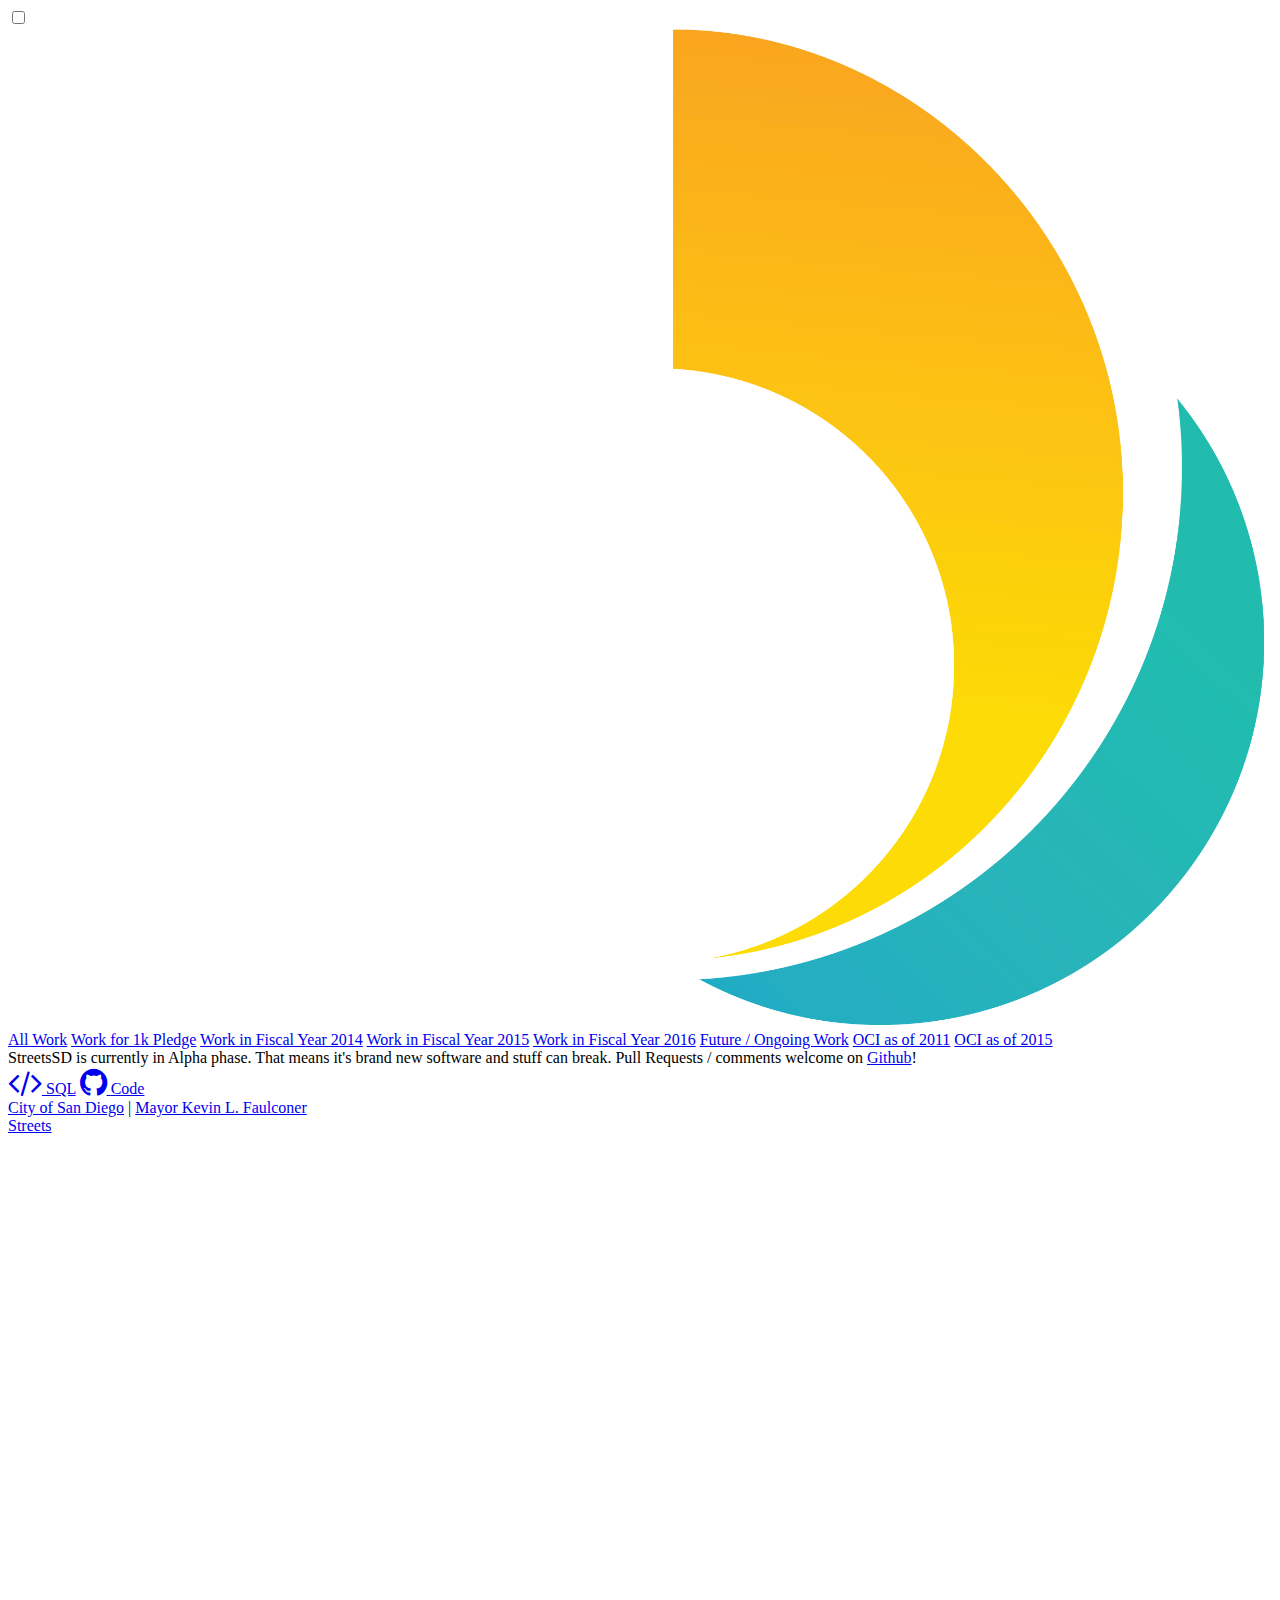
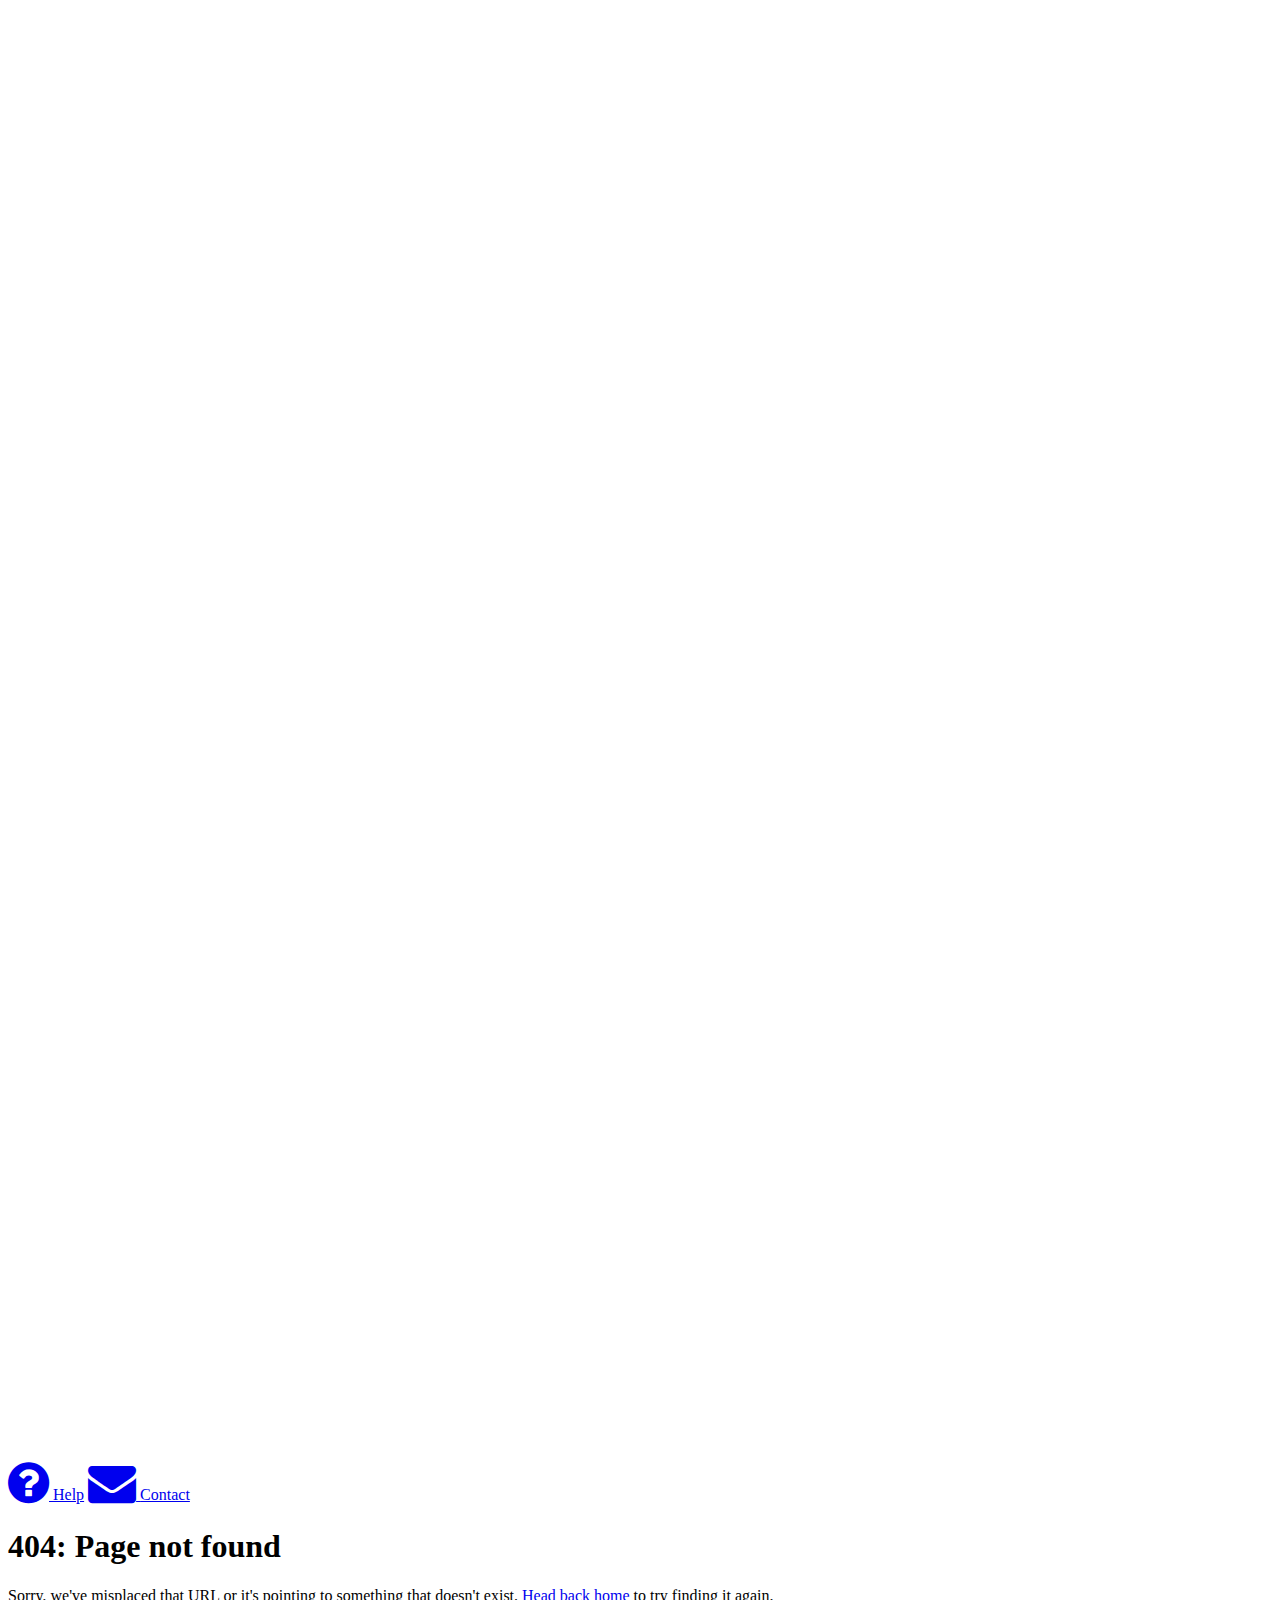
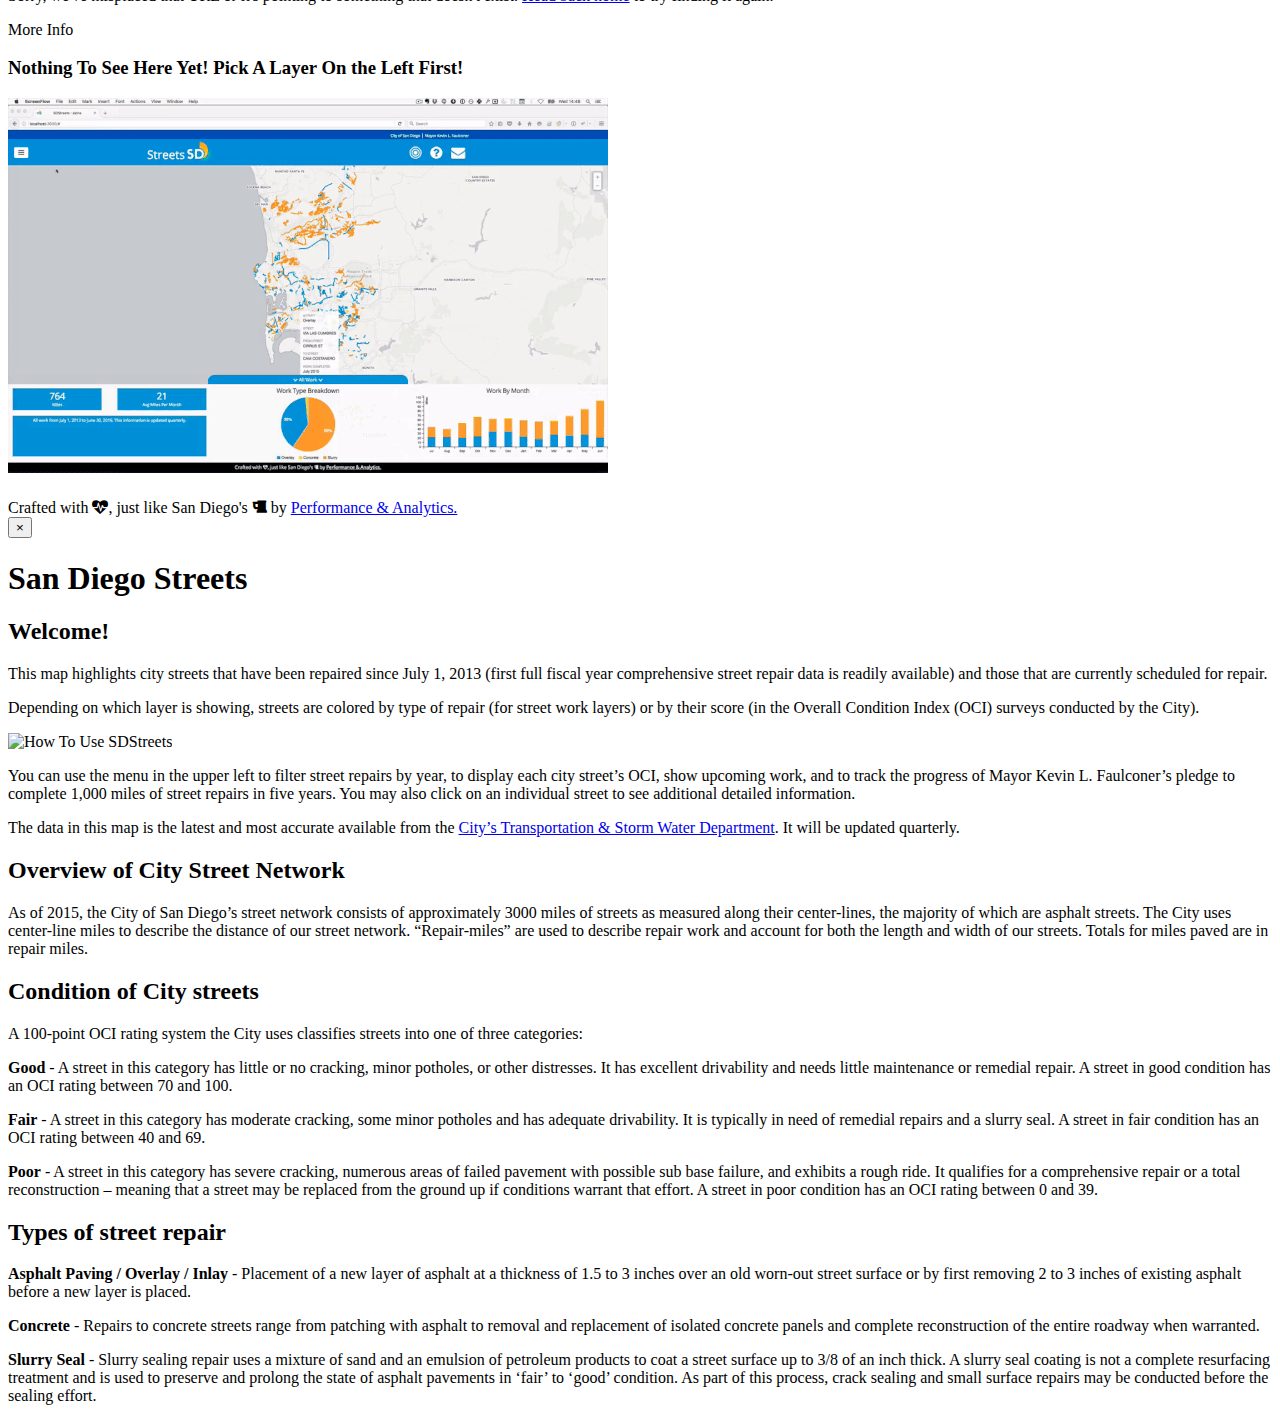
==== commit 2ac9afad: "Update 2016-10-20T22:20:48.746Z" ====
--- a/404/index.html
+++ b/404/index.html
@@ -2,4 +2,4 @@
     new Date().getTime(),event:'gtm.js'});var f=d.getElementsByTagName(s)[0],
     j=d.createElement(s),dl=l!='dataLayer'?'&l='+l:'';j.async=true;j.src=
     '//www.googletagmanager.com/gtm.js?id='+i+dl;f.parentNode.insertBefore(j,f);
-    })(window,document,'script','dataLayer','GTM-M3J864');</script><!--[if lt IE 8]><p class="browserupgrade">You are using an <strong>outdated</strong> browser. Please <a href="http://browsehappy.com/">upgrade your browser</a> to improve your experience.</p><![endif]--><input type=checkbox class=sidebar-checkbox id=sidebar-checkbox><div class=sidebar id=sidebar><div class=sidebar-item><img src=/assets/images/sdlogo.png alt="City of San Diego Logo" width="100%"></div><nav class=sidebar-nav id=layer-selector><a class="sidebar-nav-item layer-opt" href=# data-sublayer=0 data-ops=typeBreakdown,workByMonth,bigNumbers data-sql=1 data-start=2013-07-01 data-end=lqEnd id=all-work>All Work</a> <a class="sidebar-nav-item layer-opt" href=# data-sublayer=0 data-ops=typeBreakdown,progress,bigNumbers data-sql=1 data-start=2015-07-01 data-end=lqEnd id=work-1k-pledge>Work for 1k Pledge</a> <a class="sidebar-nav-item layer-opt" href=# data-sublayer=0 data-ops=typeBreakdown,workByMonth,bigNumbers data-sql=1 data-start=2013-07-01 data-end=2014-06-31 id=work-fy-2014>Work in Fiscal Year 2014</a> <a class="sidebar-nav-item layer-opt" href=# data-sublayer=0 data-ops=typeBreakdown,workByMonth,bigNumbers data-sql=1 data-start=2014-07-01 data-end=2015-06-31 id=work-fy-2015>Work in Fiscal Year 2015</a> <a class="sidebar-nav-item layer-opt" href=# data-sublayer=0 data-ops=typeBreakdown,workByMonth,bigNumbers data-sql=1 data-start=2015-07-01 data-end=lqEnd id=work-fy-2016>Work in Fiscal Year 2016</a> <a class="sidebar-nav-item layer-opt" href=# data-sublayer=0 data-ops=calcTDistance,typeBreakdown data-sql=1 data-start=lqEnd id=future-work>Future / Ongoing Work</a> <a class="sidebar-nav-item layer-opt" href=# data-sublayer=1 data-ops=ociBreakdown data-sql=1 id=oci-2011>OCI as of 2011</a> <a class="sidebar-nav-item layer-opt" href=# data-sublayer=1 data-ops=ociBreakdown data-sql=1 id=oci-2015>OCI as of 2015</a></nav><div class=sidebar-item>StreetsSD is currently in Alpha phase. That means it's brand new software and stuff can break. Pull Requests / comments welcome on <a href=https://github.com/cityofsandiego/streetssd target=_blank>Github</a>!</div><div class="sidebar-item social-links"><a href=https://developer.mozilla.org/en-US/docs/Tools/Web_Console/Opening_the_Web_Console target=_blank title="If you turn on the console log, you can see the sql queries."><i class="fa fa-2x fa-code"></i> <span class=noshow>SQL</span></a> <a href=https://github.com/cityofsandiego/streetssd target=_blank title=Github><i class="fa fa-2x fa-github"></i> <span class=noshow>Code</span></a></div></div><div class=wrap><nav id=sd-bar class="navbar navbar-fixed-top" role=navigation><div class=container><div class="col-md-6 col-md-offset-6 text-right"><a href=http://sandiego.gov target=_blank title="San Diego Main Site">City of San Diego</a> | <a href=http://sandiego.gov/mayor target=_blank title="San Diego Mayor Kevin L. Faulconer">Mayor Kevin L. Faulconer</a></div></div></nav><nav id=sd-top-nav class="navbar navbar-default sd-navbar-top navbar-fixed-top" role=navigation><div class=container><div class="navbar-header col-md-6 col-sm-6 col-xs-11"><a class=navbar-brand href="/"><span id=title class="col-md-6 col-sm-6 col-xs-6">Streets</span> <span id=logo class="col-md-6 col-sm-6 col-xs-6"><img class=logo src=/assets/images/sdlogo.png alt=SDStreets></span></a></div><div class="other-section col-md-6 col-sm-6 col-xs-1 masthead-title text-right"><a title="Zoom to my current location" id=find-me-link href=#><i class="fa fa-3x fa-bullseye"></i> <span class=noshow>Find Me</span></a> <a id=help-link href=#helpModal class=modal-link title=Help><i class="fa fa-3x fa-question-circle question-help"></i> <span class=noshow>Help</span></a> <a id=contact-link class="" href="http://apps.sandiego.gov/streetdiv/" title="Report a Street Issue" target=_blank><i class="fa fa-3x fa-envelope contact-link"></i> <span class=noshow>Contact</span></a></div></div></nav><div class="container-fluid map-container content"><div class=page><h1 class=page-title>404: Page not found</h1><p class=lead>Sorry, we've misplaced that URL or it's pointing to something that doesn't exist. <a href="/">Head back home</a> to try finding it again.</p></div><div id=bottom-bar class=col-md-12><div id=bottom-bar-tab class="tab col-md-4 col-md-offset-4">More Info</div><div id=bottom-bar-content class="col-md-12 tab-content"><div class=row><div id=blank-intro class=col-md-12><h3>Nothing To See Here Yet! Pick A Layer On the Left First!</h3><img src="/assets/images/howto.gif"></div><div id=helper_box class="col-md-4 helper-box"><div class="row helper-box-section-row bignums"><div id=bignum-left class="col-md-6 helper-box-subsection left"><div class=subsection-inner><h5 class=data-value></h5><div class=data-desc></div></div></div><div id=bignum-right class="col-md-6 helper-box-subsection right"><div class=subsection-inner><h5 class=data-value></h5><div class=data-desc></div></div></div></div><div class="row helper-box-section-row desc"><div id=helper_box_bottom class="col-md-12 helper-box-subsection"><div class=subsection-inner><div id=all-work class=helper_section style=display:none><p>All work from July 1, 2013 to <span class=lqEnd></span>. This information is updated quarterly.</p></div><div id=work-1k-pledge class=helper_section style=display:none><p>Mayor Kevin L. Faulconer has pledged to repair 1,000 miles of streets over the next 5 years -- through Fiscal Year 2020. This shows all work from July 1, 2015 to <span class=lqEnd></span>. This information is updated quarterly.</p></div><div id=work-fy-2014 class=helper_section style=display:none><p>All work from July 1, 2013 to June 30, 2014.</p></div><div id=work-fy-2015 class=helper_section style=display:none><p>All work from July 1, 2014 to June 30, 2015.</p></div><div id=work-fy-2016 class=helper_section style=display:none><p>All work from July 1, 2015 to <span class=lqEnd></span>.</p></div><div id=future-work class=helper_section style=display:none><p>This shows street repairs currently planned over the next several years and may include streets currently being repaired. Additional miles of repairs will be added as more streets are identified. The exact amount of mileage repaired in future years will depend on annual budgets and funds.</p></div><div id=oci-2011 class=helper_section style=display:none><p>The City performed a street condition survey in 2011, assigning an Overall Condition Index (OCI) number to each street. OCI is only one of many factors to determine the order of street repairs. OCI is not available for paved alleys, private or military streets or streets the City was unable to survey due to closures.</p></div><div id=oci-2015 class=helper_section style=display:none><p>The City performed a street condition survey in 2015, assigning an Overall Condition Index (OCI) number to each street. OCI is only one of many factors to determine the order of street repairs. OCI is not available for private or military streets or streets the City was unable to survey due to closures.</p></div></div></div></div></div><div id=chart_box_1 class="col-md-4 chart-box"><div id=chart-title-1 class=chart-title><h4></h4></div><div id=chart-container-1 class=chart-container></div></div><div id=chart_box_2 class="col-md-4 chart-box"><div id=chart-title-2 class=chart-title><h4></h4></div><div id=chart-container-2 class=chart-container></div></div></div></div></div><div id=footer-bar><div class=row><div class=col-md-12>Crafted with <i class="fa fa-heartbeat"></i>, just like San Diego's <i class="fa fa-beer"></i> by <a href=http://www.sandiego.gov/pad target=_blank>Performance & Analytics.</a></div></div></div></div></div><label for=sidebar-checkbox class=sidebar-toggle></label><script src=//ajax.googleapis.com/ajax/libs/jquery/1.11.2/jquery.min.js></script><script src=http://libs.cartocdn.com/cartodb.js/v3/3.15/cartodb.js></script><script src=/assets/javascript/vendor.min.59eb1e65.js></script><script src=/assets/javascript/all.min.eef031c5.js></script><script>(function(){var qs,js,q,s,d=document,gi=d.getElementById,ce=d.createElement,gt=d.getElementsByTagName,id='typef_orm',b='https://s3-eu-west-1.amazonaws.com/share.typeform.com/';if(!gi.call(d,id)){js=ce.call(d,'script');js.id=id;js.src=b+'share.js';q=gt.call(d,'script')[0];q.parentNode.insertBefore(js,q)}})()</script><div class="modal fade" id=helpModal tabindex=-1 role=dialog aria-labelledby=helpModal><div class=modal-dialog role=document><div class=modal-content><div class=modal-header><button type=button class=close data-dismiss=modal aria-label=Close><span aria-hidden=true>&times;</span></button><h1 class=modal-title id=Title>San Diego Streets</h1></div><div class=modal-body><h2>Welcome!</h2><p>This map highlights city streets that have been repaired since July 1, 2013 (first full fiscal year comprehensive street repair data is readily available) and those that are currently scheduled for repair.</p><p>Depending on which layer is showing, streets are colored by type of repair (for street work layers) or by their score (in the Overall Condition Index (OCI) surveys conducted by the City).</p><p><img id=howto-gif src=assets/images/howto.gif title="How To" alt="How To Use SDStreets"></p><p>You can use the menu in the upper left to filter street repairs by year, to display each city street’s OCI, show upcoming work, and to track the progress of Mayor Kevin L. Faulconer’s pledge to complete 1,000 miles of street repairs in five years. You may also click on an individual street to see additional detailed information.</p><p>The data in this map is the latest and most accurate available from the <a href=http://www.sandiego.gov/tsw target=_blank title="San Diego Transportation and Storm Water Department">City&rsquo;s Transportation &amp; Storm Water Department</a>. It will be updated quarterly.</p><h2>Overview of City Street Network</h2><p>As of 2015, the City of San Diego’s street network consists of approximately 3000 miles of streets as measured along their center-lines, the majority of which are asphalt streets. The City uses center-line miles to describe the distance of our street network. “Repair-miles” are used to describe repair work and account for both the length and width of our streets. Totals for miles paved are in repair miles.</p><p><span id=condition></span></p><h2>Condition of City streets</h2><p></p><p>A 100-point OCI rating system the City uses classifies streets into one of three categories:</p><p><span id=condition-good><strong>Good</strong> - A street in this category has little or no cracking, minor potholes, or other distresses. It has excellent drivability and needs little maintenance or remedial repair. A street in good condition has an OCI rating between 70 and 100.</span></p><p><span id=condition-fair><strong>Fair</strong> - A street in this category has moderate cracking, some minor potholes and has adequate drivability. It is typically in need of remedial repairs and a slurry seal. A street in fair condition has an OCI rating between 40 and 69.</span></p><p><span id=condition-poor><strong>Poor</strong> - A street in this category has severe cracking, numerous areas of failed pavement with possible sub base failure, and exhibits a rough ride. It qualifies for a comprehensive repair or a total reconstruction – meaning that a street may be replaced from the ground up if conditions warrant that effort. A street in poor condition has an OCI rating between 0 and 39.</span></p><p><span id=street-rep></span></p><h2>Types of street repair</h2><p></p><p><span id=street-rep-asphalt><strong>Asphalt Paving / Overlay / Inlay</strong> - Placement of a new layer of asphalt at a thickness of 1.5 to 3 inches over an old worn-out street surface or by first removing 2 to 3 inches of existing asphalt before a new layer is placed.</span></p><p><span id=street-rep-concrete><strong>Concrete</strong> - Repairs to concrete streets range from patching with asphalt to removal and replacement of isolated concrete panels and complete reconstruction of the entire roadway when warranted.</span></p><p><span id=street-rep-slurry><strong>Slurry Seal</strong> - Slurry sealing repair uses a mixture of sand and an emulsion of petroleum products to coat a street surface up to 3/8 of an inch thick. A slurry seal coating is not a complete resurfacing treatment and is used to preserve and prolong the state of asphalt pavements in ‘fair’ to ‘good’ condition. As part of this process, crack sealing and small surface repairs may be conducted before the sealing effort.</span></p></div></div></div></div></body></html>+    })(window,document,'script','dataLayer','GTM-M3J864');</script><!--[if lt IE 8]><p class="browserupgrade">You are using an <strong>outdated</strong> browser. Please <a href="http://browsehappy.com/">upgrade your browser</a> to improve your experience.</p><![endif]--><input type=checkbox class=sidebar-checkbox id=sidebar-checkbox><div class=sidebar id=sidebar><div class=sidebar-item><img src=/assets/images/sdlogo.png alt="City of San Diego Logo" width="100%"></div><nav class=sidebar-nav id=layer-selector><a class="sidebar-nav-item layer-opt" href=# data-sublayer=0 data-ops=typeBreakdown,workByMonth,bigNumbers data-sql=1 data-start=2013-07-01 data-end=lqEnd id=all-work>All Work</a> <a class="sidebar-nav-item layer-opt" href=# data-sublayer=0 data-ops=typeBreakdown,progress,bigNumbers data-sql=1 data-start=2015-07-01 data-end=lqEnd id=work-1k-pledge>Work for 1k Pledge</a> <a class="sidebar-nav-item layer-opt" href=# data-sublayer=0 data-ops=typeBreakdown,workByMonth,bigNumbers data-sql=1 data-start=2013-07-01 data-end=2014-06-31 id=work-fy-2014>Work in Fiscal Year 2014</a> <a class="sidebar-nav-item layer-opt" href=# data-sublayer=0 data-ops=typeBreakdown,workByMonth,bigNumbers data-sql=1 data-start=2014-07-01 data-end=2015-06-31 id=work-fy-2015>Work in Fiscal Year 2015</a> <a class="sidebar-nav-item layer-opt" href=# data-sublayer=0 data-ops=typeBreakdown,workByMonth,bigNumbers data-sql=1 data-start=2015-07-01 data-end=2016-06-31 id=work-fy-2016>Work in Fiscal Year 2016</a> <a class="sidebar-nav-item layer-opt" href=# data-sublayer=0 data-ops=calcTDistance,typeBreakdown data-sql=1 data-start=lqEnd id=future-work>Future / Ongoing Work</a> <a class="sidebar-nav-item layer-opt" href=# data-sublayer=1 data-ops=ociBreakdown data-sql=1 id=oci-2011>OCI as of 2011</a> <a class="sidebar-nav-item layer-opt" href=# data-sublayer=1 data-ops=ociBreakdown data-sql=1 id=oci-2015>OCI as of 2015</a></nav><div class=sidebar-item>StreetsSD is currently in Alpha phase. That means it's brand new software and stuff can break. Pull Requests / comments welcome on <a href=https://github.com/cityofsandiego/streetssd target=_blank>Github</a>!</div><div class="sidebar-item social-links"><a href=https://developer.mozilla.org/en-US/docs/Tools/Web_Console/Opening_the_Web_Console target=_blank title="If you turn on the console log, you can see the sql queries."><i class="fa fa-2x fa-code"></i> <span class=noshow>SQL</span></a> <a href=https://github.com/cityofsandiego/streetssd target=_blank title=Github><i class="fa fa-2x fa-github"></i> <span class=noshow>Code</span></a></div></div><div class=wrap><nav id=sd-bar class="navbar navbar-fixed-top" role=navigation><div class=container><div class="col-md-6 col-md-offset-6 text-right"><a href=http://sandiego.gov target=_blank title="San Diego Main Site">City of San Diego</a> | <a href=http://sandiego.gov/mayor target=_blank title="San Diego Mayor Kevin L. Faulconer">Mayor Kevin L. Faulconer</a></div></div></nav><nav id=sd-top-nav class="navbar navbar-default sd-navbar-top navbar-fixed-top" role=navigation><div class=container><div class="navbar-header col-md-6 col-sm-6 col-xs-11"><a class=navbar-brand href="/"><span id=title class="col-md-6 col-sm-6 col-xs-6">Streets</span> <span id=logo class="col-md-6 col-sm-6 col-xs-6"><img class=logo src=/assets/images/sdlogo.png alt=SDStreets></span></a></div><div class="other-section col-md-6 col-sm-6 col-xs-1 masthead-title text-right"><a id=help-link href=#helpModal class=modal-link title=Help><i class="fa fa-3x fa-question-circle question-help"></i> <span class=noshow>Help</span></a> <a id=contact-link class="" href="http://apps.sandiego.gov/streetdiv/" title="Report a Street Issue" target=_blank><i class="fa fa-3x fa-envelope contact-link"></i> <span class=noshow>Contact</span></a></div></div></nav><div class="container-fluid map-container content"><div class=page><h1 class=page-title>404: Page not found</h1><p class=lead>Sorry, we've misplaced that URL or it's pointing to something that doesn't exist. <a href="/">Head back home</a> to try finding it again.</p></div><div id=bottom-bar class=col-md-12><div id=bottom-bar-tab class="tab col-md-4 col-md-offset-4">More Info</div><div id=bottom-bar-content class="col-md-12 tab-content"><div class=row><div id=blank-intro class=col-md-12><h3>Nothing To See Here Yet! Pick A Layer On the Left First!</h3><img src="/assets/images/howto.gif"></div><div id=helper_box class="col-md-4 helper-box"><div class="row helper-box-section-row bignums"><div id=bignum-left class="col-md-6 helper-box-subsection left"><div class=subsection-inner><h5 class=data-value></h5><div class=data-desc></div></div></div><div id=bignum-right class="col-md-6 helper-box-subsection right"><div class=subsection-inner><h5 class=data-value></h5><div class=data-desc></div></div></div></div><div class="row helper-box-section-row desc"><div id=helper_box_bottom class="col-md-12 helper-box-subsection"><div class=subsection-inner><div id=all-work class=helper_section style=display:none><p>All work from July 1, 2013 to <span class=lqEnd></span>. This information is updated quarterly.</p></div><div id=work-1k-pledge class=helper_section style=display:none><p>Mayor Kevin L. Faulconer has pledged to repair 1,000 miles of streets over the next 5 years -- through Fiscal Year 2020. This shows all work from July 1, 2015 to <span class=lqEnd></span>. This information is updated quarterly.</p></div><div id=work-fy-2014 class=helper_section style=display:none><p>All work from July 1, 2013 to June 30, 2014.</p></div><div id=work-fy-2015 class=helper_section style=display:none><p>All work from July 1, 2014 to June 30, 2015.</p></div><div id=work-fy-2016 class=helper_section style=display:none><p>All work from July 1, 2015 to June 30, 2016.</p></div><div id=future-work class=helper_section style=display:none><p>This shows street repairs currently planned over the next several years and may include streets currently being repaired. Additional miles of repairs will be added as more streets are identified. The exact amount of mileage repaired in future years will depend on annual budgets and funds.</p></div><div id=oci-2011 class=helper_section style=display:none><p>The City performed a street condition survey in 2011, assigning an Overall Condition Index (OCI) number to each street. OCI is only one of many factors to determine the order of street repairs. OCI is not available for paved alleys, private or military streets or streets the City was unable to survey due to closures.</p></div><div id=oci-2015 class=helper_section style=display:none><p>The City performed a street condition survey in 2015, assigning an Overall Condition Index (OCI) number to each street. OCI is only one of many factors to determine the order of street repairs. OCI is not available for private or military streets or streets the City was unable to survey due to closures.</p></div></div></div></div></div><div id=chart_box_1 class="col-md-4 chart-box"><div id=chart-title-1 class=chart-title><h4></h4></div><div id=chart-container-1 class=chart-container></div></div><div id=chart_box_2 class="col-md-4 chart-box"><div id=chart-title-2 class=chart-title><h4></h4></div><div id=chart-container-2 class=chart-container></div></div></div></div></div><div id=footer-bar><div class=row><div class=col-md-12>Crafted with <i class="fa fa-heartbeat"></i>, just like San Diego's <i class="fa fa-beer"></i> by <a href=http://www.sandiego.gov/pad target=_blank>Performance & Analytics.</a></div></div></div></div></div><label for=sidebar-checkbox class=sidebar-toggle></label><script src=//ajax.googleapis.com/ajax/libs/jquery/1.11.2/jquery.min.js></script><script src=http://libs.cartocdn.com/cartodb.js/v3/3.15/cartodb.js></script><script src=/assets/javascript/vendor.min.59eb1e65.js></script><script src=/assets/javascript/all.min.7265f352.js></script><script>(function(){var qs,js,q,s,d=document,gi=d.getElementById,ce=d.createElement,gt=d.getElementsByTagName,id='typef_orm',b='https://s3-eu-west-1.amazonaws.com/share.typeform.com/';if(!gi.call(d,id)){js=ce.call(d,'script');js.id=id;js.src=b+'share.js';q=gt.call(d,'script')[0];q.parentNode.insertBefore(js,q)}})()</script><div class="modal fade" id=helpModal tabindex=-1 role=dialog aria-labelledby=helpModal><div class=modal-dialog role=document><div class=modal-content><div class=modal-header><button type=button class=close data-dismiss=modal aria-label=Close><span aria-hidden=true>&times;</span></button><h1 class=modal-title id=Title>San Diego Streets</h1></div><div class=modal-body><h2>Welcome!</h2><p>This map highlights city streets that have been repaired since July 1, 2013 (first full fiscal year comprehensive street repair data is readily available) and those that are currently scheduled for repair.</p><p>Depending on which layer is showing, streets are colored by type of repair (for street work layers) or by their score (in the Overall Condition Index (OCI) surveys conducted by the City).</p><p><img id=howto-gif src=assets/images/howto.gif title="How To" alt="How To Use SDStreets"></p><p>You can use the menu in the upper left to filter street repairs by year, to display each city street’s OCI, show upcoming work, and to track the progress of Mayor Kevin L. Faulconer’s pledge to complete 1,000 miles of street repairs in five years. You may also click on an individual street to see additional detailed information.</p><p>The data in this map is the latest and most accurate available from the <a href=http://www.sandiego.gov/tsw target=_blank title="San Diego Transportation and Storm Water Department">City&rsquo;s Transportation &amp; Storm Water Department</a>. It will be updated quarterly.</p><h2>Overview of City Street Network</h2><p>As of 2015, the City of San Diego’s street network consists of approximately 3000 miles of streets as measured along their center-lines, the majority of which are asphalt streets. The City uses center-line miles to describe the distance of our street network. “Repair-miles” are used to describe repair work and account for both the length and width of our streets. Totals for miles paved are in repair miles.</p><p><span id=condition></span></p><h2>Condition of City streets</h2><p></p><p>A 100-point OCI rating system the City uses classifies streets into one of three categories:</p><p><span id=condition-good><strong>Good</strong> - A street in this category has little or no cracking, minor potholes, or other distresses. It has excellent drivability and needs little maintenance or remedial repair. A street in good condition has an OCI rating between 70 and 100.</span></p><p><span id=condition-fair><strong>Fair</strong> - A street in this category has moderate cracking, some minor potholes and has adequate drivability. It is typically in need of remedial repairs and a slurry seal. A street in fair condition has an OCI rating between 40 and 69.</span></p><p><span id=condition-poor><strong>Poor</strong> - A street in this category has severe cracking, numerous areas of failed pavement with possible sub base failure, and exhibits a rough ride. It qualifies for a comprehensive repair or a total reconstruction – meaning that a street may be replaced from the ground up if conditions warrant that effort. A street in poor condition has an OCI rating between 0 and 39.</span></p><p><span id=street-rep></span></p><h2>Types of street repair</h2><p></p><p><span id=street-rep-asphalt><strong>Asphalt Paving / Overlay / Inlay</strong> - Placement of a new layer of asphalt at a thickness of 1.5 to 3 inches over an old worn-out street surface or by first removing 2 to 3 inches of existing asphalt before a new layer is placed.</span></p><p><span id=street-rep-concrete><strong>Concrete</strong> - Repairs to concrete streets range from patching with asphalt to removal and replacement of isolated concrete panels and complete reconstruction of the entire roadway when warranted.</span></p><p><span id=street-rep-slurry><strong>Slurry Seal</strong> - Slurry sealing repair uses a mixture of sand and an emulsion of petroleum products to coat a street surface up to 3/8 of an inch thick. A slurry seal coating is not a complete resurfacing treatment and is used to preserve and prolong the state of asphalt pavements in ‘fair’ to ‘good’ condition. As part of this process, crack sealing and small surface repairs may be conducted before the sealing effort.</span></p></div></div></div></div></body></html>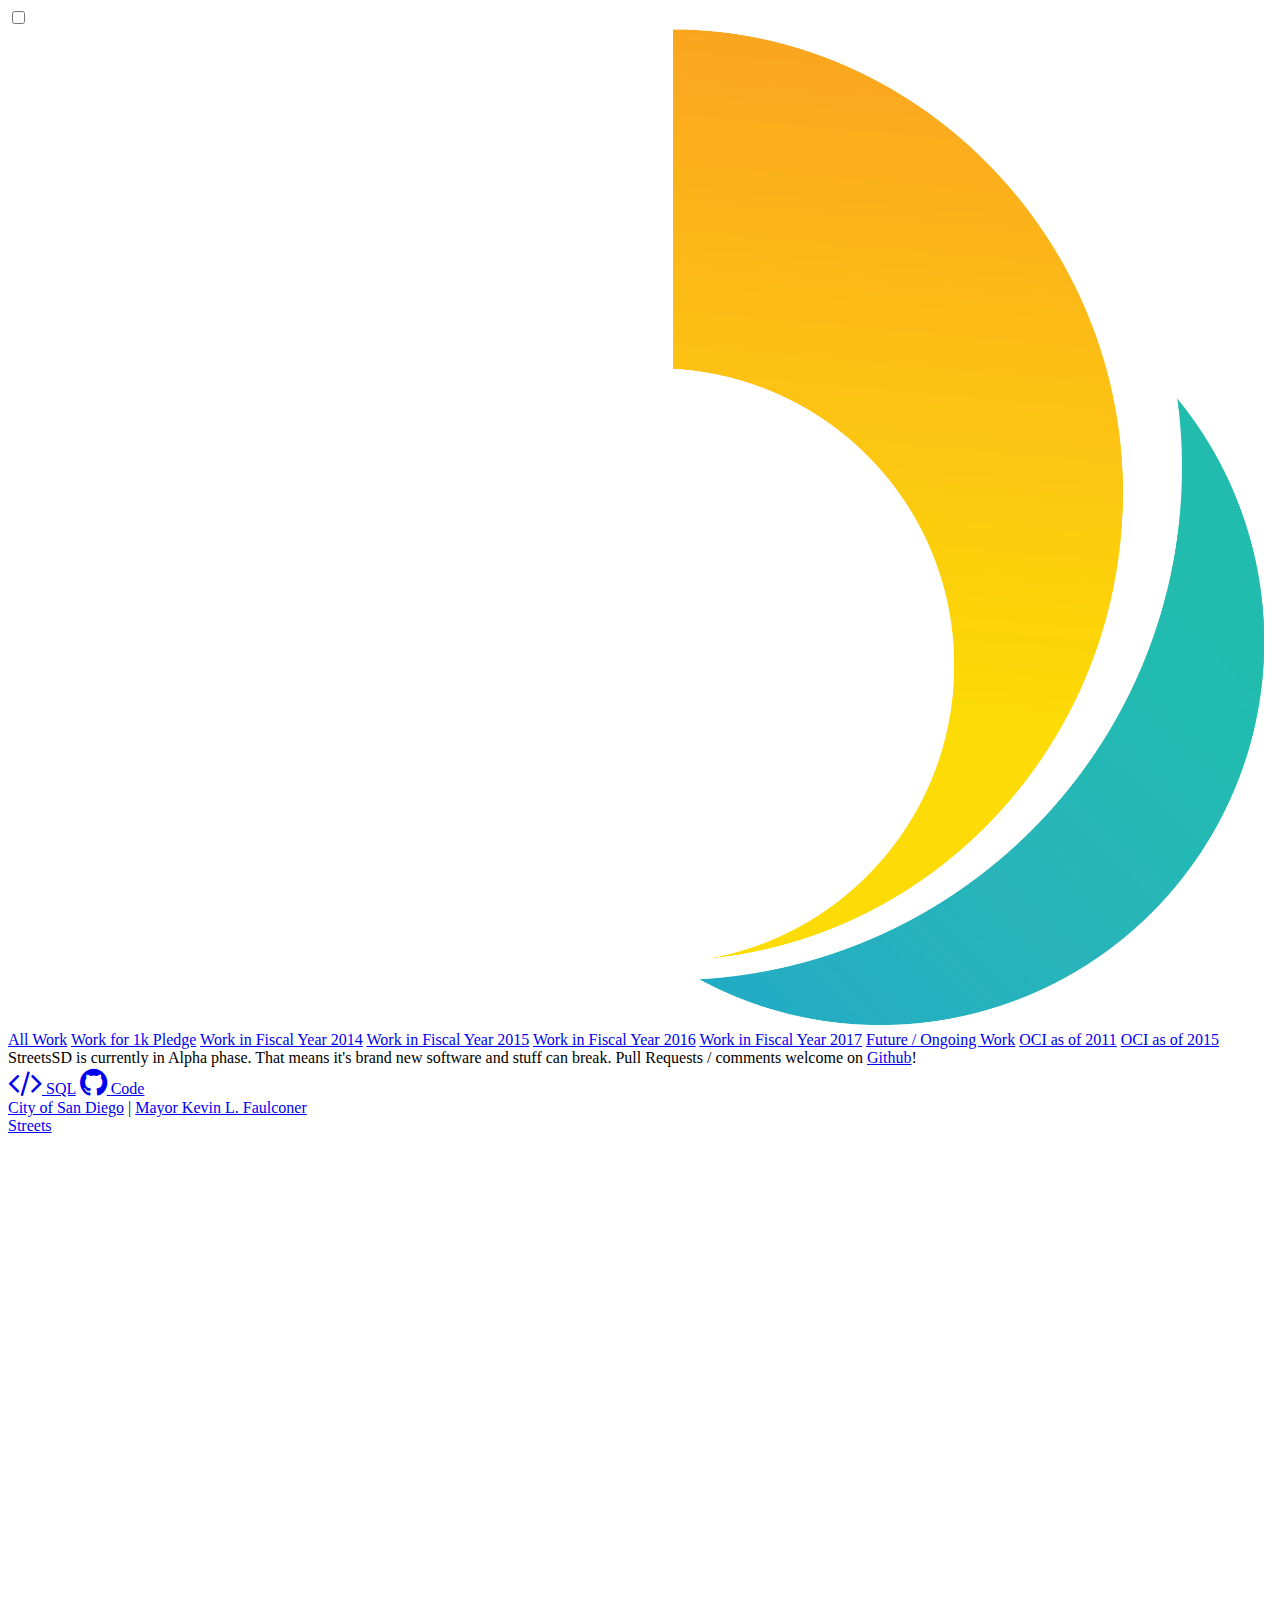
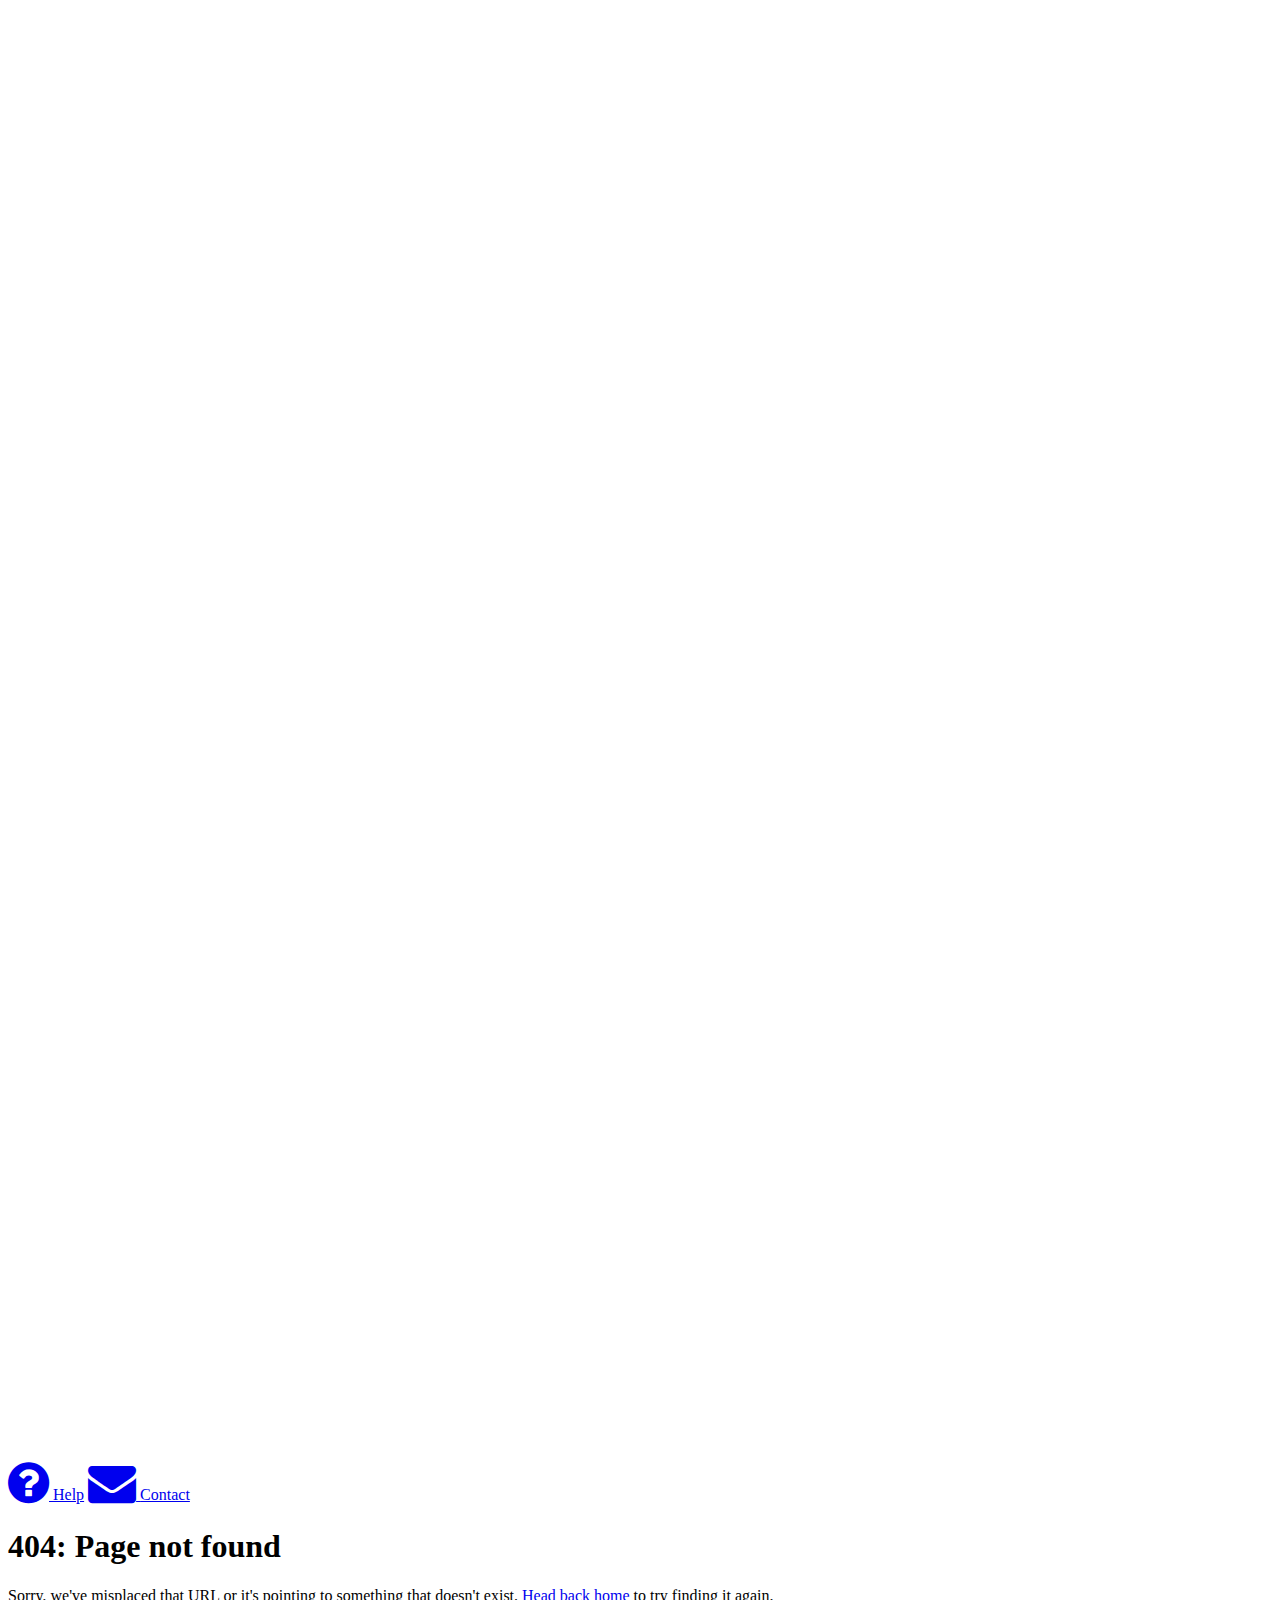
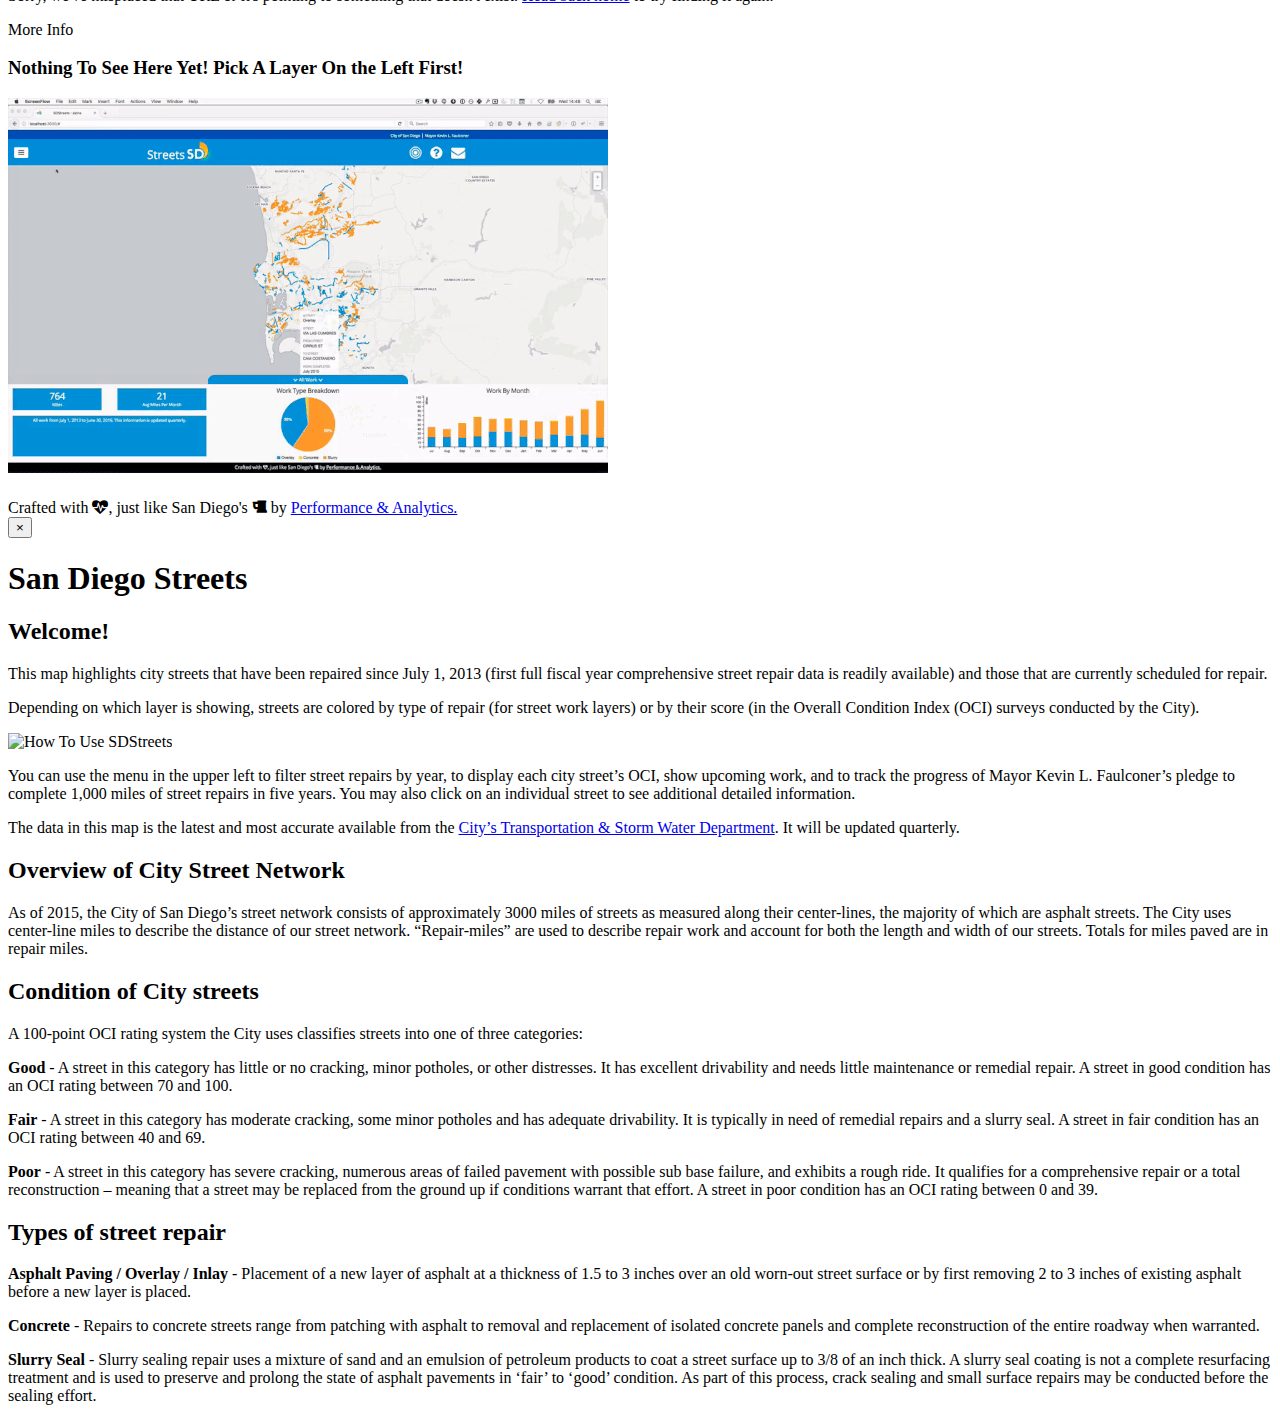
==== commit 2dcfdd45: "Update 2017-01-04T18:50:35.563Z" ====
--- a/404/index.html
+++ b/404/index.html
@@ -2,4 +2,4 @@
     new Date().getTime(),event:'gtm.js'});var f=d.getElementsByTagName(s)[0],
     j=d.createElement(s),dl=l!='dataLayer'?'&l='+l:'';j.async=true;j.src=
     '//www.googletagmanager.com/gtm.js?id='+i+dl;f.parentNode.insertBefore(j,f);
-    })(window,document,'script','dataLayer','GTM-M3J864');</script><!--[if lt IE 8]><p class="browserupgrade">You are using an <strong>outdated</strong> browser. Please <a href="http://browsehappy.com/">upgrade your browser</a> to improve your experience.</p><![endif]--><input type=checkbox class=sidebar-checkbox id=sidebar-checkbox><div class=sidebar id=sidebar><div class=sidebar-item><img src=/assets/images/sdlogo.png alt="City of San Diego Logo" width="100%"></div><nav class=sidebar-nav id=layer-selector><a class="sidebar-nav-item layer-opt" href=# data-sublayer=0 data-ops=typeBreakdown,workByMonth,bigNumbers data-sql=1 data-start=2013-07-01 data-end=lqEnd id=all-work>All Work</a> <a class="sidebar-nav-item layer-opt" href=# data-sublayer=0 data-ops=typeBreakdown,progress,bigNumbers data-sql=1 data-start=2015-07-01 data-end=lqEnd id=work-1k-pledge>Work for 1k Pledge</a> <a class="sidebar-nav-item layer-opt" href=# data-sublayer=0 data-ops=typeBreakdown,workByMonth,bigNumbers data-sql=1 data-start=2013-07-01 data-end=2014-06-31 id=work-fy-2014>Work in Fiscal Year 2014</a> <a class="sidebar-nav-item layer-opt" href=# data-sublayer=0 data-ops=typeBreakdown,workByMonth,bigNumbers data-sql=1 data-start=2014-07-01 data-end=2015-06-31 id=work-fy-2015>Work in Fiscal Year 2015</a> <a class="sidebar-nav-item layer-opt" href=# data-sublayer=0 data-ops=typeBreakdown,workByMonth,bigNumbers data-sql=1 data-start=2015-07-01 data-end=2016-06-31 id=work-fy-2016>Work in Fiscal Year 2016</a> <a class="sidebar-nav-item layer-opt" href=# data-sublayer=0 data-ops=calcTDistance,typeBreakdown data-sql=1 data-start=lqEnd id=future-work>Future / Ongoing Work</a> <a class="sidebar-nav-item layer-opt" href=# data-sublayer=1 data-ops=ociBreakdown data-sql=1 id=oci-2011>OCI as of 2011</a> <a class="sidebar-nav-item layer-opt" href=# data-sublayer=1 data-ops=ociBreakdown data-sql=1 id=oci-2015>OCI as of 2015</a></nav><div class=sidebar-item>StreetsSD is currently in Alpha phase. That means it's brand new software and stuff can break. Pull Requests / comments welcome on <a href=https://github.com/cityofsandiego/streetssd target=_blank>Github</a>!</div><div class="sidebar-item social-links"><a href=https://developer.mozilla.org/en-US/docs/Tools/Web_Console/Opening_the_Web_Console target=_blank title="If you turn on the console log, you can see the sql queries."><i class="fa fa-2x fa-code"></i> <span class=noshow>SQL</span></a> <a href=https://github.com/cityofsandiego/streetssd target=_blank title=Github><i class="fa fa-2x fa-github"></i> <span class=noshow>Code</span></a></div></div><div class=wrap><nav id=sd-bar class="navbar navbar-fixed-top" role=navigation><div class=container><div class="col-md-6 col-md-offset-6 text-right"><a href=http://sandiego.gov target=_blank title="San Diego Main Site">City of San Diego</a> | <a href=http://sandiego.gov/mayor target=_blank title="San Diego Mayor Kevin L. Faulconer">Mayor Kevin L. Faulconer</a></div></div></nav><nav id=sd-top-nav class="navbar navbar-default sd-navbar-top navbar-fixed-top" role=navigation><div class=container><div class="navbar-header col-md-6 col-sm-6 col-xs-11"><a class=navbar-brand href="/"><span id=title class="col-md-6 col-sm-6 col-xs-6">Streets</span> <span id=logo class="col-md-6 col-sm-6 col-xs-6"><img class=logo src=/assets/images/sdlogo.png alt=SDStreets></span></a></div><div class="other-section col-md-6 col-sm-6 col-xs-1 masthead-title text-right"><a id=help-link href=#helpModal class=modal-link title=Help><i class="fa fa-3x fa-question-circle question-help"></i> <span class=noshow>Help</span></a> <a id=contact-link class="" href="http://apps.sandiego.gov/streetdiv/" title="Report a Street Issue" target=_blank><i class="fa fa-3x fa-envelope contact-link"></i> <span class=noshow>Contact</span></a></div></div></nav><div class="container-fluid map-container content"><div class=page><h1 class=page-title>404: Page not found</h1><p class=lead>Sorry, we've misplaced that URL or it's pointing to something that doesn't exist. <a href="/">Head back home</a> to try finding it again.</p></div><div id=bottom-bar class=col-md-12><div id=bottom-bar-tab class="tab col-md-4 col-md-offset-4">More Info</div><div id=bottom-bar-content class="col-md-12 tab-content"><div class=row><div id=blank-intro class=col-md-12><h3>Nothing To See Here Yet! Pick A Layer On the Left First!</h3><img src="/assets/images/howto.gif"></div><div id=helper_box class="col-md-4 helper-box"><div class="row helper-box-section-row bignums"><div id=bignum-left class="col-md-6 helper-box-subsection left"><div class=subsection-inner><h5 class=data-value></h5><div class=data-desc></div></div></div><div id=bignum-right class="col-md-6 helper-box-subsection right"><div class=subsection-inner><h5 class=data-value></h5><div class=data-desc></div></div></div></div><div class="row helper-box-section-row desc"><div id=helper_box_bottom class="col-md-12 helper-box-subsection"><div class=subsection-inner><div id=all-work class=helper_section style=display:none><p>All work from July 1, 2013 to <span class=lqEnd></span>. This information is updated quarterly.</p></div><div id=work-1k-pledge class=helper_section style=display:none><p>Mayor Kevin L. Faulconer has pledged to repair 1,000 miles of streets over the next 5 years -- through Fiscal Year 2020. This shows all work from July 1, 2015 to <span class=lqEnd></span>. This information is updated quarterly.</p></div><div id=work-fy-2014 class=helper_section style=display:none><p>All work from July 1, 2013 to June 30, 2014.</p></div><div id=work-fy-2015 class=helper_section style=display:none><p>All work from July 1, 2014 to June 30, 2015.</p></div><div id=work-fy-2016 class=helper_section style=display:none><p>All work from July 1, 2015 to June 30, 2016.</p></div><div id=future-work class=helper_section style=display:none><p>This shows street repairs currently planned over the next several years and may include streets currently being repaired. Additional miles of repairs will be added as more streets are identified. The exact amount of mileage repaired in future years will depend on annual budgets and funds.</p></div><div id=oci-2011 class=helper_section style=display:none><p>The City performed a street condition survey in 2011, assigning an Overall Condition Index (OCI) number to each street. OCI is only one of many factors to determine the order of street repairs. OCI is not available for paved alleys, private or military streets or streets the City was unable to survey due to closures.</p></div><div id=oci-2015 class=helper_section style=display:none><p>The City performed a street condition survey in 2015, assigning an Overall Condition Index (OCI) number to each street. OCI is only one of many factors to determine the order of street repairs. OCI is not available for private or military streets or streets the City was unable to survey due to closures.</p></div></div></div></div></div><div id=chart_box_1 class="col-md-4 chart-box"><div id=chart-title-1 class=chart-title><h4></h4></div><div id=chart-container-1 class=chart-container></div></div><div id=chart_box_2 class="col-md-4 chart-box"><div id=chart-title-2 class=chart-title><h4></h4></div><div id=chart-container-2 class=chart-container></div></div></div></div></div><div id=footer-bar><div class=row><div class=col-md-12>Crafted with <i class="fa fa-heartbeat"></i>, just like San Diego's <i class="fa fa-beer"></i> by <a href=http://www.sandiego.gov/pad target=_blank>Performance & Analytics.</a></div></div></div></div></div><label for=sidebar-checkbox class=sidebar-toggle></label><script src=//ajax.googleapis.com/ajax/libs/jquery/1.11.2/jquery.min.js></script><script src=http://libs.cartocdn.com/cartodb.js/v3/3.15/cartodb.js></script><script src=/assets/javascript/vendor.min.59eb1e65.js></script><script src=/assets/javascript/all.min.7265f352.js></script><script>(function(){var qs,js,q,s,d=document,gi=d.getElementById,ce=d.createElement,gt=d.getElementsByTagName,id='typef_orm',b='https://s3-eu-west-1.amazonaws.com/share.typeform.com/';if(!gi.call(d,id)){js=ce.call(d,'script');js.id=id;js.src=b+'share.js';q=gt.call(d,'script')[0];q.parentNode.insertBefore(js,q)}})()</script><div class="modal fade" id=helpModal tabindex=-1 role=dialog aria-labelledby=helpModal><div class=modal-dialog role=document><div class=modal-content><div class=modal-header><button type=button class=close data-dismiss=modal aria-label=Close><span aria-hidden=true>&times;</span></button><h1 class=modal-title id=Title>San Diego Streets</h1></div><div class=modal-body><h2>Welcome!</h2><p>This map highlights city streets that have been repaired since July 1, 2013 (first full fiscal year comprehensive street repair data is readily available) and those that are currently scheduled for repair.</p><p>Depending on which layer is showing, streets are colored by type of repair (for street work layers) or by their score (in the Overall Condition Index (OCI) surveys conducted by the City).</p><p><img id=howto-gif src=assets/images/howto.gif title="How To" alt="How To Use SDStreets"></p><p>You can use the menu in the upper left to filter street repairs by year, to display each city street’s OCI, show upcoming work, and to track the progress of Mayor Kevin L. Faulconer’s pledge to complete 1,000 miles of street repairs in five years. You may also click on an individual street to see additional detailed information.</p><p>The data in this map is the latest and most accurate available from the <a href=http://www.sandiego.gov/tsw target=_blank title="San Diego Transportation and Storm Water Department">City&rsquo;s Transportation &amp; Storm Water Department</a>. It will be updated quarterly.</p><h2>Overview of City Street Network</h2><p>As of 2015, the City of San Diego’s street network consists of approximately 3000 miles of streets as measured along their center-lines, the majority of which are asphalt streets. The City uses center-line miles to describe the distance of our street network. “Repair-miles” are used to describe repair work and account for both the length and width of our streets. Totals for miles paved are in repair miles.</p><p><span id=condition></span></p><h2>Condition of City streets</h2><p></p><p>A 100-point OCI rating system the City uses classifies streets into one of three categories:</p><p><span id=condition-good><strong>Good</strong> - A street in this category has little or no cracking, minor potholes, or other distresses. It has excellent drivability and needs little maintenance or remedial repair. A street in good condition has an OCI rating between 70 and 100.</span></p><p><span id=condition-fair><strong>Fair</strong> - A street in this category has moderate cracking, some minor potholes and has adequate drivability. It is typically in need of remedial repairs and a slurry seal. A street in fair condition has an OCI rating between 40 and 69.</span></p><p><span id=condition-poor><strong>Poor</strong> - A street in this category has severe cracking, numerous areas of failed pavement with possible sub base failure, and exhibits a rough ride. It qualifies for a comprehensive repair or a total reconstruction – meaning that a street may be replaced from the ground up if conditions warrant that effort. A street in poor condition has an OCI rating between 0 and 39.</span></p><p><span id=street-rep></span></p><h2>Types of street repair</h2><p></p><p><span id=street-rep-asphalt><strong>Asphalt Paving / Overlay / Inlay</strong> - Placement of a new layer of asphalt at a thickness of 1.5 to 3 inches over an old worn-out street surface or by first removing 2 to 3 inches of existing asphalt before a new layer is placed.</span></p><p><span id=street-rep-concrete><strong>Concrete</strong> - Repairs to concrete streets range from patching with asphalt to removal and replacement of isolated concrete panels and complete reconstruction of the entire roadway when warranted.</span></p><p><span id=street-rep-slurry><strong>Slurry Seal</strong> - Slurry sealing repair uses a mixture of sand and an emulsion of petroleum products to coat a street surface up to 3/8 of an inch thick. A slurry seal coating is not a complete resurfacing treatment and is used to preserve and prolong the state of asphalt pavements in ‘fair’ to ‘good’ condition. As part of this process, crack sealing and small surface repairs may be conducted before the sealing effort.</span></p></div></div></div></div></body></html>+    })(window,document,'script','dataLayer','GTM-M3J864');</script><!--[if lt IE 8]><p class="browserupgrade">You are using an <strong>outdated</strong> browser. Please <a href="http://browsehappy.com/">upgrade your browser</a> to improve your experience.</p><![endif]--><input type=checkbox class=sidebar-checkbox id=sidebar-checkbox><div class=sidebar id=sidebar><div class=sidebar-item><img src=/assets/images/sdlogo.png alt="City of San Diego Logo" width="100%"></div><nav class=sidebar-nav id=layer-selector><a class="sidebar-nav-item layer-opt" href=# data-sublayer=0 data-ops=typeBreakdown,workByMonth,bigNumbers data-sql=1 data-start=2013-07-01 data-end=lqEnd id=all-work>All Work</a> <a class="sidebar-nav-item layer-opt" href=# data-sublayer=0 data-ops=typeBreakdown,progress,bigNumbers data-sql=1 data-start=2015-07-01 data-end=lqEnd id=work-1k-pledge>Work for 1k Pledge</a> <a class="sidebar-nav-item layer-opt" href=# data-sublayer=0 data-ops=typeBreakdown,workByMonth,bigNumbers data-sql=1 data-start=2013-07-01 data-end=2014-06-31 id=work-fy-2014>Work in Fiscal Year 2014</a> <a class="sidebar-nav-item layer-opt" href=# data-sublayer=0 data-ops=typeBreakdown,workByMonth,bigNumbers data-sql=1 data-start=2014-07-01 data-end=2015-06-31 id=work-fy-2015>Work in Fiscal Year 2015</a> <a class="sidebar-nav-item layer-opt" href=# data-sublayer=0 data-ops=typeBreakdown,workByMonth,bigNumbers data-sql=1 data-start=2015-07-01 data-end=2016-06-31 id=work-fy-2016>Work in Fiscal Year 2016</a> <a class="sidebar-nav-item layer-opt" href=# data-sublayer=0 data-ops=typeBreakdown,workByMonth,bigNumbers data-sql=1 data-start=2016-07-01 data-end=lqEnd id=work-fy-2017>Work in Fiscal Year 2017</a> <a class="sidebar-nav-item layer-opt" href=# data-sublayer=0 data-ops=calcTDistance,typeBreakdown data-sql=1 data-start=lqEnd id=future-work>Future / Ongoing Work</a> <a class="sidebar-nav-item layer-opt" href=# data-sublayer=1 data-ops=ociBreakdown data-sql=1 id=oci-2011>OCI as of 2011</a> <a class="sidebar-nav-item layer-opt" href=# data-sublayer=1 data-ops=ociBreakdown data-sql=1 id=oci-2015>OCI as of 2015</a></nav><div class=sidebar-item>StreetsSD is currently in Alpha phase. That means it's brand new software and stuff can break. Pull Requests / comments welcome on <a href=https://github.com/cityofsandiego/streetssd target=_blank>Github</a>!</div><div class="sidebar-item social-links"><a href=https://developer.mozilla.org/en-US/docs/Tools/Web_Console/Opening_the_Web_Console target=_blank title="If you turn on the console log, you can see the sql queries."><i class="fa fa-2x fa-code"></i> <span class=noshow>SQL</span></a> <a href=https://github.com/cityofsandiego/streetssd target=_blank title=Github><i class="fa fa-2x fa-github"></i> <span class=noshow>Code</span></a></div></div><div class=wrap><nav id=sd-bar class="navbar navbar-fixed-top" role=navigation><div class=container><div class="col-md-6 col-md-offset-6 text-right"><a href=http://sandiego.gov target=_blank title="San Diego Main Site">City of San Diego</a> | <a href=http://sandiego.gov/mayor target=_blank title="San Diego Mayor Kevin L. Faulconer">Mayor Kevin L. Faulconer</a></div></div></nav><nav id=sd-top-nav class="navbar navbar-default sd-navbar-top navbar-fixed-top" role=navigation><div class=container><div class="navbar-header col-md-6 col-sm-6 col-xs-11"><a class=navbar-brand href="/"><span id=title class="col-md-6 col-sm-6 col-xs-6">Streets</span> <span id=logo class="col-md-6 col-sm-6 col-xs-6"><img class=logo src=/assets/images/sdlogo.png alt=SDStreets></span></a></div><div class="other-section col-md-6 col-sm-6 col-xs-1 masthead-title text-right"><a id=help-link href=#helpModal class=modal-link title=Help><i class="fa fa-3x fa-question-circle question-help"></i> <span class=noshow>Help</span></a> <a id=contact-link class="" href="http://apps.sandiego.gov/streetdiv/" title="Report a Street Issue" target=_blank><i class="fa fa-3x fa-envelope contact-link"></i> <span class=noshow>Contact</span></a></div></div></nav><div class="container-fluid map-container content"><div class=page><h1 class=page-title>404: Page not found</h1><p class=lead>Sorry, we've misplaced that URL or it's pointing to something that doesn't exist. <a href="/">Head back home</a> to try finding it again.</p></div><div id=bottom-bar class=col-md-12><div id=bottom-bar-tab class="tab col-md-4 col-md-offset-4">More Info</div><div id=bottom-bar-content class="col-md-12 tab-content"><div class=row><div id=blank-intro class=col-md-12><h3>Nothing To See Here Yet! Pick A Layer On the Left First!</h3><img src="/assets/images/howto.gif"></div><div id=helper_box class="col-md-4 helper-box"><div class="row helper-box-section-row bignums"><div id=bignum-left class="col-md-6 helper-box-subsection left"><div class=subsection-inner><h5 class=data-value></h5><div class=data-desc></div></div></div><div id=bignum-right class="col-md-6 helper-box-subsection right"><div class=subsection-inner><h5 class=data-value></h5><div class=data-desc></div></div></div></div><div class="row helper-box-section-row desc"><div id=helper_box_bottom class="col-md-12 helper-box-subsection"><div class=subsection-inner><div id=all-work class=helper_section style=display:none><p>All work from July 1, 2013 to <span class=lqEnd></span>. This information is updated quarterly.</p></div><div id=work-1k-pledge class=helper_section style=display:none><p>Mayor Kevin L. Faulconer has pledged to repair 1,000 miles of streets over the next 5 years -- through Fiscal Year 2020. This shows all work from July 1, 2015 to <span class=lqEnd></span>. This information is updated quarterly.</p></div><div id=work-fy-2014 class=helper_section style=display:none><p>All work from July 1, 2013 to June 30, 2014.</p></div><div id=work-fy-2015 class=helper_section style=display:none><p>All work from July 1, 2014 to June 30, 2015.</p></div><div id=work-fy-2016 class=helper_section style=display:none><p>All work from July 1, 2015 to June 30, 2016.</p></div><div id=work-fy-2017 class=helper_section style=display:none><p>All work from July 1, 2016 to <span class=lqEnd></span>. This information is updated quarterly.</p></div><div id=future-work class=helper_section style=display:none><p>This shows street repairs currently planned over the next several years and may include streets currently being repaired. Additional miles of repairs will be added as more streets are identified. The exact amount of mileage repaired in future years will depend on annual budgets and funds.</p></div><div id=oci-2011 class=helper_section style=display:none><p>The City performed a street condition survey in 2011, assigning an Overall Condition Index (OCI) number to each street. OCI is only one of many factors to determine the order of street repairs. OCI is not available for paved alleys, private or military streets or streets the City was unable to survey due to closures.</p></div><div id=oci-2015 class=helper_section style=display:none><p>The City performed a street condition survey in 2015, assigning an Overall Condition Index (OCI) number to each street. OCI is only one of many factors to determine the order of street repairs. OCI is not available for private or military streets or streets the City was unable to survey due to closures.</p></div></div></div></div></div><div id=chart_box_1 class="col-md-4 chart-box"><div id=chart-title-1 class=chart-title><h4></h4></div><div id=chart-container-1 class=chart-container></div></div><div id=chart_box_2 class="col-md-4 chart-box"><div id=chart-title-2 class=chart-title><h4></h4></div><div id=chart-container-2 class=chart-container></div></div></div></div></div><div id=footer-bar><div class=row><div class=col-md-12>Crafted with <i class="fa fa-heartbeat"></i>, just like San Diego's <i class="fa fa-beer"></i> by <a href=http://www.sandiego.gov/pad target=_blank>Performance & Analytics.</a></div></div></div></div></div><label for=sidebar-checkbox class=sidebar-toggle></label><script src=//ajax.googleapis.com/ajax/libs/jquery/1.11.2/jquery.min.js></script><script src=http://libs.cartocdn.com/cartodb.js/v3/3.15/cartodb.js></script><script src=/assets/javascript/vendor.min.59eb1e65.js></script><script src=/assets/javascript/all.min.99bfc907.js></script><script>(function(){var qs,js,q,s,d=document,gi=d.getElementById,ce=d.createElement,gt=d.getElementsByTagName,id='typef_orm',b='https://s3-eu-west-1.amazonaws.com/share.typeform.com/';if(!gi.call(d,id)){js=ce.call(d,'script');js.id=id;js.src=b+'share.js';q=gt.call(d,'script')[0];q.parentNode.insertBefore(js,q)}})()</script><div class="modal fade" id=helpModal tabindex=-1 role=dialog aria-labelledby=helpModal><div class=modal-dialog role=document><div class=modal-content><div class=modal-header><button type=button class=close data-dismiss=modal aria-label=Close><span aria-hidden=true>&times;</span></button><h1 class=modal-title id=Title>San Diego Streets</h1></div><div class=modal-body><h2>Welcome!</h2><p>This map highlights city streets that have been repaired since July 1, 2013 (first full fiscal year comprehensive street repair data is readily available) and those that are currently scheduled for repair.</p><p>Depending on which layer is showing, streets are colored by type of repair (for street work layers) or by their score (in the Overall Condition Index (OCI) surveys conducted by the City).</p><p><img id=howto-gif src=assets/images/howto.gif title="How To" alt="How To Use SDStreets"></p><p>You can use the menu in the upper left to filter street repairs by year, to display each city street’s OCI, show upcoming work, and to track the progress of Mayor Kevin L. Faulconer’s pledge to complete 1,000 miles of street repairs in five years. You may also click on an individual street to see additional detailed information.</p><p>The data in this map is the latest and most accurate available from the <a href=http://www.sandiego.gov/tsw target=_blank title="San Diego Transportation and Storm Water Department">City&rsquo;s Transportation &amp; Storm Water Department</a>. It will be updated quarterly.</p><h2>Overview of City Street Network</h2><p>As of 2015, the City of San Diego’s street network consists of approximately 3000 miles of streets as measured along their center-lines, the majority of which are asphalt streets. The City uses center-line miles to describe the distance of our street network. “Repair-miles” are used to describe repair work and account for both the length and width of our streets. Totals for miles paved are in repair miles.</p><p><span id=condition></span></p><h2>Condition of City streets</h2><p></p><p>A 100-point OCI rating system the City uses classifies streets into one of three categories:</p><p><span id=condition-good><strong>Good</strong> - A street in this category has little or no cracking, minor potholes, or other distresses. It has excellent drivability and needs little maintenance or remedial repair. A street in good condition has an OCI rating between 70 and 100.</span></p><p><span id=condition-fair><strong>Fair</strong> - A street in this category has moderate cracking, some minor potholes and has adequate drivability. It is typically in need of remedial repairs and a slurry seal. A street in fair condition has an OCI rating between 40 and 69.</span></p><p><span id=condition-poor><strong>Poor</strong> - A street in this category has severe cracking, numerous areas of failed pavement with possible sub base failure, and exhibits a rough ride. It qualifies for a comprehensive repair or a total reconstruction – meaning that a street may be replaced from the ground up if conditions warrant that effort. A street in poor condition has an OCI rating between 0 and 39.</span></p><p><span id=street-rep></span></p><h2>Types of street repair</h2><p></p><p><span id=street-rep-asphalt><strong>Asphalt Paving / Overlay / Inlay</strong> - Placement of a new layer of asphalt at a thickness of 1.5 to 3 inches over an old worn-out street surface or by first removing 2 to 3 inches of existing asphalt before a new layer is placed.</span></p><p><span id=street-rep-concrete><strong>Concrete</strong> - Repairs to concrete streets range from patching with asphalt to removal and replacement of isolated concrete panels and complete reconstruction of the entire roadway when warranted.</span></p><p><span id=street-rep-slurry><strong>Slurry Seal</strong> - Slurry sealing repair uses a mixture of sand and an emulsion of petroleum products to coat a street surface up to 3/8 of an inch thick. A slurry seal coating is not a complete resurfacing treatment and is used to preserve and prolong the state of asphalt pavements in ‘fair’ to ‘good’ condition. As part of this process, crack sealing and small surface repairs may be conducted before the sealing effort.</span></p></div></div></div></div></body></html>